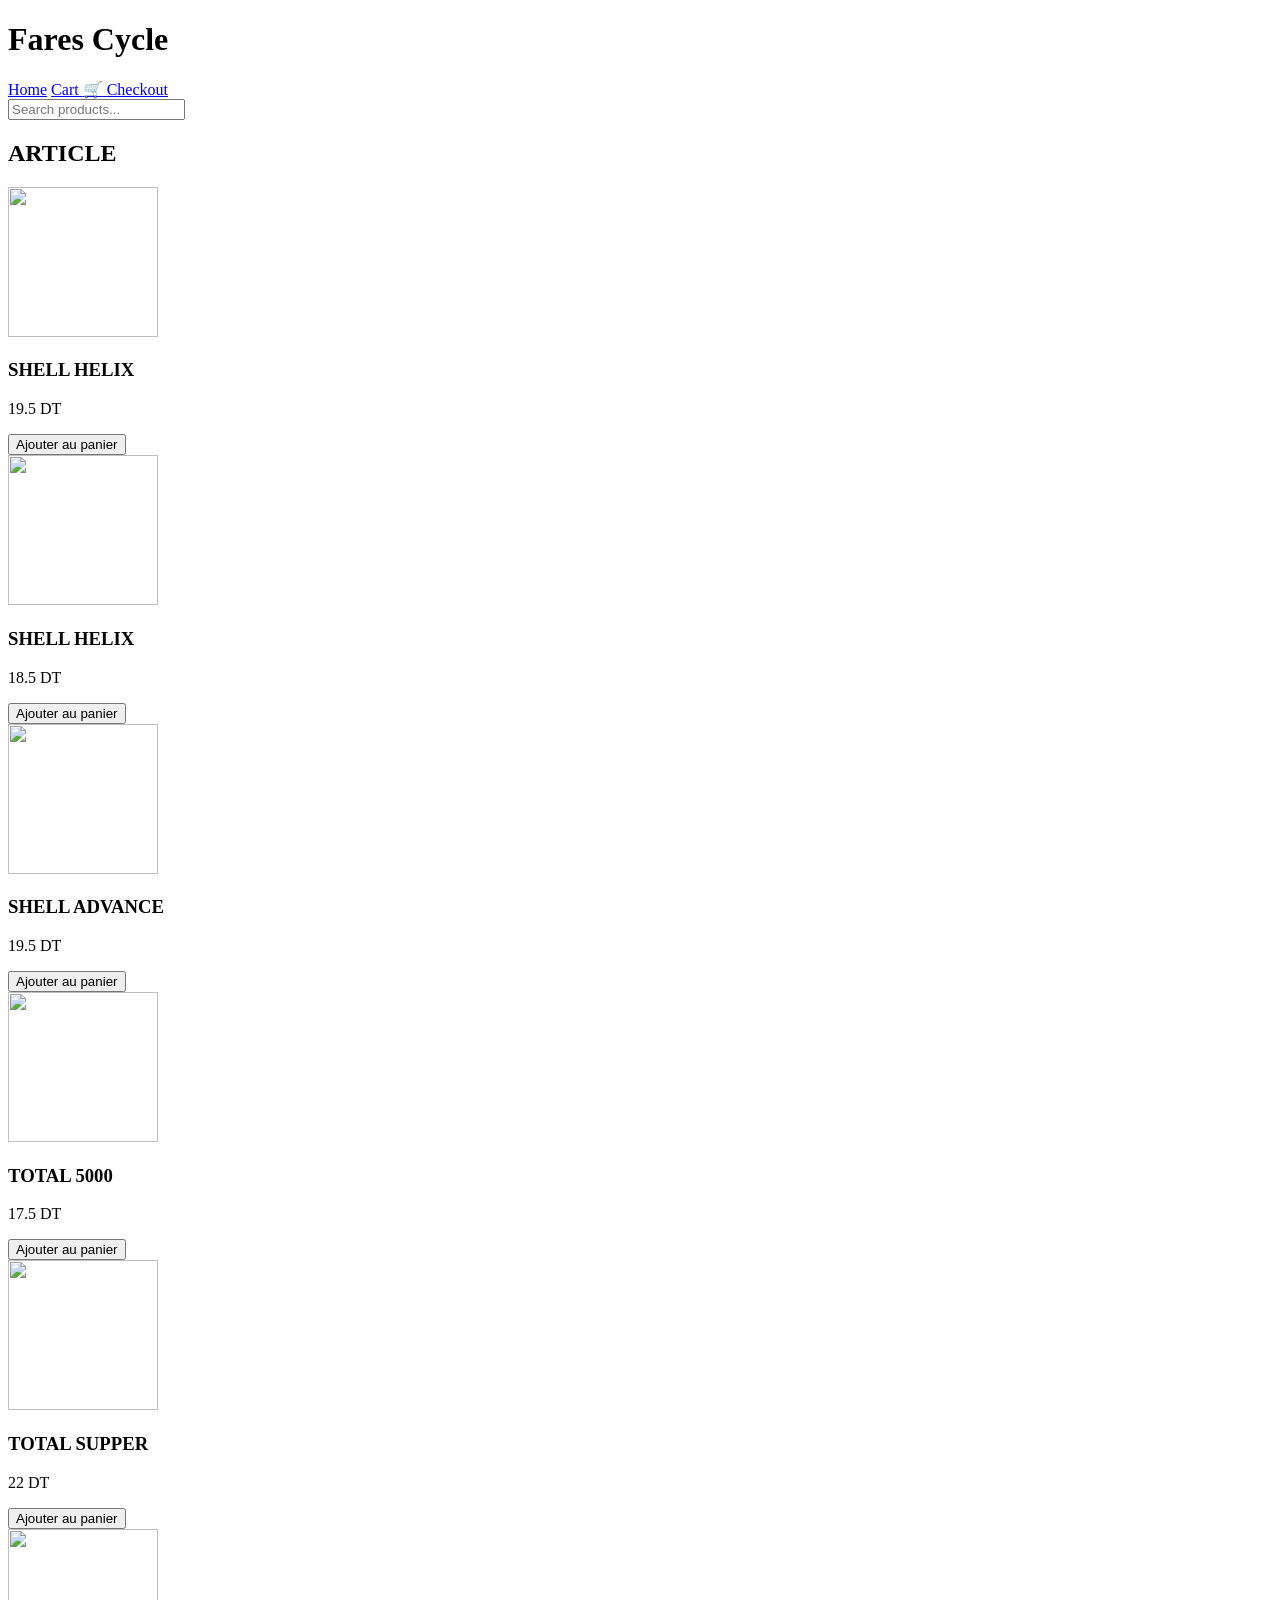
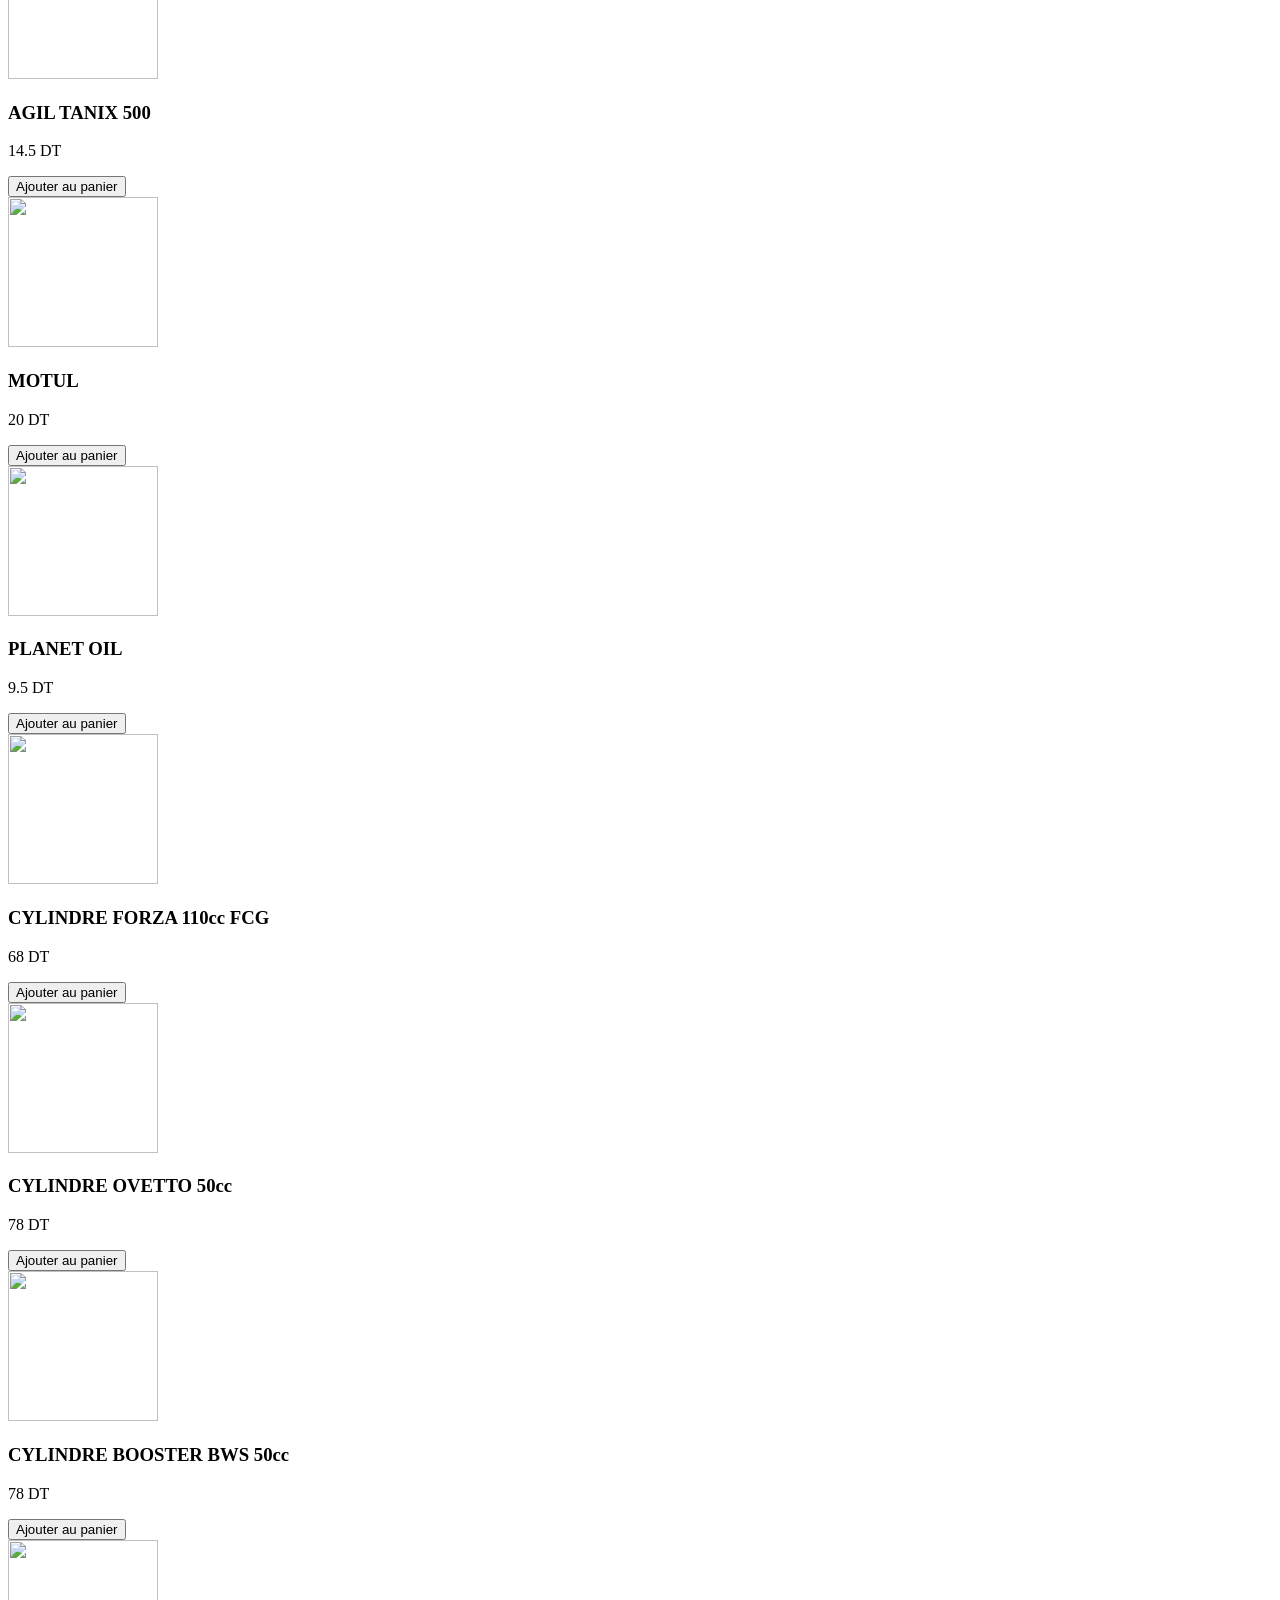
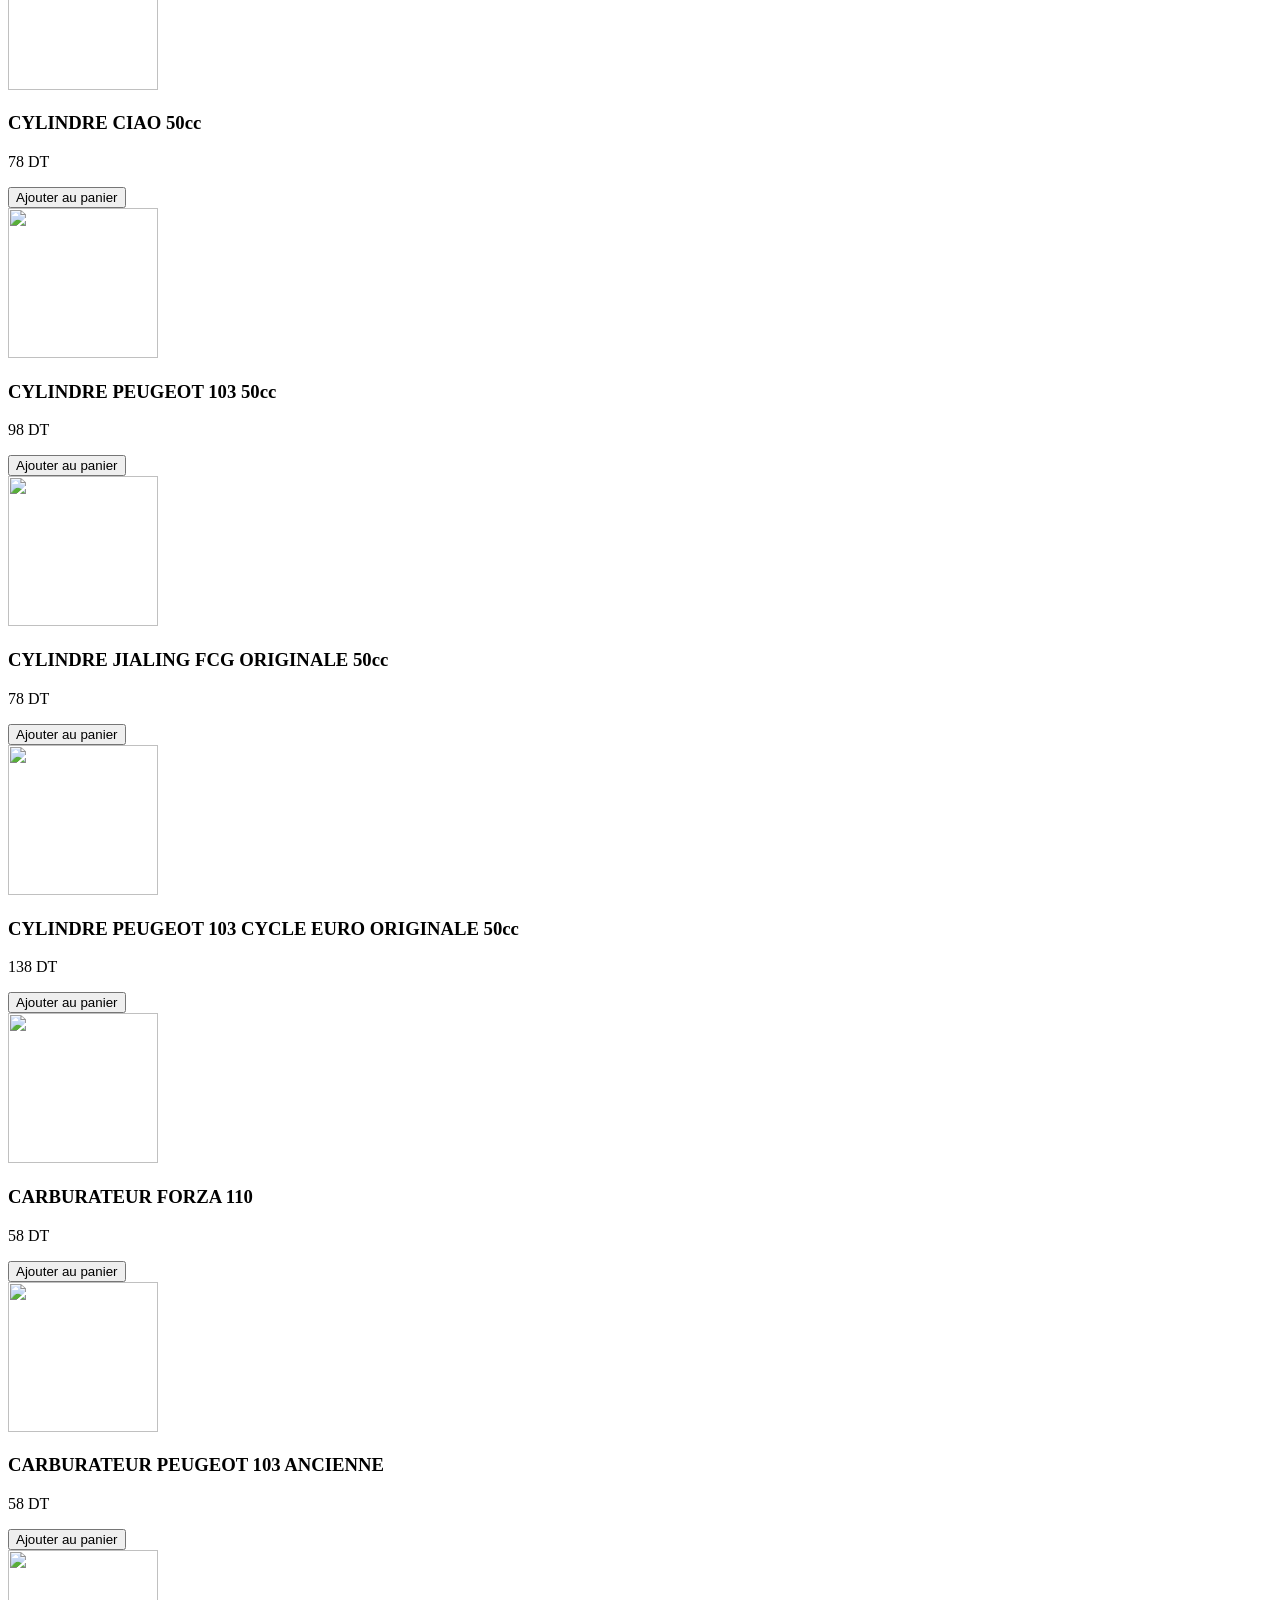
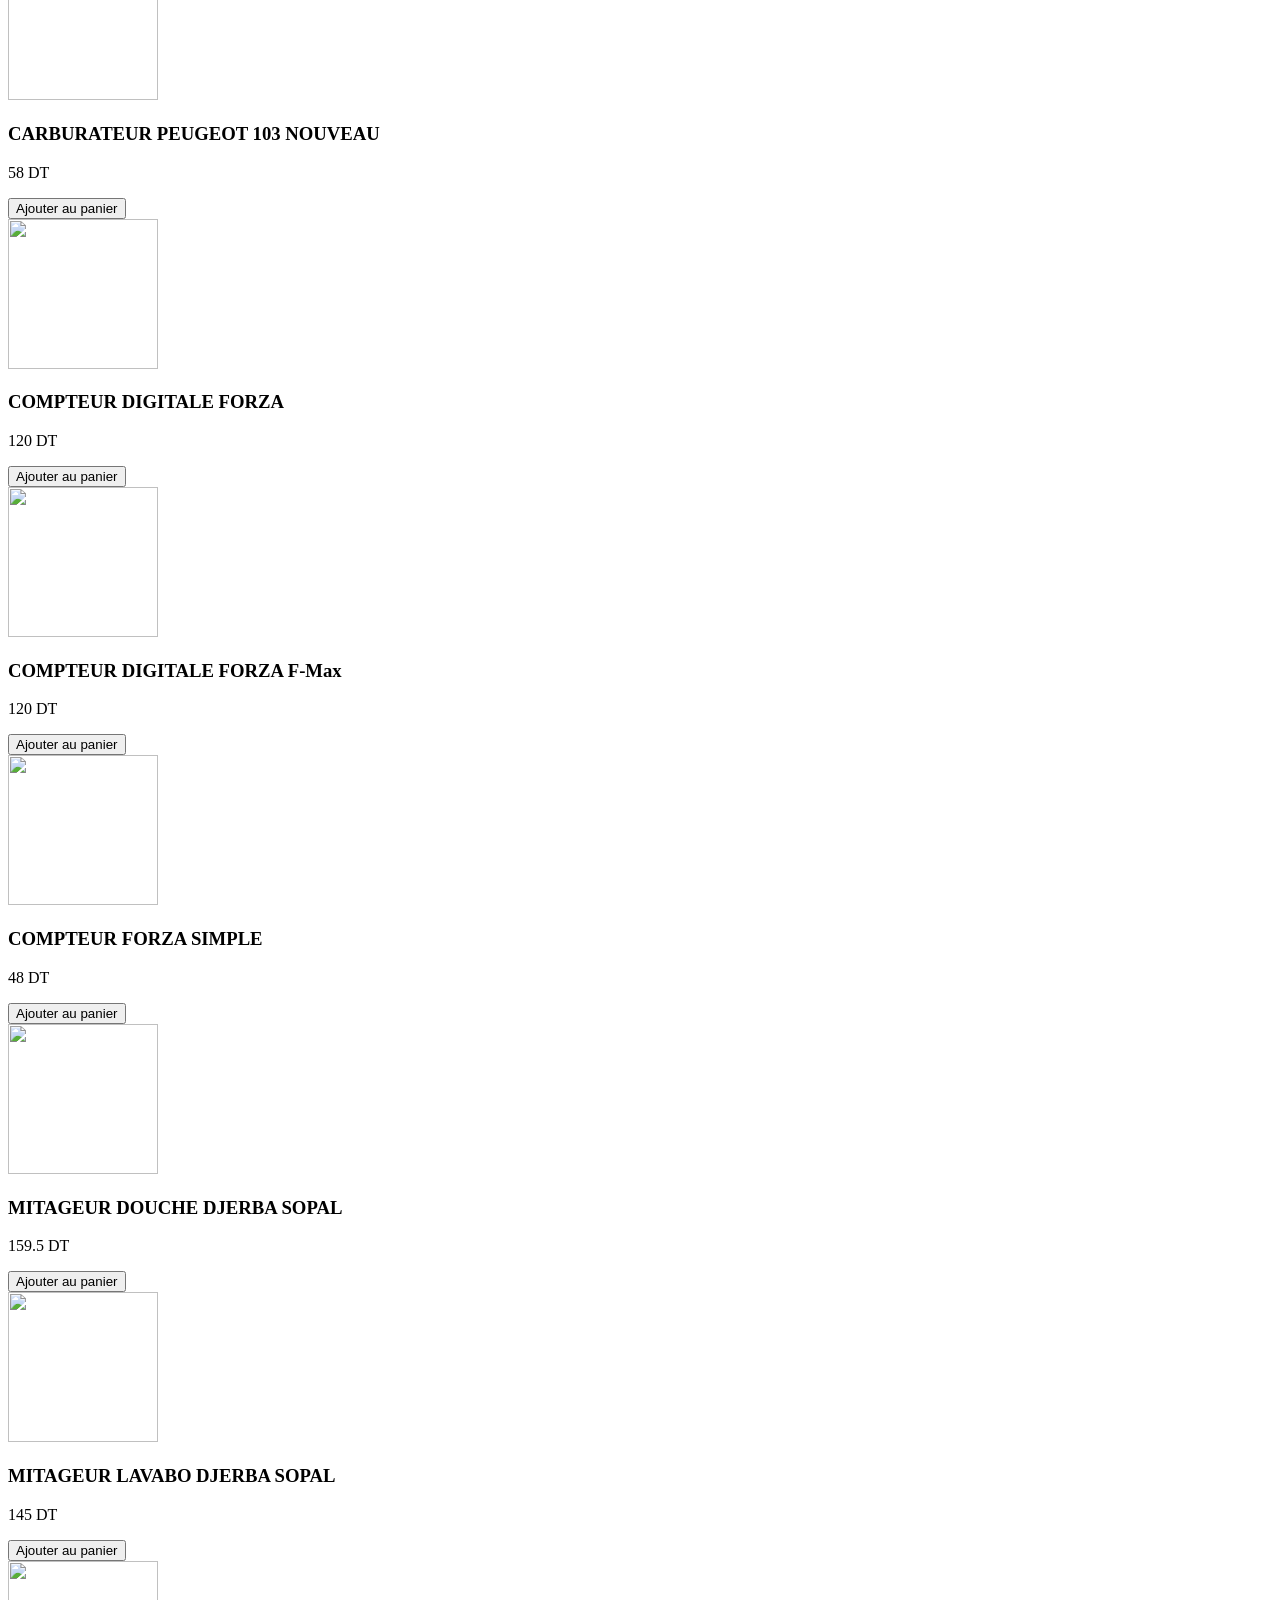
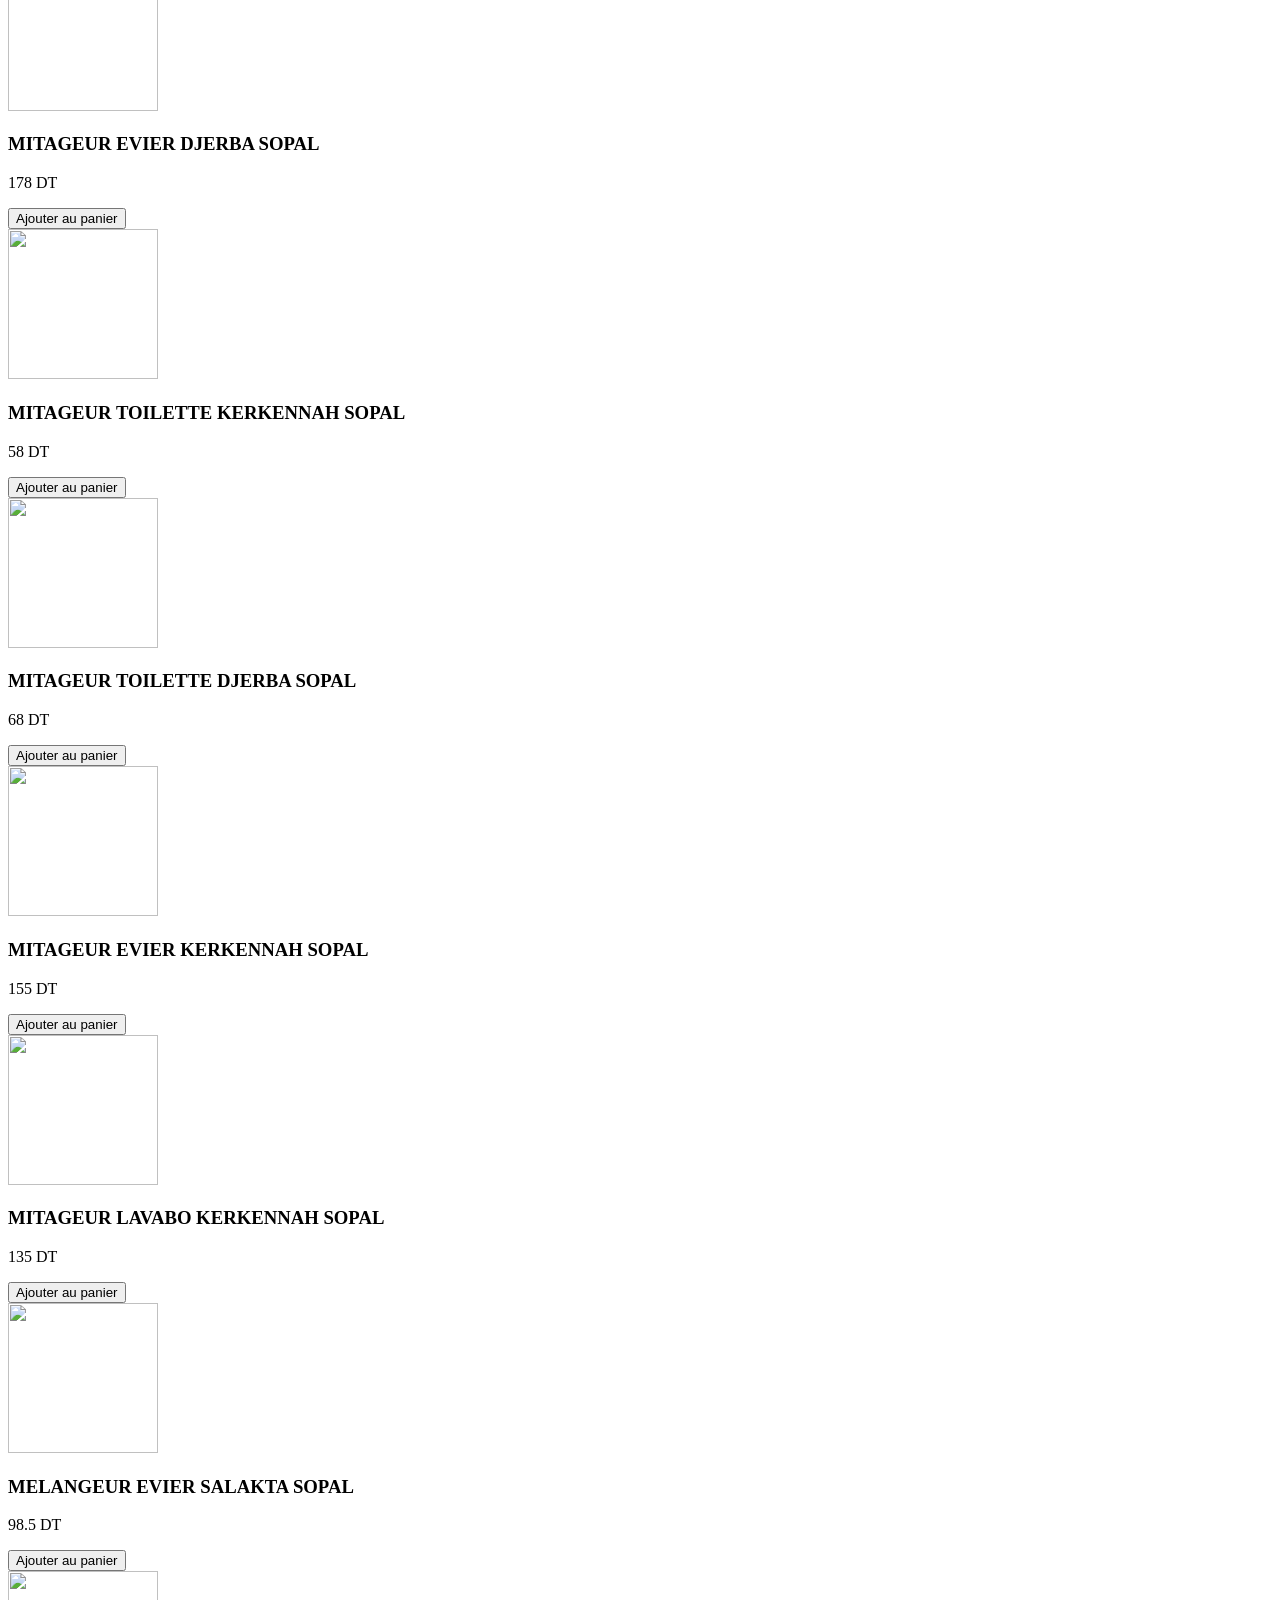
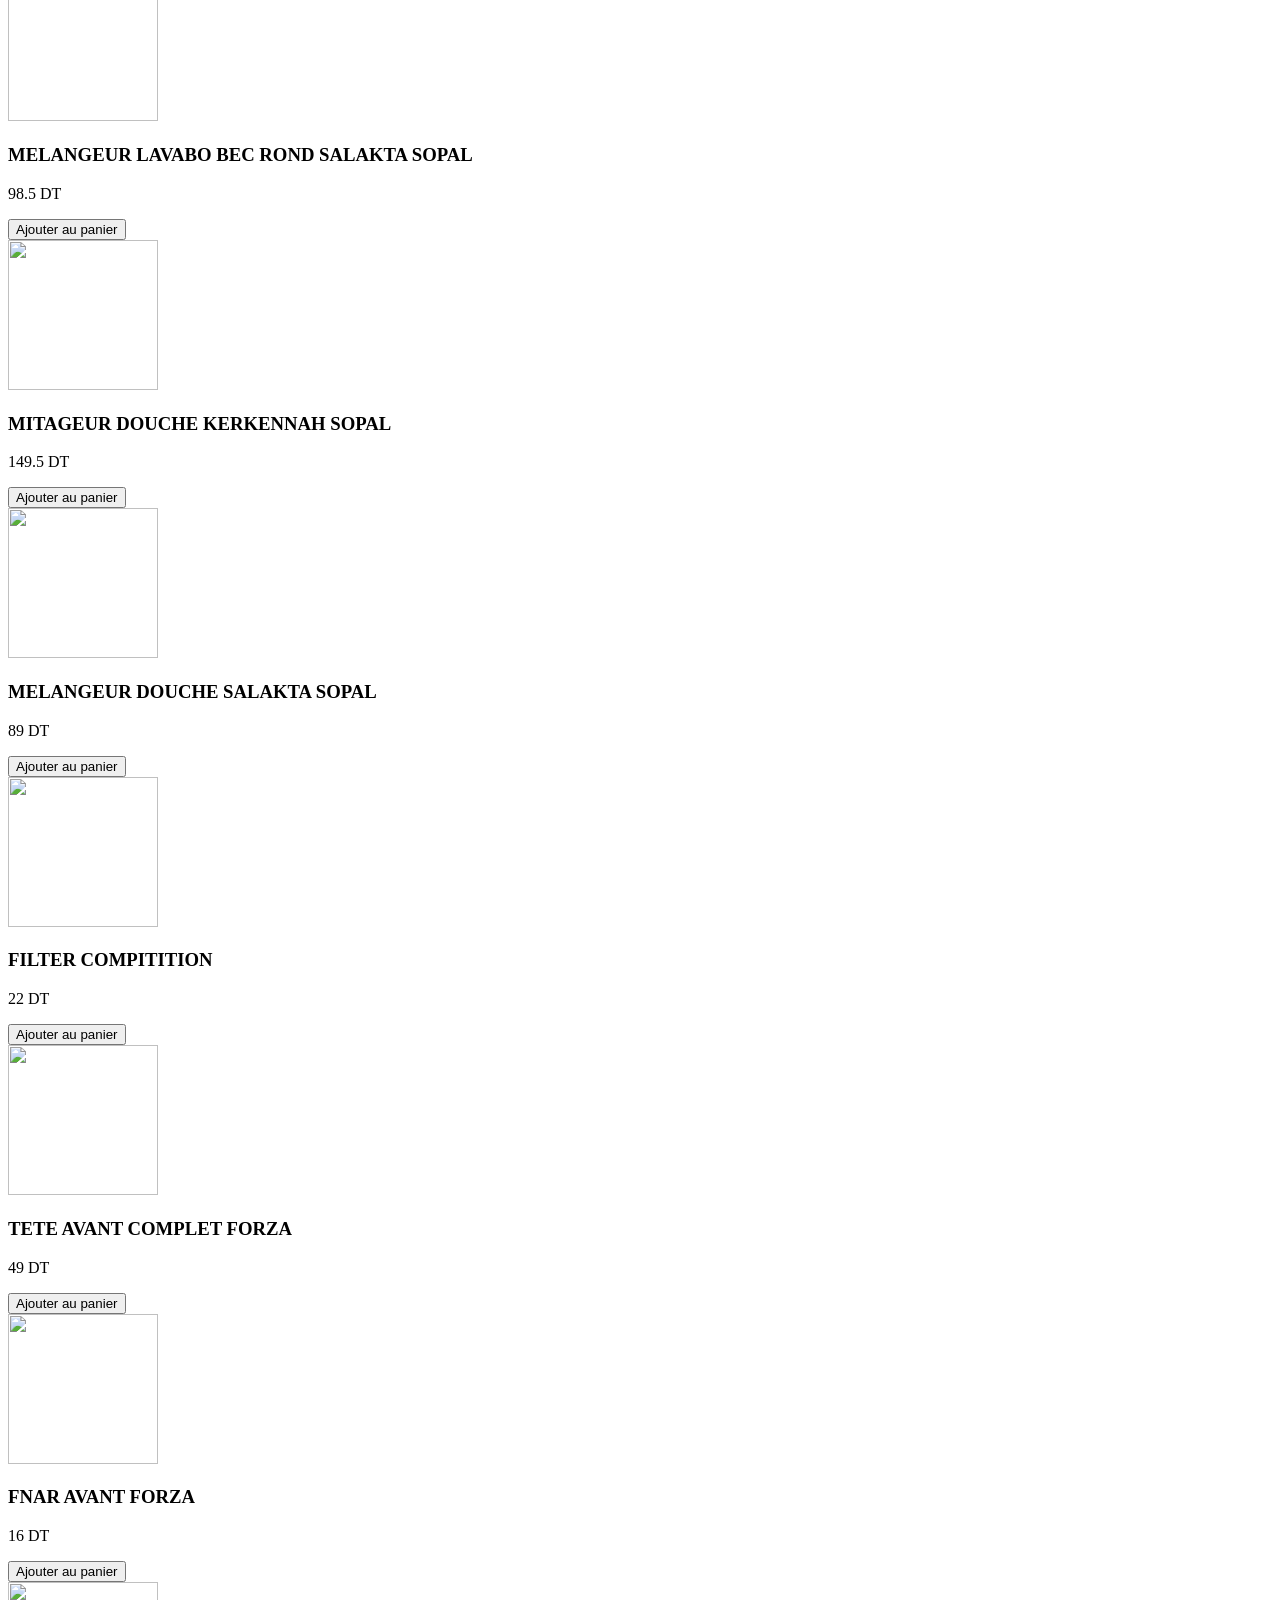
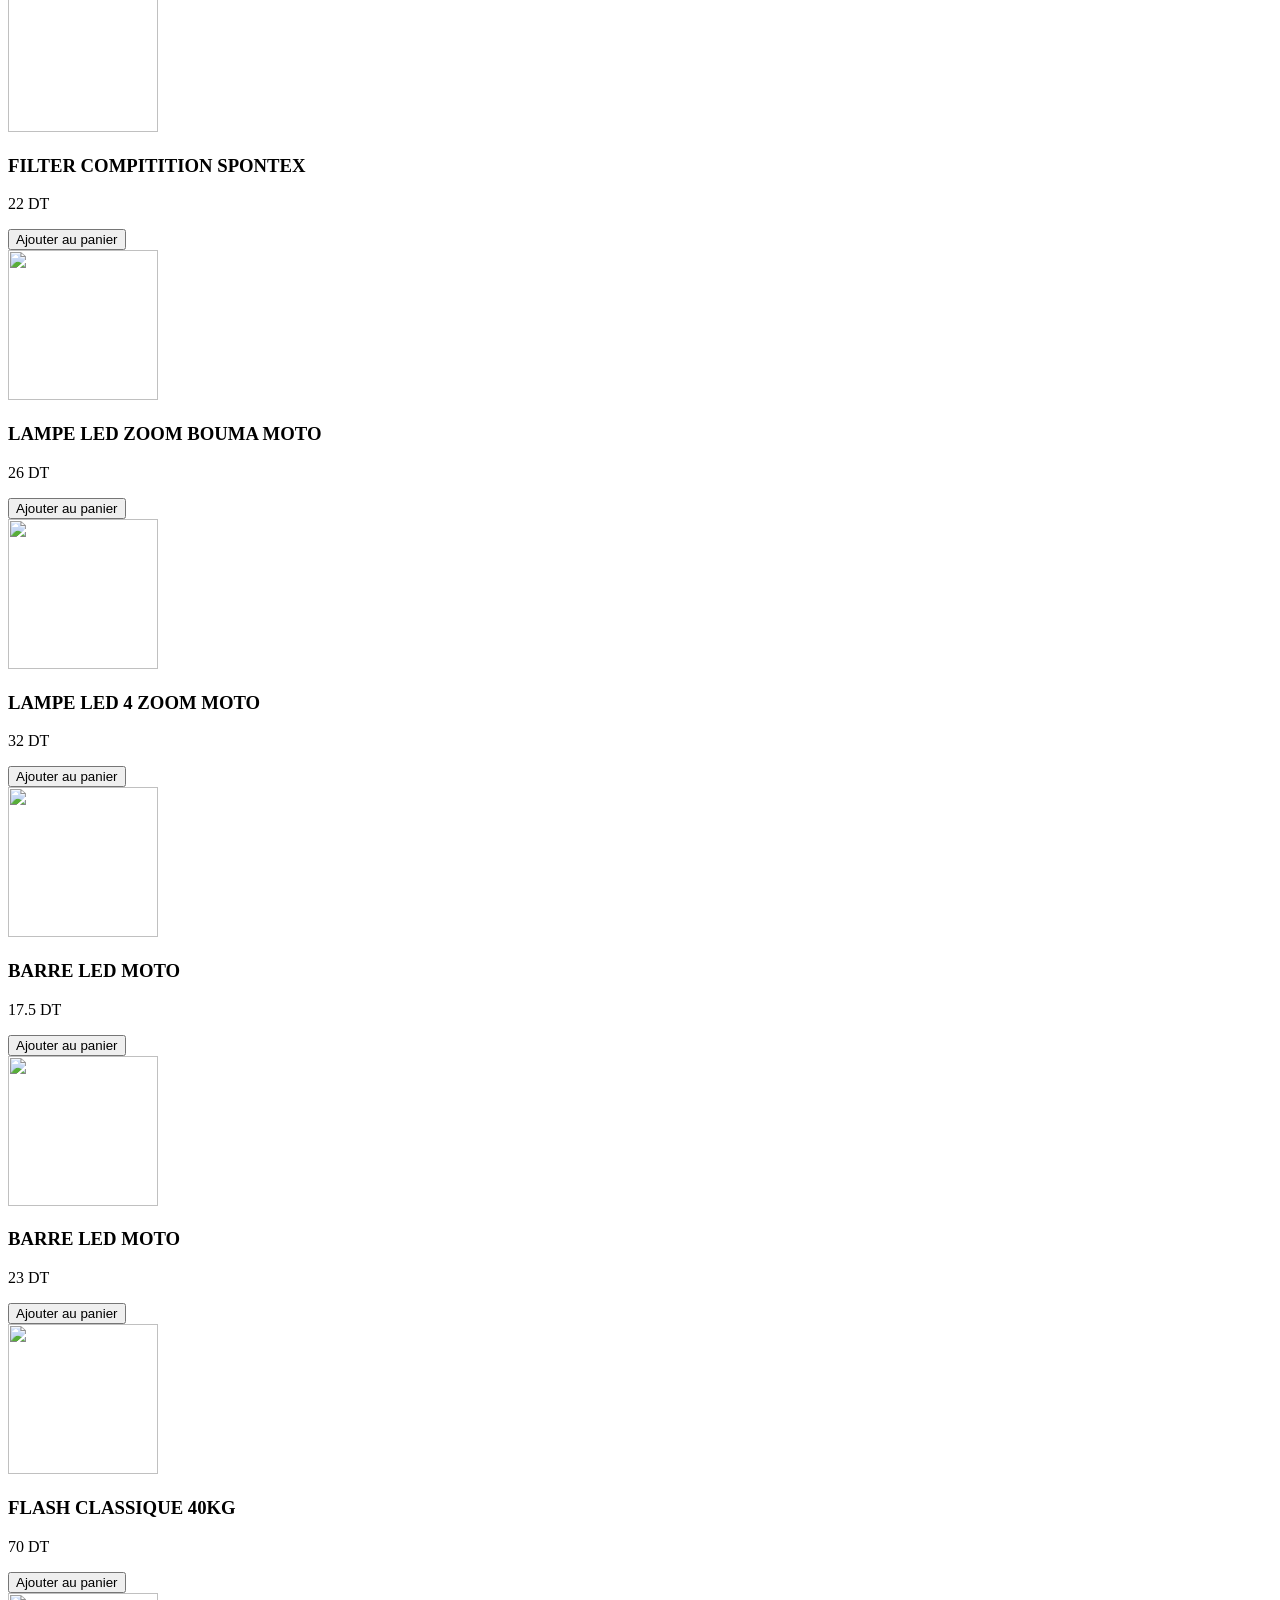
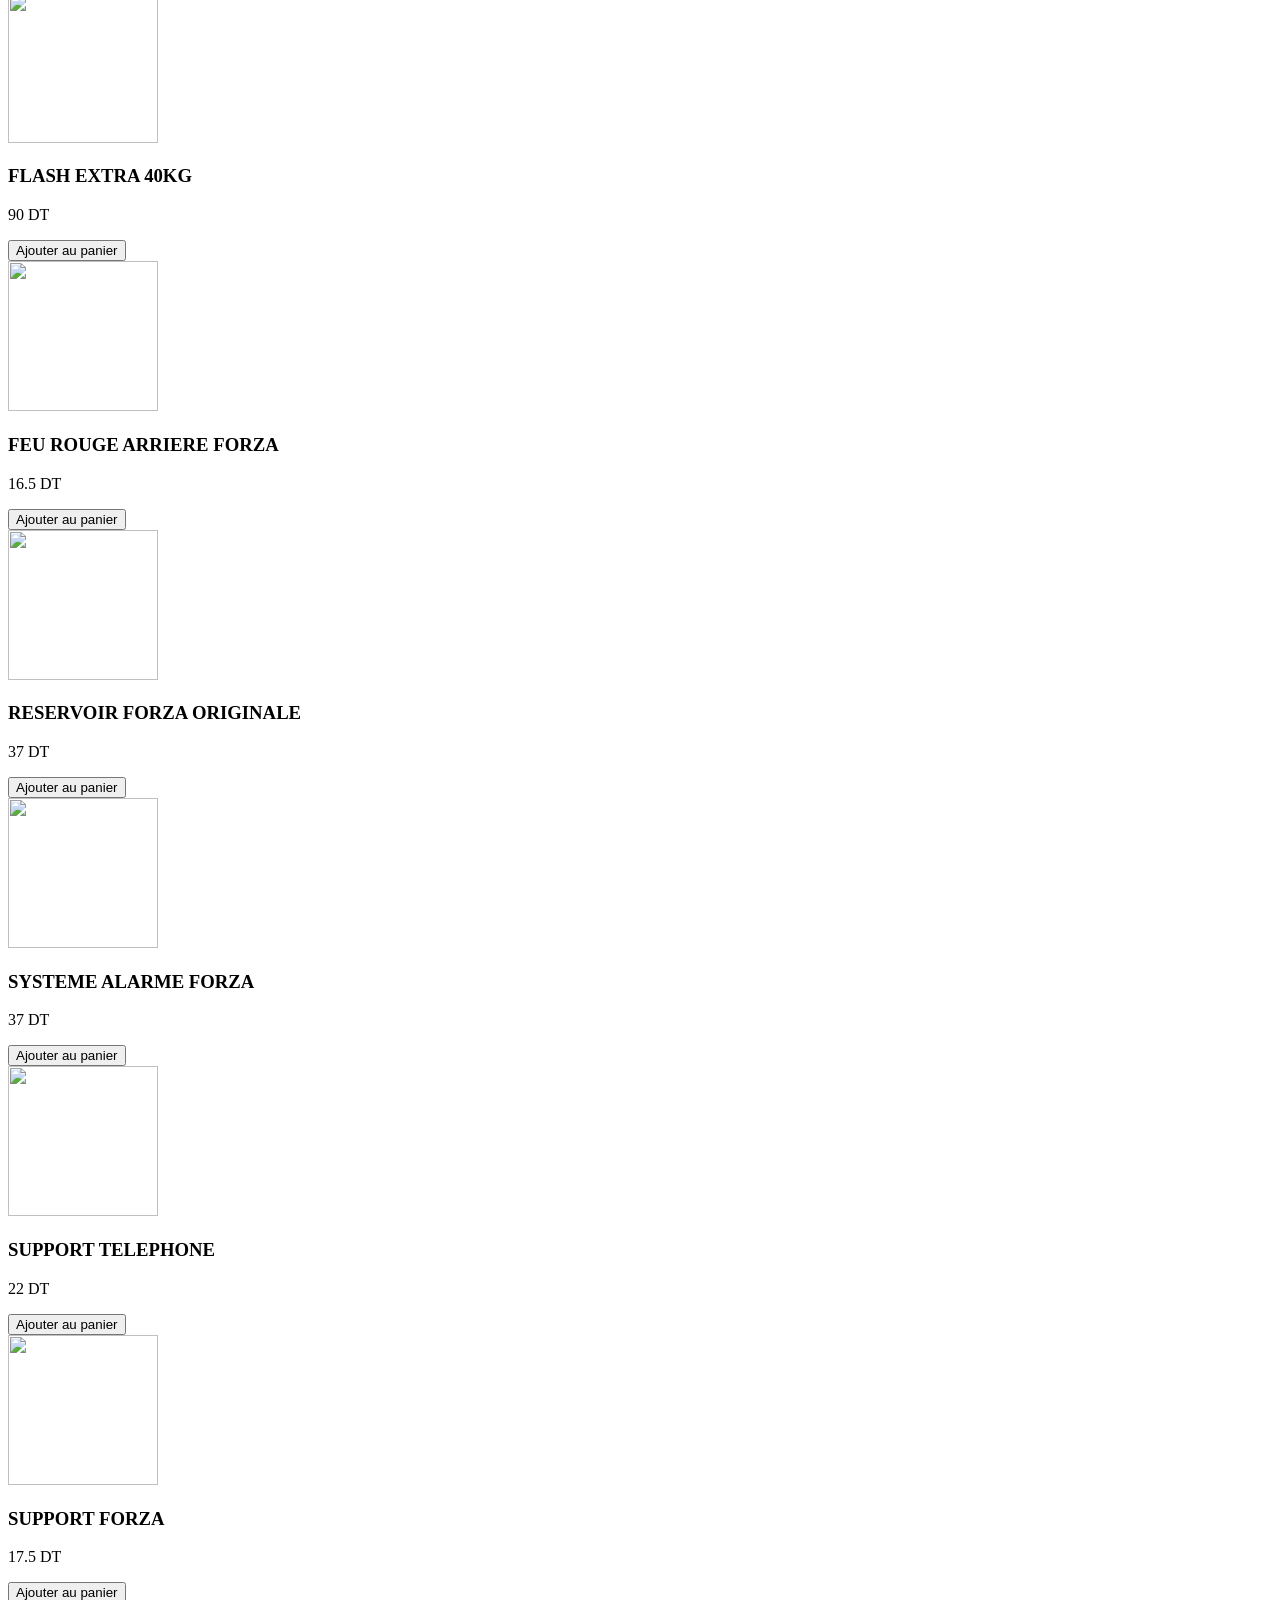
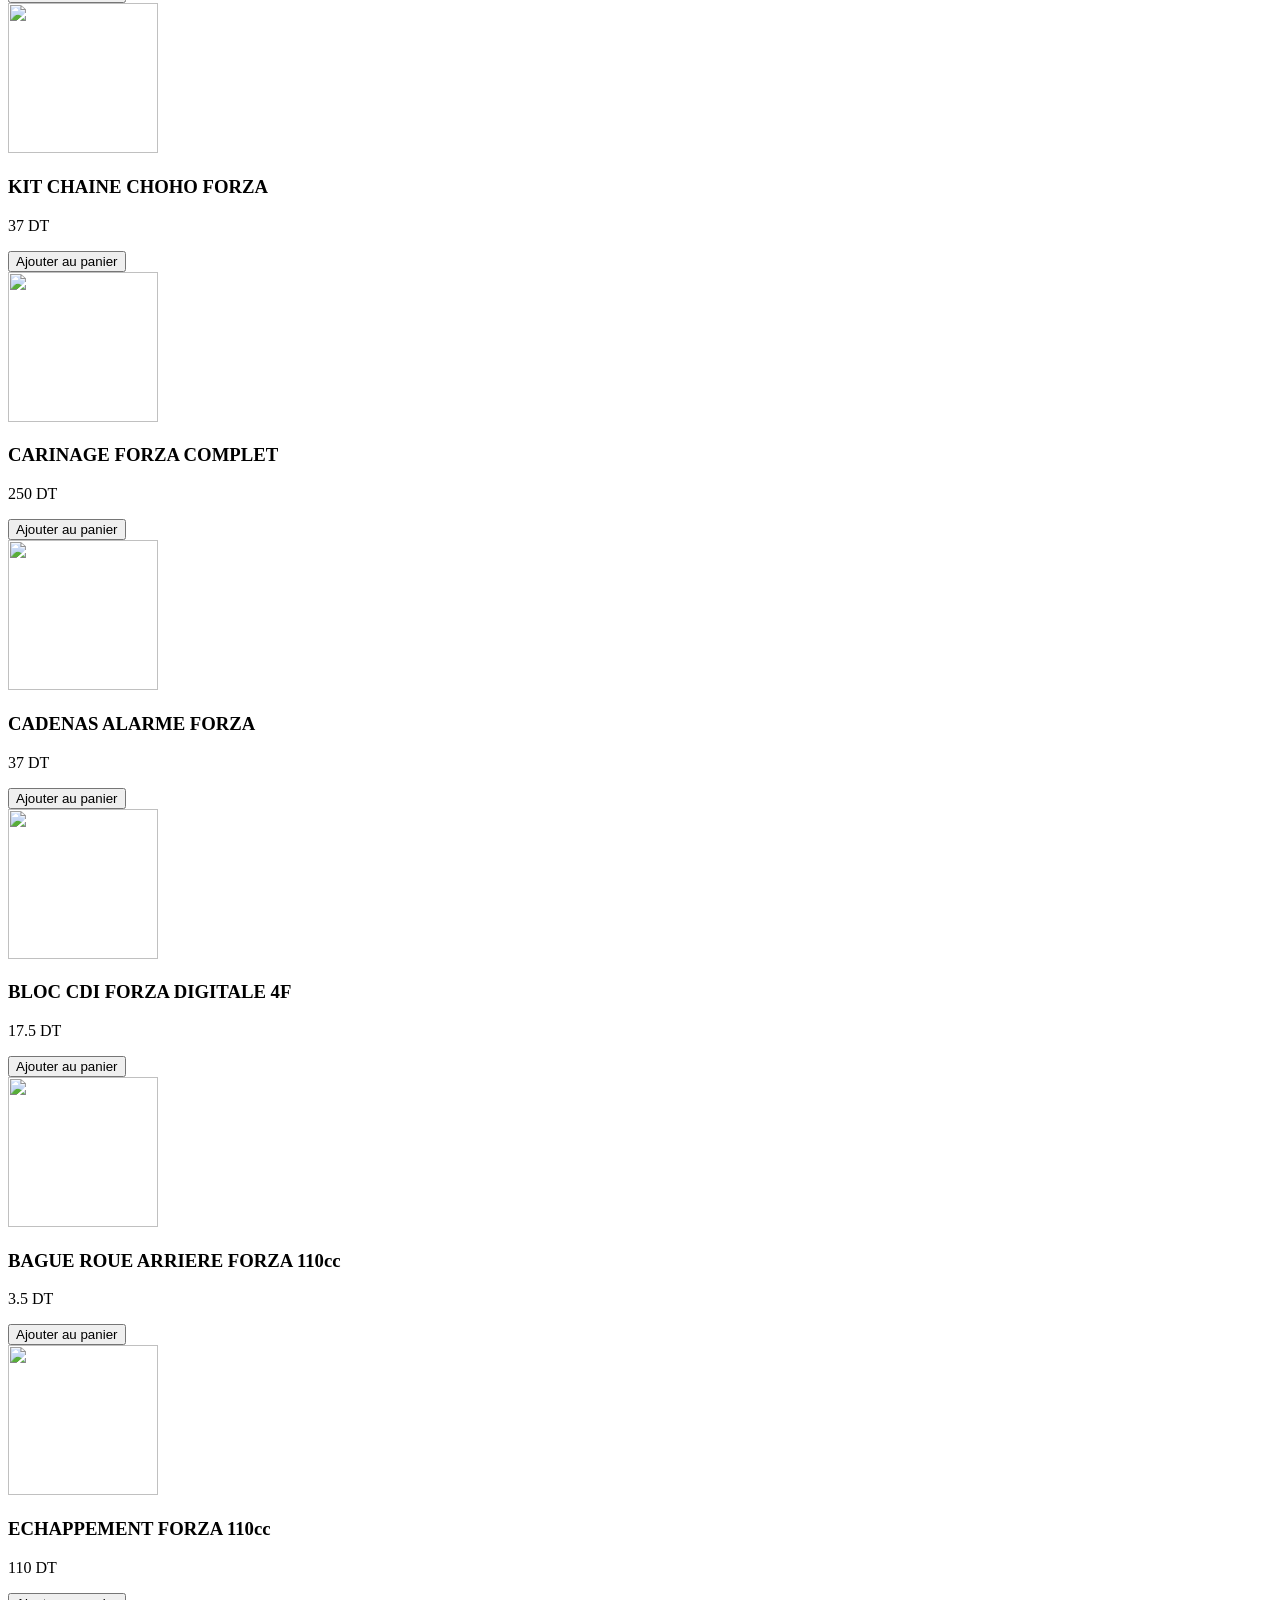
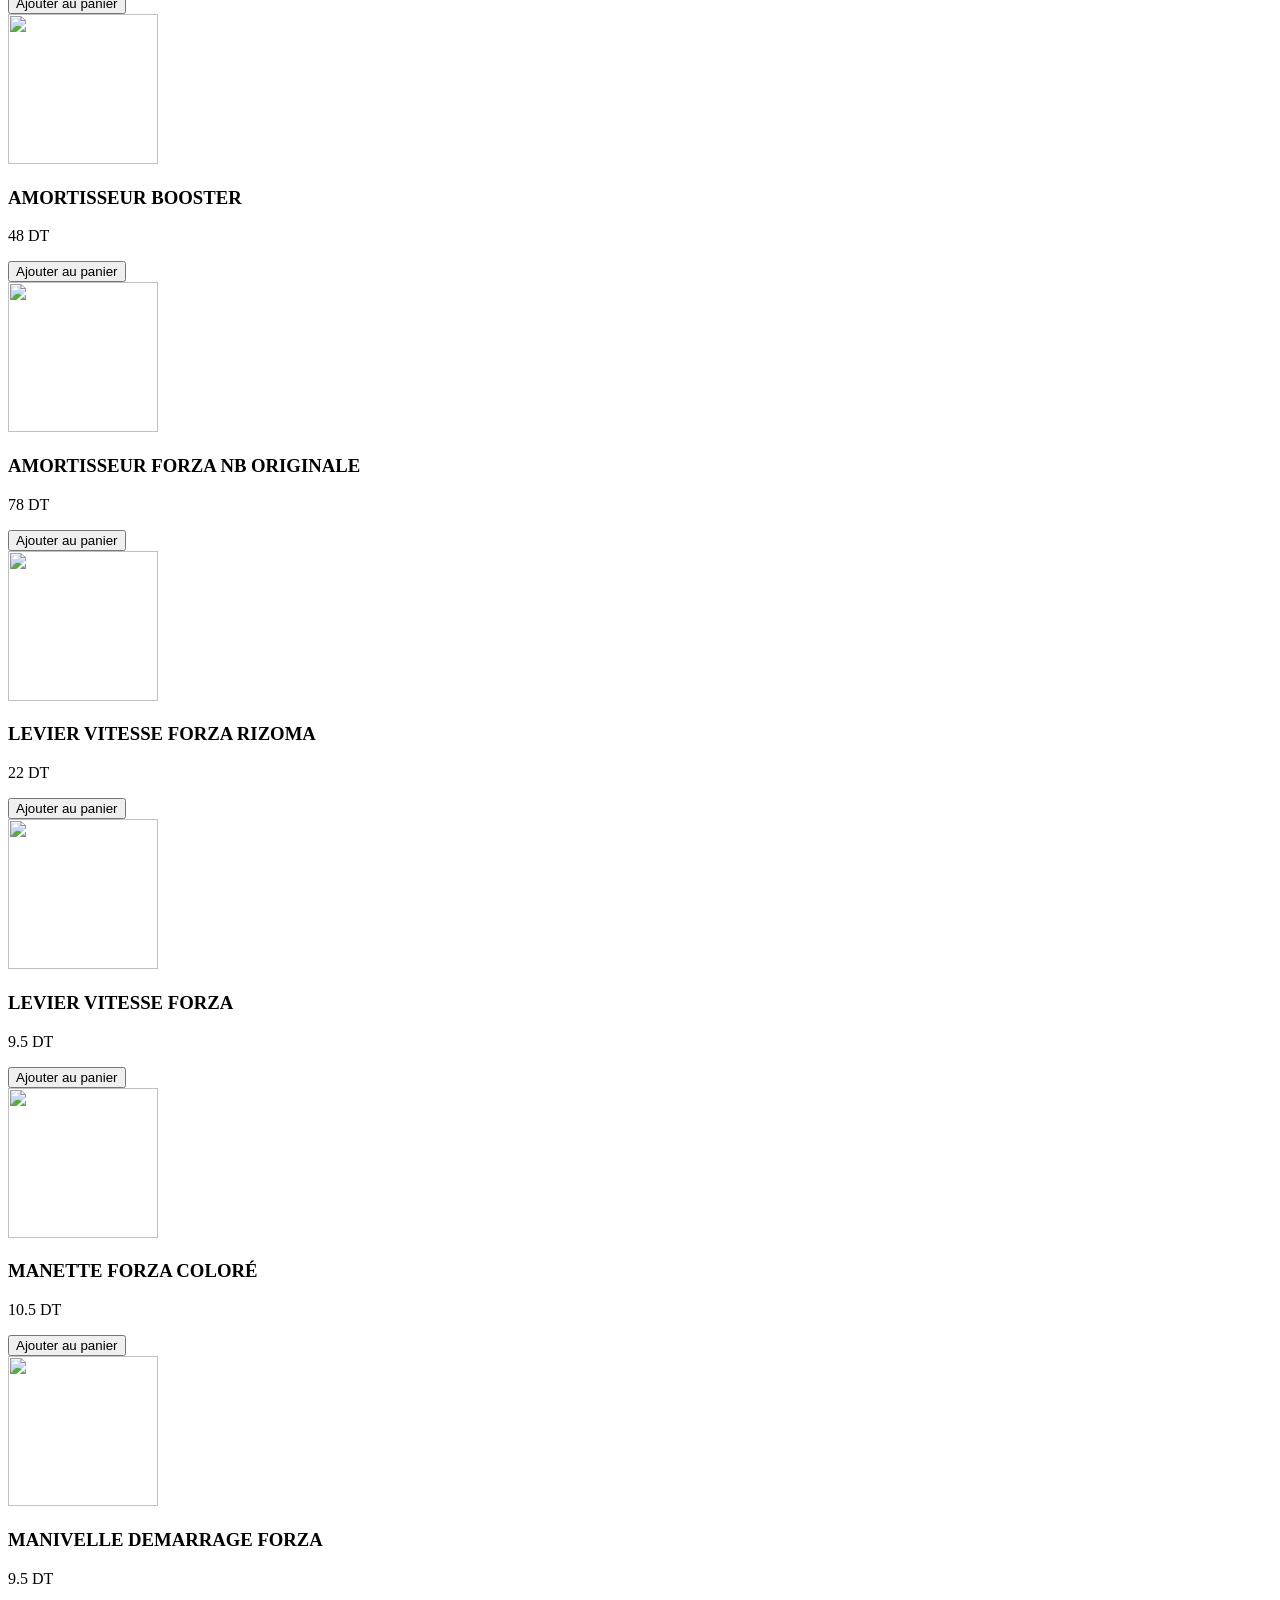
==== index.html @ f3de98d2 "Add files via upload" ====
<!DOCTYPE html>
<html lang="en">
<head>
    <meta charset="UTF-8">
    <title>Fares Cycle</title>
    <meta name="viewport" content="width=device-width, initial-scale=1.0">
    <link rel="stylesheet" type="text/css" href="style.css">
    <meta name="viewport" content="width=device-width, initial-scale=1.0">
</head>
<body>

<header class="top-bar">
    <h1 class="logo">Fares Cycle</h1>

    <nav class="nav">
  <a href="index.html" class="nav-link active">Home</a>
  <a href="cart.html" class="nav-link">
    Cart <span class="cart-count">🛒</span>
  </a>
  <a href="checkout.html" class="nav-link">Checkout</a>
</nav>
</header>
<!-- SEARCH -->
<div class="search-container">
    <i class="fas fa-search"></i>
    <input
        type="text"
        id="search"
        placeholder="Search products..."
        onkeyup="searchProducts()"
    >
</div>
<section class="products">
    <h2>ARTICLE</h2>

    <div class="product-grid" id="productGrid">

        <div class="product-card">
            <img src="img/selljaune.jpeg" width="150" height="150" alt="">
            <h3>SHELL HELIX</h3>
            <p>19.5 DT</p>
            <button onclick="addToCart('SHELL HELIX',19.5,'sell jaune.jpeg')">Ajouter au panier</button>
        </div>

        <div class="product-card">
            <img src="img/shellrouge.jpeg" width="150" height="150" alt="">
            <h3>SHELL HELIX</h3>
            <p>18.5 DT</p>
            <button onclick="addToCart('SHELL HELIX',18.5)">Ajouter au panier</button>
        </div>

        <div class="product-card">
           <img src="img/shelladvance.jpeg" width="150" height="150" alt="">
            <h3>SHELL ADVANCE</h3>
            <p>19.5 DT</p>
            <button onclick="addToCart('SHELL ADVANCE',19.5)">Ajouter au panier</button>
        </div>

        <div class="product-card">
           <img src="img/total5000.jpeg" width="150" height="150" alt="">
            <h3>TOTAL 5000</h3>
            <p>17.5 DT</p>
            <button onclick="addToCart('TOTAL 5000',17.5)">Ajouter au panier</button>
        </div>

        <div class="product-card">
            <img src="img/totalsupper.jpeg" width="150" height="150" alt="">
            <h3>TOTAL SUPPER</h3>
            <p>22 DT</p>
            <button onclick="addToCart('TOTAL SUPPER',22)">Ajouter au panier</button>
        </div>
        <div class="product-card">
            <img src="img/agiltanix500.jpeg" width="150" height="150" alt="">
            <h3>AGIL TANIX 500</h3>
            <p>14.5 DT</p>
            <button onclick="addToCart('AGIL TANIX 500',14.5)">Ajouter au panier</button>
        </div>
        <div class="product-card">
            <img src="img/motul.jpeg" width="150" height="150" alt="">
            <h3>MOTUL</h3>
            <p>20 DT</p>
            <button onclick="addToCart('MOTUL',20)">Ajouter au panier</button>
        </div>
         <div class="product-card">
          <img src="img/planetoil.jpeg" width="150" height="150" alt="">
            <h3>PLANET OIL</h3>
            <p>9.5 DT</p>
            <button onclick="addToCart('PLANET OIL',9.5)">Ajouter au panier</button>
        </div>

          <div class="product-card">
            <img src="img/cylinderefourza110fcg.jpeg" width="150" height="150" alt="">
            <h3>CYLINDRE FORZA 110cc FCG</h3>
            <p>68 DT</p>
            <button onclick="addToCart('CYLINDRE FORZA 110cc FCG',68)">Ajouter au panier</button>
        </div>
        <div class="product-card">
           <img src="img/cylindreovetto50cc .jpeg" width="150" height="150" alt="">
            <h3>CYLINDRE OVETTO 50cc</h3>
            <p>78 DT</p>
            <button onclick="addToCart('CYLINDRE OVETTO 50cc',78)">Ajouter au panier</button>
        </div>
         <div class="product-card">
            <img src="img/cylindre boosterBWS50cc.jpeg" width="150" height="150" alt="">
            <h3>CYLINDRE BOOSTER BWS 50cc</h3>
            <p>78 DT</p>
            <button onclick="addToCart('CYLINDRE BOOSTER BWS 50cc',78)">Ajouter au panier</button>
        </div>
        <div class="product-card">
            <img src="img/cylindreciao50cc.jpeg" width="150" height="150" alt="">
            <h3>CYLINDRE CIAO 50cc</h3>
            <p>78 DT</p>
            <button onclick="addToCart(' CYLINDRE CIAO 50cc',78)">Ajouter au panier</button>
        </div>
         <div class="product-card">
           <img src="img/cylindrepeugeot10350cc.jpeg" width="150" height="150" alt="">
            <h3> CYLINDRE PEUGEOT 103 50cc</h3>
            <p>98 DT</p>
            <button onclick="addToCart('CYLINDRE PEUGEOT 103 50cc',98)">Ajouter au panier</button>
        </div>
         <div class="product-card">
          <img src="img/cylindrejialing.jpeg" width="150" height="150" alt="">
            <h3> CYLINDRE JIALING FCG ORIGINALE 50cc</h3>
            <p>78 DT</p>
            <button onclick="addToCart('CYLINDRE JIALING FCG ORIGINALE 50cc',78)">Ajouter au panier</button>
        </div>
         <div class="product-card">
           <img src="img/cylindrepeugeot10350cc.jpeg" width="150" height="150" alt="">
            <h3> CYLINDRE PEUGEOT 103 CYCLE EURO ORIGINALE 50cc</h3>
            <p>138 DT</p>
            <button onclick="addToCart('CYLINDRE PEUGEOT 103 CYCLE EURO ORIGINALE 50cc ',138)">Ajouter au panier</button>
        </div>
         <div class="product-card">
          <img src="img/carburateurForza.jpeg" width="150" height="150" alt="">
            <h3> CARBURATEUR FORZA 110</h3>
            <p>58 DT</p>
            <button onclick="addToCart('CARBURATEUR FORZA 110cc ',58)">Ajouter au panier</button>
        </div>
        <div class="product-card">
           <img src="img/carburateur peugeot103 ancienne.jpeg" width="150" height="150" alt="">
            <h3> CARBURATEUR PEUGEOT 103 ANCIENNE</h3>
            <p>58 DT</p>
            <button onclick="addToCart('CARBURATEUR PEUGEOT 103 ANCIENNE ',58)">Ajouter au panier</button>
        </div>
        <div class="product-card">
          <img src="img/carburateur peugeot103 nouveau.jpeg" width="150" height="150" alt="">
            <h3> CARBURATEUR PEUGEOT 103 NOUVEAU</h3>
            <p>58 DT</p>
            <button onclick="addToCart('CARBURATEUR PEUGEOT 103 NOUVEAU ',58)">Ajouter au panier</button>
        </div>
         <div class="product-card">
           <img src="img/compteur digitaleFourza.jpeg" width="150" height="150" alt="">
            <h3>COMPTEUR DIGITALE FORZA</h3>
            <p>120 DT</p>
            <button onclick="addToCart('COMPTEUR DIGITALE FORZA ',120)">Ajouter au panier</button>
        </div>
        <div class="product-card">
          <img src="img/compteurdigitalforzafmax.jpeg" width="150" height="150" alt="">
            <h3>COMPTEUR DIGITALE FORZA F-Max</h3>
            <p>120 DT</p>
            <button onclick="addToCart('COMPTEUR DIGITALE FORZA F-Max ',120)">Ajouter au panier</button>
        </div>
        <div class="product-card">
          <img src="img/compteur Fourzasimplr.jpeg" width="150" height="150" alt="">
            <h3>COMPTEUR FORZA SIMPLE</h3>
            <p>48 DT</p>
            <button onclick="addToCart('COMPTEUR FORZA SIMPLE',48)">Ajouter au panier</button>
        </div>
        <div class="product-card">
          <img src="img/mitageurdouchedjerba.jpeg" width="150" height="150" alt="">
            <h3>MITAGEUR DOUCHE DJERBA SOPAL</h3>
            <p>159.5 DT</p>
            <button onclick="addToCart('MITAGEUR DOUCHE DJERBA SOPAL',159.5)">Ajouter au panier</button>
        </div>
         <div class="product-card">
          <img src="img/mitageurlavabodjerba.jpeg" width="150" height="150" alt="">
            <h3>MITAGEUR LAVABO DJERBA SOPAL</h3>
            <p>145 DT</p>
            <button onclick="addToCart('MITAGEUR LAVABO DJERBA SOPAL',145)">Ajouter au panier</button>
        </div>
        <div class="product-card">
          <img src="img/mitageurevierdjerba.jpeg" width="150" height="150" alt="">
            <h3>MITAGEUR EVIER DJERBA SOPAL</h3>
            <p>178 DT</p>
            <button onclick="addToCart('MITAGEUR EVIER DJERBA SOPAL',178)">Ajouter au panier</button>
        </div>
        <div class="product-card">
          <img src="img/mitageurtoilettekerkennah.jpeg" width="150" height="150" alt="">
            <h3>MITAGEUR TOILETTE KERKENNAH SOPAL</h3>
            <p>58 DT</p>
            <button onclick="addToCart('MITAGEUR TOILETTE KERKENNAH SOPAL',58)">Ajouter au panier</button>
        </div>
        <div class="product-card">
           <img src="img/mitageurtoilettedjerba.jpeg" width="150" height="150" alt="">
            <h3>MITAGEUR TOILETTE DJERBA SOPAL</h3>
            <p>68 DT</p>
            <button onclick="addToCart('MITAGEUR TOILETTE DJERBA SOPAL',68)">Ajouter au panier</button>
        </div>
        <div class="product-card">
          <img src="img/mitageurevierkerkennah.jpeg" width="150" height="150" alt="">
            <h3>MITAGEUR EVIER KERKENNAH SOPAL</h3>
            <p>155 DT</p>
            <button onclick="addToCart('MITAGEUR EVIER DJERBA SOPAL',155)">Ajouter au panier</button>
        </div>
        <div class="product-card">
          <img src="img/mitageurlavabokerkennah.jpeg" width="150" height="150" alt="">
            <h3>MITAGEUR LAVABO KERKENNAH SOPAL</h3>
            <p>135 DT</p>
            <button onclick="addToCart('MITAGEUR LAVABO KERKENNAH SOPAL',135)">Ajouter au panier</button>
        </div>
        <div class="product-card">
          <img src="img/melangeureviersalakta.jpeg" width="150" height="150" alt="">
            <h3>MELANGEUR EVIER SALAKTA SOPAL</h3>
            <p>98.5 DT</p>
            <button onclick="addToCart('MELANGEUR EVIER SALAKTA SOPAL',98.5)">Ajouter au panier</button>
        </div>
         <div class="product-card">
          <img src="img/melangeurlavabobecrondsalakta.jpeg" width="150" height="150" alt="">
            <h3>MELANGEUR LAVABO BEC ROND SALAKTA SOPAL</h3>
            <p>98.5 DT</p>
            <button onclick="addToCart('MELANGEUR LAVABO BEC ROND SALAKTA SOPAL',98.5)">Ajouter au panier</button>
        </div>
         <div class="product-card">
           <img src="img/metageurdouchekerkennah .jpeg" width="150" height="150" alt="">
            <h3>MITAGEUR DOUCHE KERKENNAH SOPAL</h3>
            <p>149.5 DT</p>
            <button onclick="addToCart('MITAGEUR DOUCHE KERKENNAH SOPAL',149.5)">Ajouter au panier</button>
        </div>
        <div class="product-card">
          <img src="img/melangeurdouchesalakta.jpeg" width="150" height="150" alt="">
            <h3>MELANGEUR DOUCHE SALAKTA SOPAL</h3>
            <p>89 DT</p>
            <button onclick="addToCart('MELANGEUR DOUCHE SALAKTA SOPAL',89)">Ajouter au panier</button>
        </div>
         <div class="product-card">
          <img src="img/filtercompitition.jpeg" width="150" height="150" alt="">
            <h3>FILTER COMPITITION</h3>
            <p>22 DT</p>
            <button onclick="addToCart('FILTER COMPITITION',22)">Ajouter au panier</button>
        </div>
         <div class="product-card">
         <img src="img/teteavantcompletfourza.jpeg" width="150" height="150" alt="">
            <h3>TETE AVANT COMPLET FORZA</h3>
            <p>49 DT</p>
            <button onclick="addToCart('TETE AVANT COMPLET FORZA',49)">Ajouter au panier</button>
        </div>
         <div class="product-card">
        <img src="img/fnaravantfourza.jpeg" width="150" height="150" alt="">
            <h3>FNAR AVANT FORZA</h3>
            <p>16 DT</p>
            <button onclick="addToCart('FNAR AVANT FORZA',16)">Ajouter au panier</button>
        </div>
        <div class="product-card">
          <img src="img/filtercompititionourza spontex.jpeg" width="150" height="150" alt="">
            <h3>FILTER COMPITITION  SPONTEX </h3>
            <p>22 DT</p>
            <button onclick="addToCart('FILTER COMPITITION SPONTEX',22)">Ajouter au panier</button>
        </div>
         <div class="product-card">
         <img src="img/lampeledzoombouma.jpeg" width="150" height="150" alt="">
            <h3>LAMPE LED ZOOM BOUMA MOTO</h3>
            <p>26 DT</p>
            <button onclick="addToCart('LAMPE LED ZOOM BOUMA MOTO',26)">Ajouter au panier</button>
        </div>
         <div class="product-card">
        <img src="img/lampeled4zoom.jpeg" width="150" height="150" alt="">
            <h3>LAMPE LED 4 ZOOM MOTO</h3>
            <p>32 DT</p>
            <button onclick="addToCart('LAMPE LED 4 ZOOM MOTO',32)">Ajouter au panier</button>
        </div>
         <div class="product-card">
      <img src="img/barreledmoto .jpeg" width="150" height="150" alt="">
            <h3>BARRE LED MOTO</h3>
            <p>17.5 DT</p>
            <button onclick="addToCart('BARRE LED MOTO',17.5)">Ajouter au panier</button>
        </div>
         <div class="product-card">
     <img src="img/barreledmoto 1.jpeg" width="150" height="150" alt="">
            <h3>BARRE LED MOTO</h3>
            <p>23 DT</p>
            <button onclick="addToCart('BARRE LED MOTO',23)">Ajouter au panier</button>
        </div>
         <div class="product-card">
     <img src="img/flashclassique.jpeg" width="150" height="150" alt="">
            <h3>FLASH CLASSIQUE 40KG</h3>
            <p>70 DT</p>
            <button onclick="addToCart('FLASH CLASSIQUE 40KG',70)">Ajouter au panier</button>
        </div>
         <div class="product-card">
     <img src="img/flashextra.jpeg" width="150" height="150" alt="">
            <h3>FLASH EXTRA 40KG</h3>
            <p>90 DT</p>
            <button onclick="addToCart('FLASH EXTRA 40KG',90)">Ajouter au panier</button>
        </div>
         <div class="product-card">
    <img src="img/feu rouge arrierefourza.jpeg" width="150" height="150" alt="">
            <h3>FEU ROUGE ARRIERE FORZA</h3>
            <p>16.5 DT</p>
            <button onclick="addToCart('FEU ROUGE ARRIERE FORZA',16.5)">Ajouter au panier</button>
        </div>
         <div class="product-card">
    <img src="img/reservoirfourza.jpeg" width="150" height="150" alt="">
            <h3>RESERVOIR FORZA ORIGINALE</h3>
            <p>37 DT</p>
            <button onclick="addToCart('RESERVOIR FORZA ORIGINALE',37)">Ajouter au panier</button>
        </div>
         <div class="product-card">
    <img src="img/systemealarmefourza.jpeg" width="150" height="150" alt="">
            <h3>SYSTEME ALARME FORZA</h3>
            <p>37 DT</p>
            <button onclick="addToCart('SYSTEME ALARME FORZA',37)">Ajouter au panier</button>
        </div>
         <div class="product-card">
    <img src="img/supporttelephone.jpeg" width="150" height="150" alt="">
            <h3>SUPPORT TELEPHONE</h3>
            <p>22 DT</p>
            <button onclick="addToCart('SUPPORT TELEPHONE',22)">Ajouter au panier</button>
        </div>
         <div class="product-card">
    <img src="img/supportfourza.jpeg" width="150" height="150" alt="">
            <h3>SUPPORT FORZA</h3>
            <p>17.5 DT</p>
            <button onclick="addToCart('SUPPORT FORZA',17.5)">Ajouter au panier</button>
        </div>
         <div class="product-card">
    <img src="img/kitchainechohofourza.jpeg" width="150" height="150" alt="">
            <h3>KIT CHAINE CHOHO FORZA</h3>
            <p>37 DT</p>
            <button onclick="addToCart('KIT CHAINE CHOHO FORZA',37)">Ajouter au panier</button>
        </div>
         <div class="product-card">
    <img src="img/carinagefourzacomplet.jpeg" width="150" height="150" alt="">
            <h3>CARINAGE FORZA COMPLET</h3>
            <p>250 DT</p>
            <button onclick="addToCart('CARINAGE FORZA COMPLET',250)">Ajouter au panier</button>
        </div>
         <div class="product-card">
   <img src="img/cadenasalarmefourza.jpeg" width="150" height="150" alt="">
            <h3>CADENAS ALARME FORZA</h3>
            <p>37 DT</p>
            <button onclick="addToCart('CADENAS ALARME FORZA',37)">Ajouter au panier</button>
        </div>
         <div class="product-card">
  <img src="img/bloccdiforzadigitale4f.jpeg" width="150" height="150" alt="">
            <h3>BLOC CDI FORZA DIGITALE 4F</h3>
            <p>17.5 DT</p>
            <button onclick="addToCart('BLOC CDI FORZA DIGITALE 4F',17.5)">Ajouter au panier</button>
        </div>
        <div class="product-card">
  <img src="img/baguerouearriere forza110cc.jpeg" width="150" height="150" alt="">
            <h3>BAGUE ROUE ARRIERE FORZA 110cc</h3>
            <p>3.5 DT</p>
            <button onclick="addToCart('BAGUE ROUE ARRIERE FORZA 110cc',3.5)">Ajouter au panier</button>
        </div>
        <div class="product-card">
 <img src="img/echappementforza110cc.jpeg" width="150" height="150" alt="">
            <h3>ECHAPPEMENT FORZA 110cc</h3>
            <p>110 DT</p>
            <button onclick="addToCart('ECHAPPEMENT FORZA 110cc',110)">Ajouter au panier</button>
        </div>


         <div class="product-card">
 <img src="img/amortisseurbooster.jpeg" width="150" height="150" alt="">
            <h3>AMORTISSEUR BOOSTER</h3>
            <p>48 DT</p>
            <button onclick="addToCart('AMORTISSEUR BOOSTER',48)">Ajouter au panier</button>
        </div>

         <div class="product-card">
 <img src="img/amortisseurforzanboriginale.jpeg" width="150" height="150" alt="">
            <h3>AMORTISSEUR FORZA NB ORIGINALE</h3>
            <p>78 DT</p>
            <button onclick="addToCart('AMORTISSEUR FORZA NB ORIGINALE',78)">Ajouter au panier</button>
        </div>

         <div class="product-card">
 <img src="img/leviervitesseforzarizoma.jpeg" width="150" height="150" alt="">
            <h3>LEVIER VITESSE FORZA RIZOMA</h3>
            <p>22 DT</p>
            <button onclick="addToCart('LEVIER VITESSE FORZA RIZOMA',22)">Ajouter au panier</button>
        </div>

         <div class="product-card">
<img src="img/leviervitesseforza.jpeg" width="150" height="150" alt="">
            <h3>LEVIER VITESSE FORZA</h3>
            <p>9.5 DT</p>
            <button onclick="addToCart('LEVIER VITESSE FORZA',9.5)">Ajouter au panier</button>
        </div>

         <div class="product-card">
 <img src="img/manetteforzacolore.jpeg" width="150" height="150" alt="">
            <h3>MANETTE FORZA COLORÉ</h3>
            <p>10.5 DT</p>
            <button onclick="addToCart('MANETTE FORZA COLORÉ',10.5)">Ajouter au panier</button>
        </div>

         <div class="product-card">
 <img src="img/manivelledemarrageforza.jpeg" width="150" height="150" alt="">
            <h3>MANIVELLE DEMARRAGE FORZA</h3>
            <p>9.5 DT</p>
            <button onclick="addToCart('MANIVELLE DEMARRAGE FORZA',9.5)">Ajouter au panier</button>
        </div>

         <div class="product-card">
 <img src="img/manetterizomaforza.jpeg" width="150" height="150" alt="">
            <h3>MANETTE RIZOMA FORZA</h3>
            <p>14.5 DT</p>
            <button onclick="addToCart('MANETTE RIZOMA FORZA',14.5)">Ajouter au panier</button>
        </div>

         <div class="product-card">
<img src="img/matcylinderfreinscooter.jpeg" width="150" height="150" alt="">
            <h3>MAT CYLINDRE FREIN SCOOTER</h3>
            <p>78 DT</p>
            <button onclick="addToCart('MAT CYLINDRE FREIN SCOOTER',78)">Ajouter au panier</button>
        </div>

         <div class="product-card">
<img src="img/posepiedarrierecompletforza.jpeg" width="150" height="150" alt="">
            <h3>POSE PIED ARRIERE COMPLET FORZA</h3>
            <p>110 DT</p>
            <button onclick="addToCart('POSE PIED ARRIERE COMPLET FORZA',110)">Ajouter au panier</button>
        </div>

         <div class="product-card">
 <img src="img/pedalefreinforza.jpeg" width="150" height="150" alt="">
            <h3>PEDALE FREIN FORZA</h3>
            <p>14 DT</p>
            <button onclick="addToCart('PEDALE FREIN FORZA',14)">Ajouter au panier</button>
        </div>

         <div class="product-card">
 <img src="img/posepiedarriereforza.jpeg" width="150" height="150" alt="">
            <h3>POSE PIED ARRIERE FORZA</h3>
            <p>8.5 DT</p>
            <button onclick="addToCart('POSE PIED ARRIERE FORZA',8.5)">Ajouter au panier</button>
        </div>

         <div class="product-card">
 <img src="img/posepiedavantcompletforza.jpeg" width="150" height="150" alt="">
            <h3>POSE PIED AVANT COMPLET FORZA</h3>
            <p>19 DT</p>
            <button onclick="addToCart('POSE PIED AVANT COMPLET FORZA',19)">Ajouter au panier</button>
        </div>

         <div class="product-card">
 <img src="img/posepiedavantforza.jpeg" width="150" height="150" alt="">
            <h3>POSE PIED AVANT FORZA</h3>
            <p>6.5 DT</p>
            <button onclick="addToCart('POSE PIED AVANT FORZA',6.5)">Ajouter au panier</button>
        </div>

         <div class="product-card">
<img src="img/protegemainledforza.jpeg" width="150" height="150" alt="">
            <h3>PROTEGE MAIN LED FORZA</h3>
            <p>39 DT</p>
            <button onclick="addToCart('PROTEGE MAIN LED FORZA',39)">Ajouter au panier</button>
        </div>
         <div class="product-card">
 <img src="img/vilbrequinforzaoriginale.jpeg" width="150" height="150" alt="">
            <h3>VILBREQUIN FORZA NB ORIGINALE</h3>
            <p>98 DT</p>
            <button onclick="addToCart('VILBREQUIN FORZA NB ORIGINALE',98)">Ajouter au panier</button>
        </div>
          <div class="product-card">
<img src="img/manetteprotaperforza.jpeg" width="150" height="150" alt="">
            <h3>MANETTE PRO TAPER FORZA</h3>
            <p>14.5 DT</p>
            <button onclick="addToCart('MANETTE PRO TAPER FORZA',14.5)">Ajouter au panier</button>
        </div>


    </div>

</section>

<footer>
    © 2026 by ayoub arem
</footer>
<script src="script.js"></script>


</body>
</html>
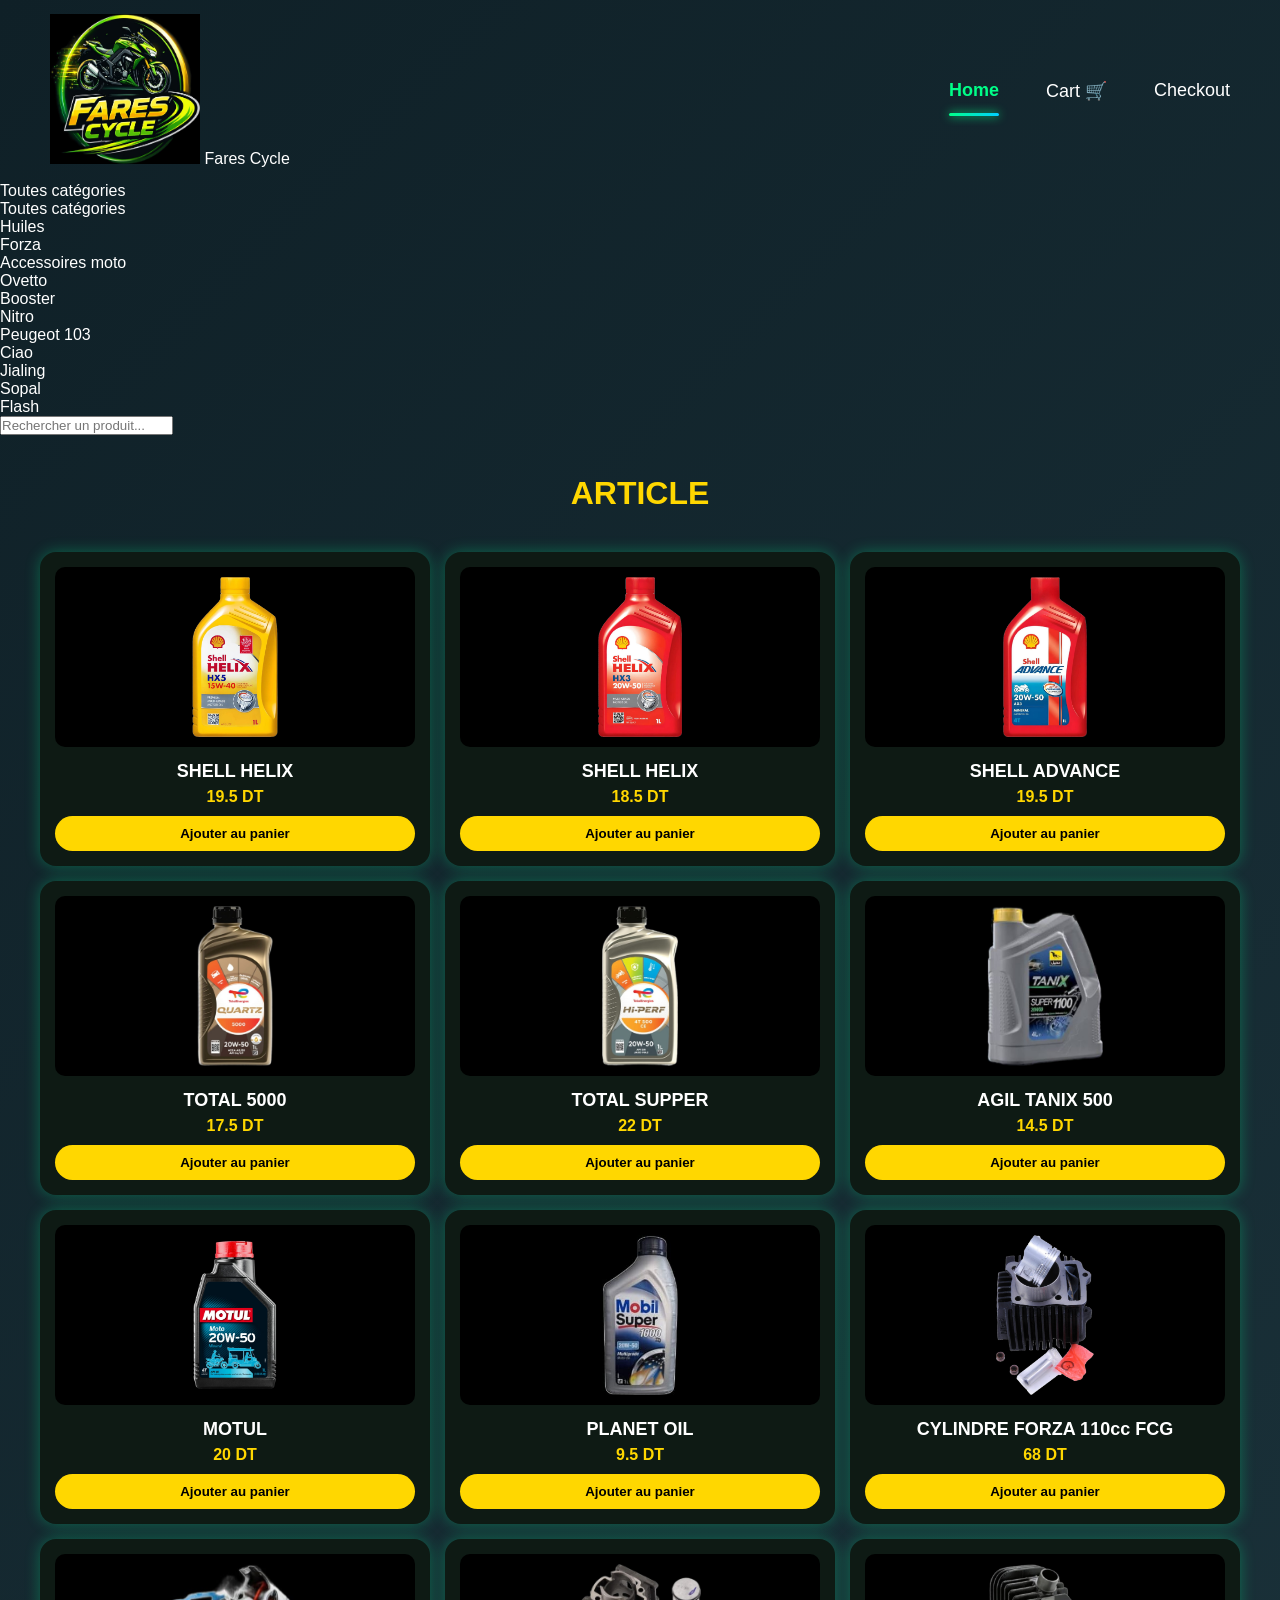
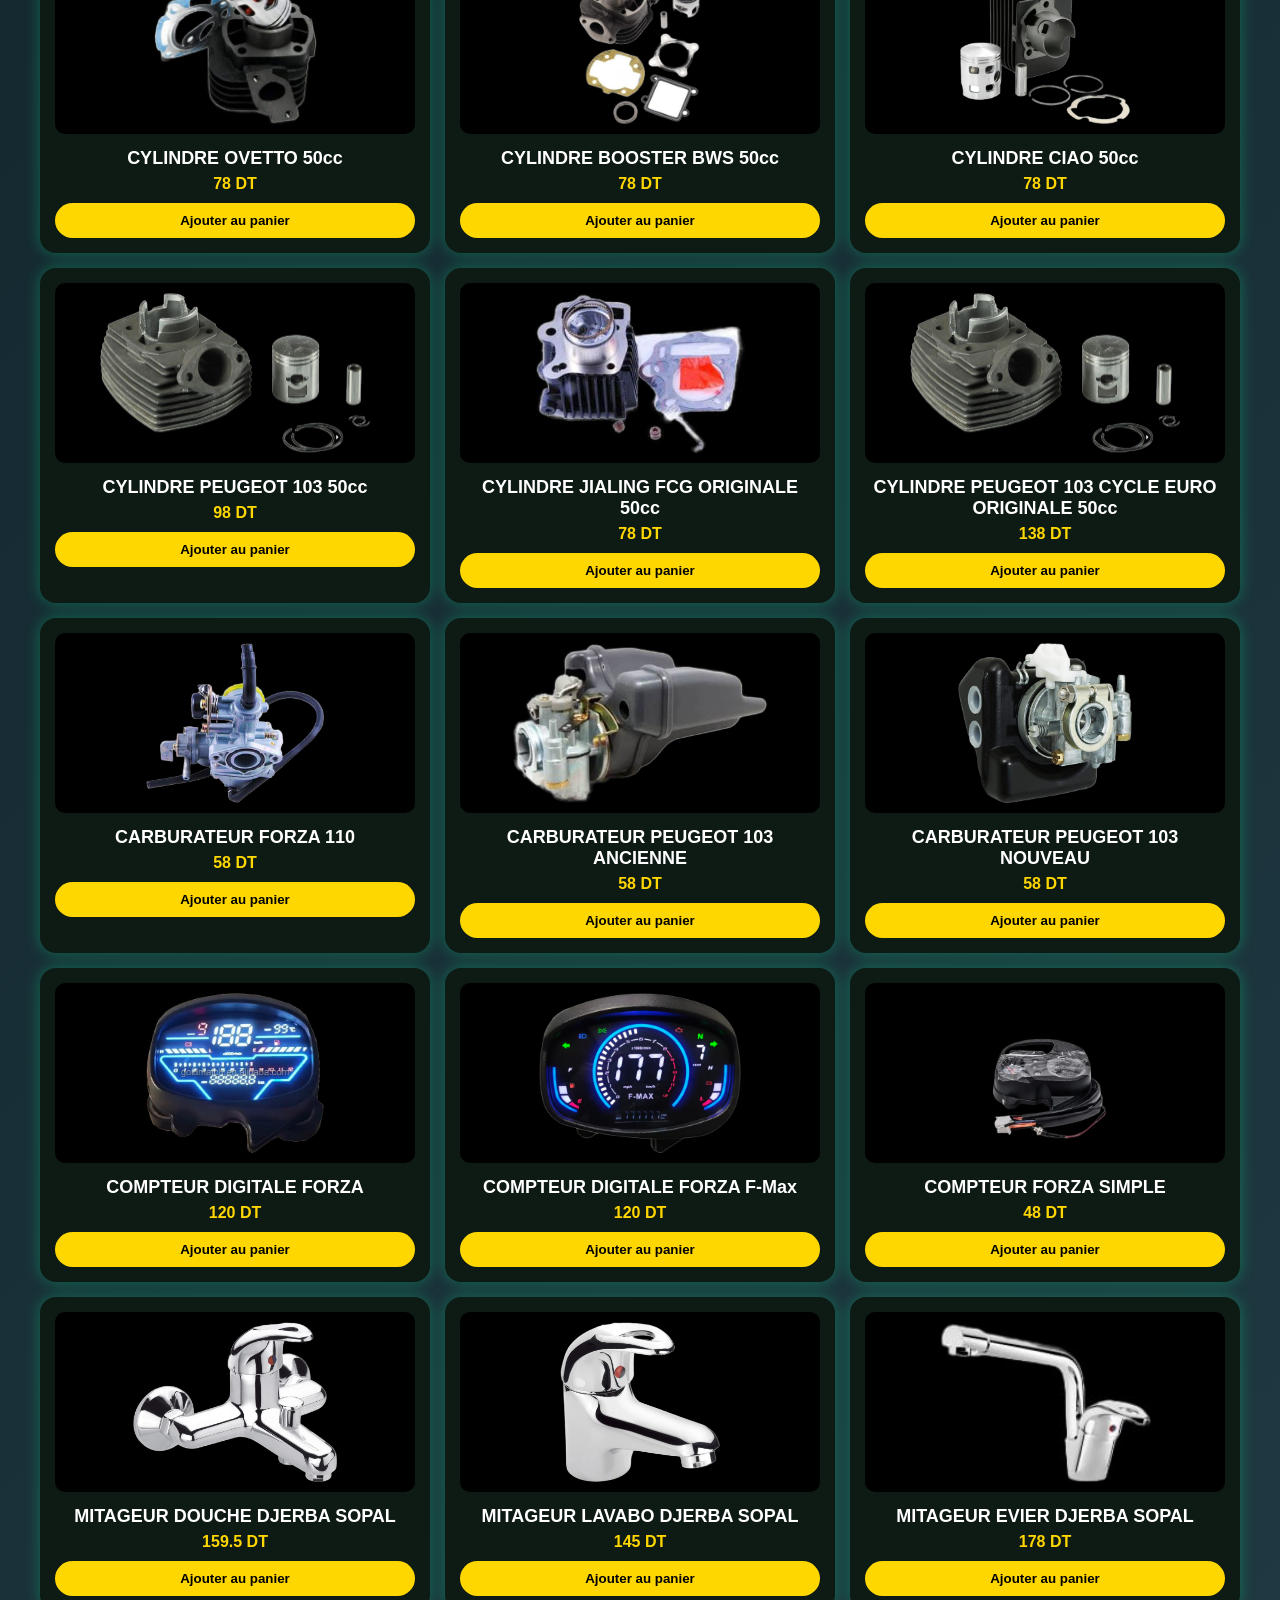
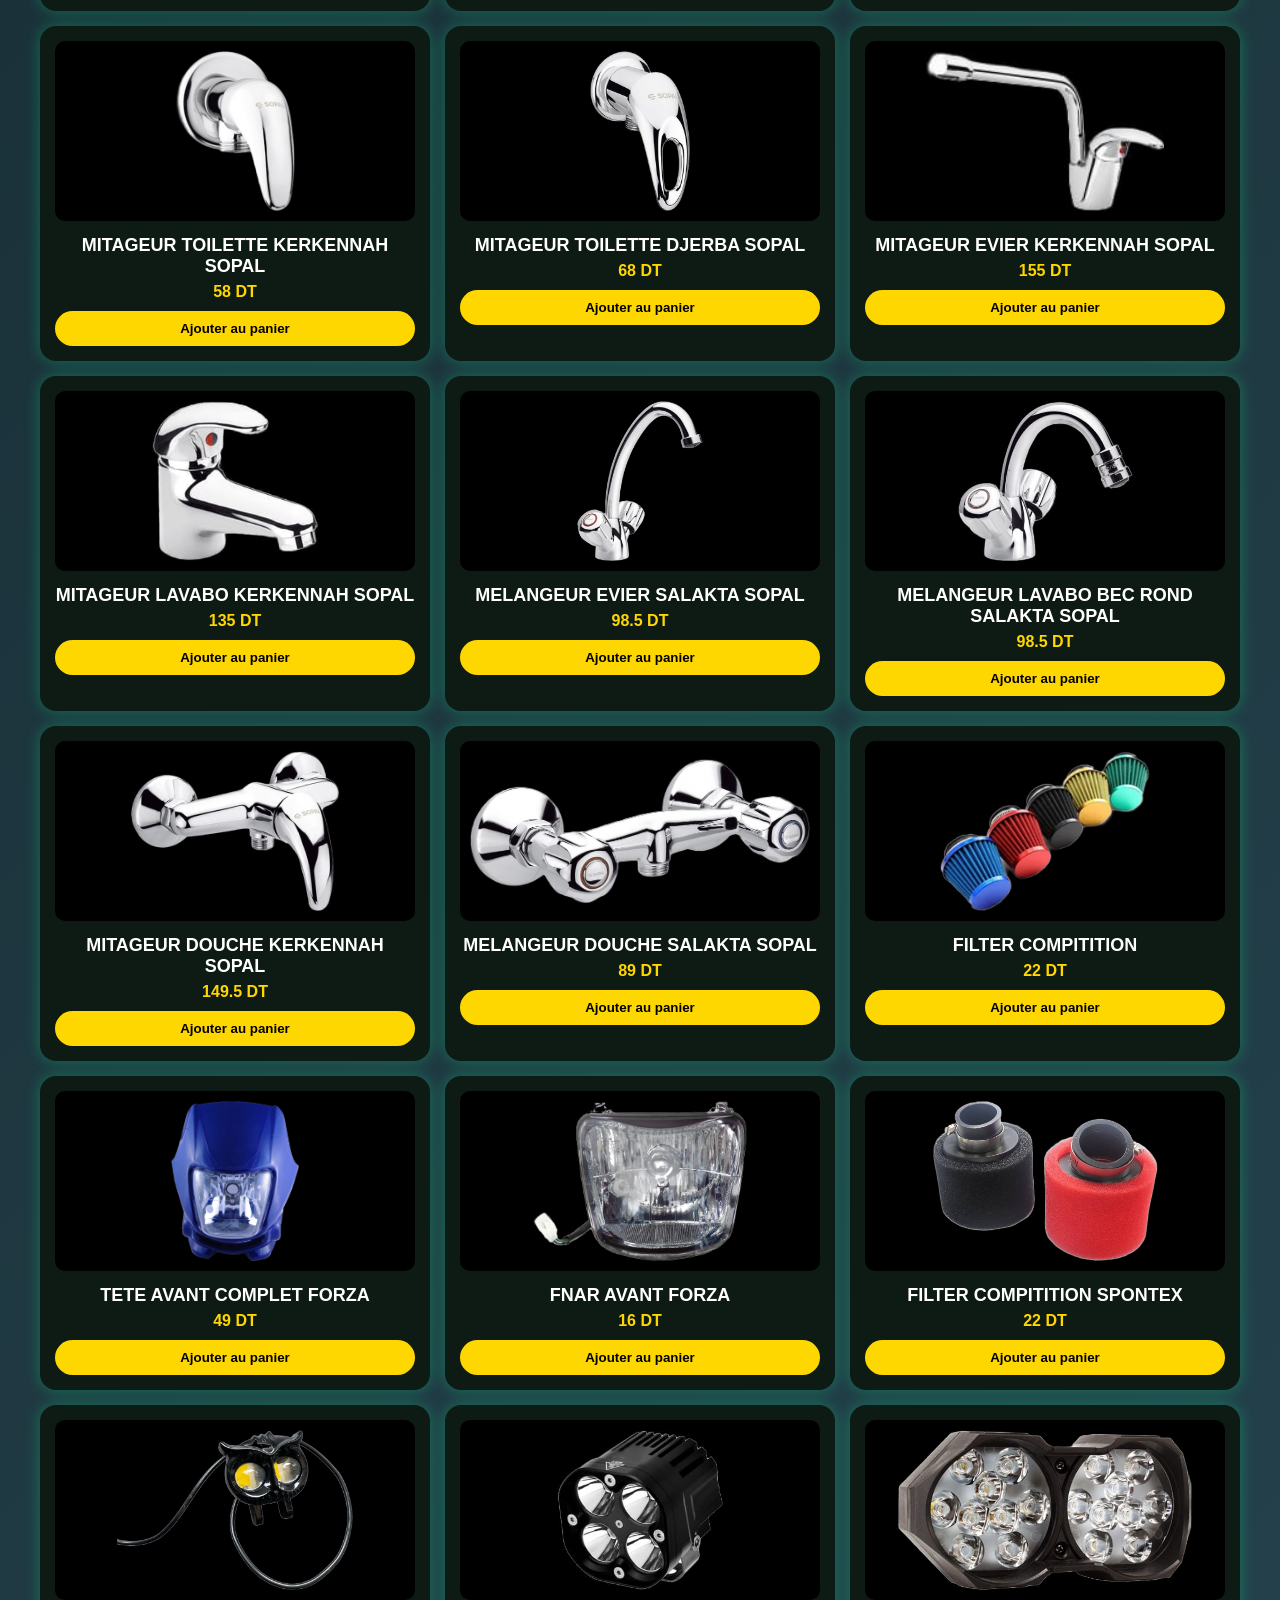
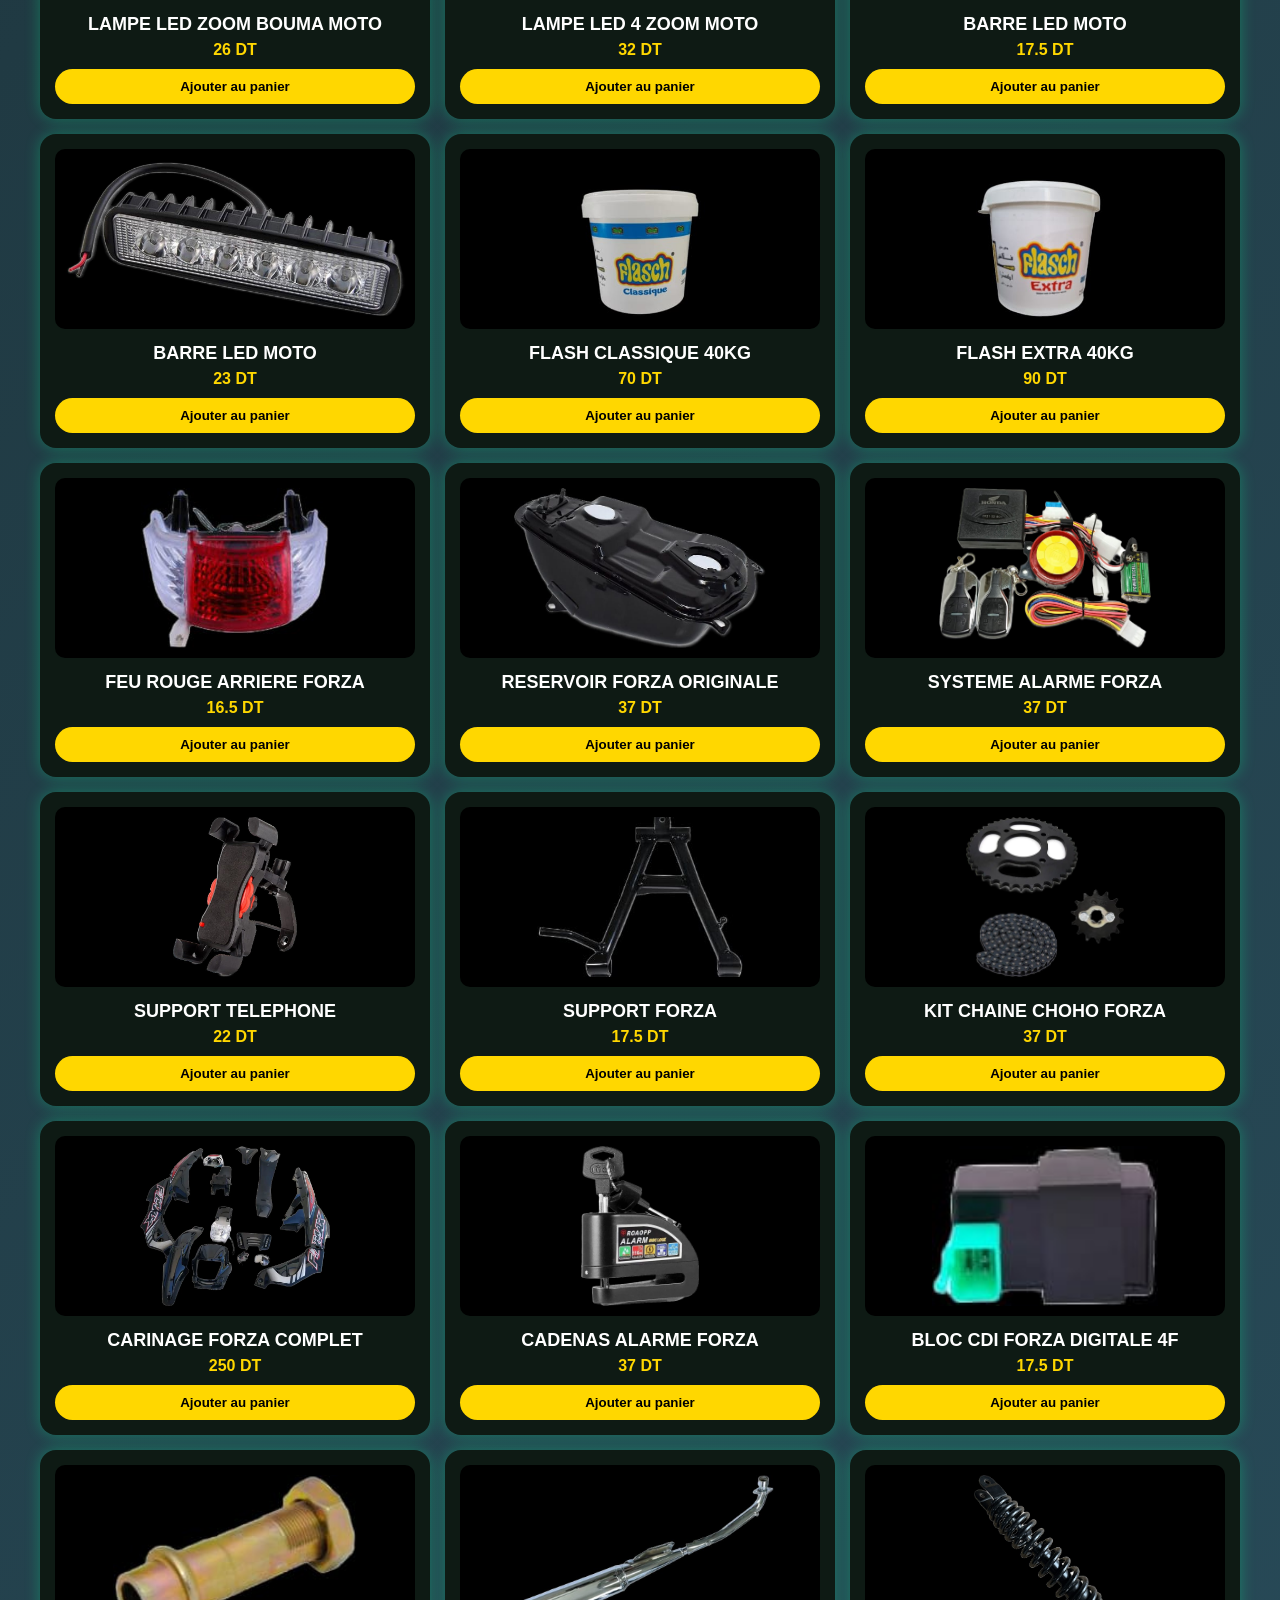
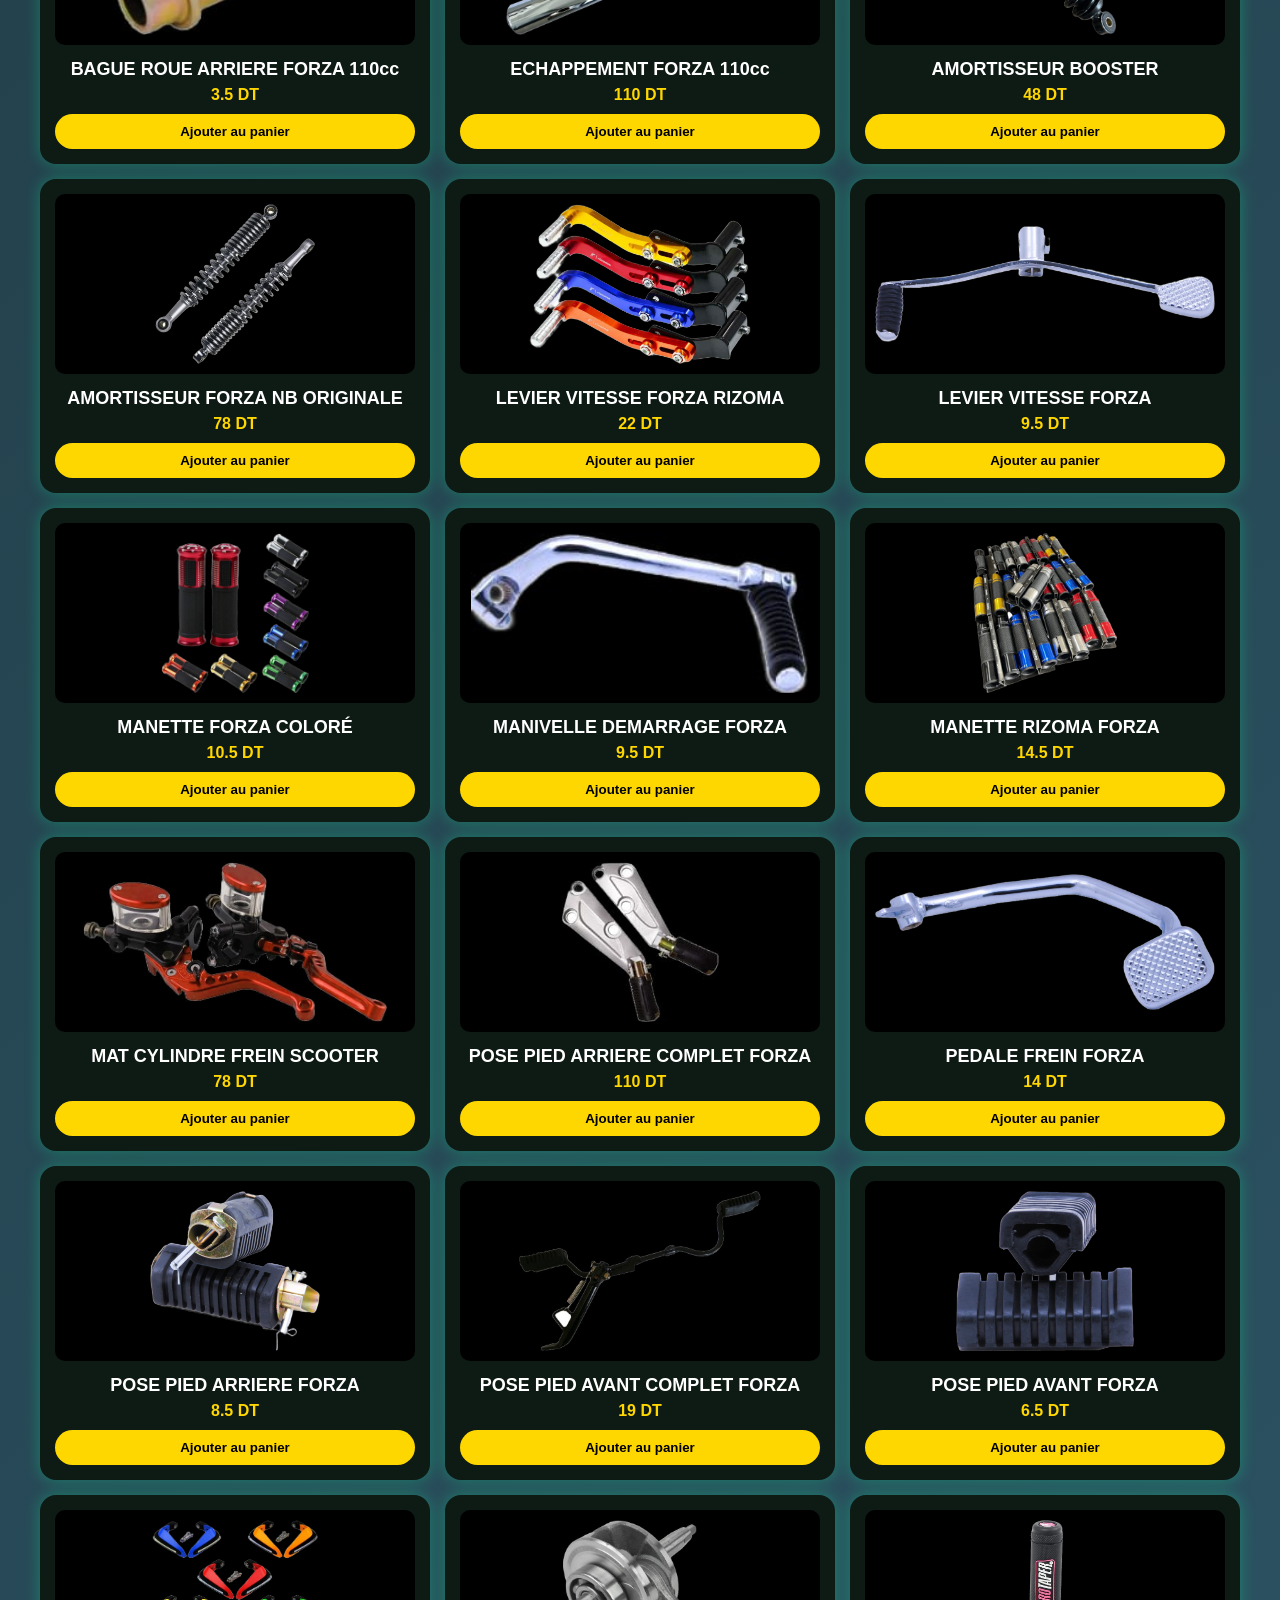
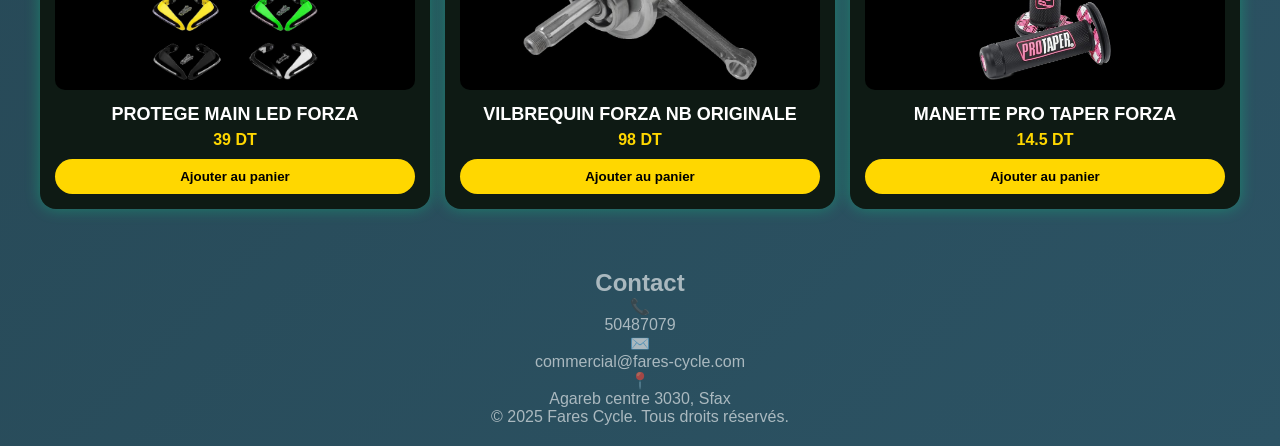
==== commit d59d40ae: "Update index.html" ====
--- a/index.html
+++ b/index.html
@@ -9,8 +9,13 @@
 </head>
 <body>
 
+
 <header class="top-bar">
-    <h1 class="logo">Fares Cycle</h1>
+   <div class="logo-box">
+    <img src="img/farescycle.jpeg" width="150" height="150" alt="">
+     <span class="fares">Fares</span>
+    <span class="cycle">Cycle</span>
+</div>
 
     <nav class="nav">
   <a href="index.html" class="nav-link active">Home</a>
@@ -20,339 +25,368 @@
   <a href="checkout.html" class="nav-link">Checkout</a>
 </nav>
 </header>
-<!-- SEARCH -->
-<div class="search-container">
-    <i class="fas fa-search"></i>
-    <input
-        type="text"
-        id="search"
-        placeholder="Search products..."
-        onkeyup="searchProducts()"
-    >
+
+<div class="ultra-search">
+
+  <!-- CATEGORY -->
+  <div class="category-select" id="catBox">
+    <span id="selectedCat">Toutes catégories</span>
+    <i class="fas fa-chevron-down"></i>
+
+    <ul class="cat-list">
+      <li data-cat="all">Toutes catégories</li>
+      <li data-cat="huile">Huiles</li>
+      <li data-cat="forza">Forza</li>
+      <li data-cat="accessoire">Accessoires moto</li>
+      <li data-cat="ovetto">Ovetto</li>
+      <li data-cat="booster">Booster</li>
+      <li data-cat="nitro">Nitro</li>
+      <li data-cat="peugeot103">Peugeot 103</li>
+      <li data-cat="ciao">Ciao</li>
+      <li data-cat="jialing">Jialing</li>
+       <li data-cat="sopal">Sopal</li>
+      <li data-cat="flash">Flash</li>
+
+
+    </ul>
+  </div>
+
+  <!-- SEARCH -->
+  <input
+    type="text"
+    id="searchInput"
+    placeholder="Rechercher un produit..."
+    onkeyup="filterUltra()"
+  >
+
 </div>
+
+<p id="counter" class="counter"></p>
+
+
 <section class="products">
     <h2>ARTICLE</h2>
 
     <div class="product-grid" id="productGrid">
 
-        <div class="product-card">
+        <div class="product-card" data-category="huile">
             <img src="img/selljaune.jpeg" width="150" height="150" alt="">
             <h3>SHELL HELIX</h3>
             <p>19.5 DT</p>
             <button onclick="addToCart('SHELL HELIX',19.5,'sell jaune.jpeg')">Ajouter au panier</button>
         </div>
 
-        <div class="product-card">
+        <div class="product-card" data-category="huile">
             <img src="img/shellrouge.jpeg" width="150" height="150" alt="">
             <h3>SHELL HELIX</h3>
             <p>18.5 DT</p>
             <button onclick="addToCart('SHELL HELIX',18.5)">Ajouter au panier</button>
         </div>
 
-        <div class="product-card">
+        <div class="product-card" data-category="huile">
            <img src="img/shelladvance.jpeg" width="150" height="150" alt="">
             <h3>SHELL ADVANCE</h3>
             <p>19.5 DT</p>
             <button onclick="addToCart('SHELL ADVANCE',19.5)">Ajouter au panier</button>
         </div>
 
-        <div class="product-card">
+        <div class="product-card" data-category="huile">
            <img src="img/total5000.jpeg" width="150" height="150" alt="">
             <h3>TOTAL 5000</h3>
             <p>17.5 DT</p>
             <button onclick="addToCart('TOTAL 5000',17.5)">Ajouter au panier</button>
         </div>
 
-        <div class="product-card">
+        <div class="product-card" data-category="huile">
             <img src="img/totalsupper.jpeg" width="150" height="150" alt="">
             <h3>TOTAL SUPPER</h3>
             <p>22 DT</p>
             <button onclick="addToCart('TOTAL SUPPER',22)">Ajouter au panier</button>
         </div>
-        <div class="product-card">
+        <div class="product-card" data-category="huile">
             <img src="img/agiltanix500.jpeg" width="150" height="150" alt="">
             <h3>AGIL TANIX 500</h3>
             <p>14.5 DT</p>
             <button onclick="addToCart('AGIL TANIX 500',14.5)">Ajouter au panier</button>
         </div>
-        <div class="product-card">
+        <div class="product-card" data-category="huile">
             <img src="img/motul.jpeg" width="150" height="150" alt="">
             <h3>MOTUL</h3>
             <p>20 DT</p>
             <button onclick="addToCart('MOTUL',20)">Ajouter au panier</button>
         </div>
-         <div class="product-card">
+         <div class="product-card" data-category="huile">
           <img src="img/planetoil.jpeg" width="150" height="150" alt="">
             <h3>PLANET OIL</h3>
             <p>9.5 DT</p>
             <button onclick="addToCart('PLANET OIL',9.5)">Ajouter au panier</button>
         </div>
 
-          <div class="product-card">
+          <div class="product-card"data-category="forza">
             <img src="img/cylinderefourza110fcg.jpeg" width="150" height="150" alt="">
             <h3>CYLINDRE FORZA 110cc FCG</h3>
             <p>68 DT</p>
             <button onclick="addToCart('CYLINDRE FORZA 110cc FCG',68)">Ajouter au panier</button>
         </div>
-        <div class="product-card">
+        <div class="product-card" data-category="ovetto">
            <img src="img/cylindreovetto50cc .jpeg" width="150" height="150" alt="">
             <h3>CYLINDRE OVETTO 50cc</h3>
             <p>78 DT</p>
             <button onclick="addToCart('CYLINDRE OVETTO 50cc',78)">Ajouter au panier</button>
         </div>
-         <div class="product-card">
+         <div class="product-card" data-category="booster">
             <img src="img/cylindre boosterBWS50cc.jpeg" width="150" height="150" alt="">
             <h3>CYLINDRE BOOSTER BWS 50cc</h3>
             <p>78 DT</p>
             <button onclick="addToCart('CYLINDRE BOOSTER BWS 50cc',78)">Ajouter au panier</button>
         </div>
-        <div class="product-card">
+        <div class="product-card" data-category="ciao">
             <img src="img/cylindreciao50cc.jpeg" width="150" height="150" alt="">
             <h3>CYLINDRE CIAO 50cc</h3>
             <p>78 DT</p>
             <button onclick="addToCart(' CYLINDRE CIAO 50cc',78)">Ajouter au panier</button>
         </div>
-         <div class="product-card">
+         <div class="product-card" data-category="peugeot103">
            <img src="img/cylindrepeugeot10350cc.jpeg" width="150" height="150" alt="">
             <h3> CYLINDRE PEUGEOT 103 50cc</h3>
             <p>98 DT</p>
             <button onclick="addToCart('CYLINDRE PEUGEOT 103 50cc',98)">Ajouter au panier</button>
         </div>
-         <div class="product-card">
+         <div class="product-card" data-category="jialing">
           <img src="img/cylindrejialing.jpeg" width="150" height="150" alt="">
             <h3> CYLINDRE JIALING FCG ORIGINALE 50cc</h3>
             <p>78 DT</p>
             <button onclick="addToCart('CYLINDRE JIALING FCG ORIGINALE 50cc',78)">Ajouter au panier</button>
         </div>
-         <div class="product-card">
+         <div class="product-card" data-category="peugeot103">
            <img src="img/cylindrepeugeot10350cc.jpeg" width="150" height="150" alt="">
             <h3> CYLINDRE PEUGEOT 103 CYCLE EURO ORIGINALE 50cc</h3>
             <p>138 DT</p>
             <button onclick="addToCart('CYLINDRE PEUGEOT 103 CYCLE EURO ORIGINALE 50cc ',138)">Ajouter au panier</button>
         </div>
-         <div class="product-card">
+         <div class="product-card" data-category="forza">
           <img src="img/carburateurForza.jpeg" width="150" height="150" alt="">
             <h3> CARBURATEUR FORZA 110</h3>
             <p>58 DT</p>
             <button onclick="addToCart('CARBURATEUR FORZA 110cc ',58)">Ajouter au panier</button>
         </div>
-        <div class="product-card">
+        <div class="product-card" data-category="peugeot103">
            <img src="img/carburateur peugeot103 ancienne.jpeg" width="150" height="150" alt="">
             <h3> CARBURATEUR PEUGEOT 103 ANCIENNE</h3>
             <p>58 DT</p>
             <button onclick="addToCart('CARBURATEUR PEUGEOT 103 ANCIENNE ',58)">Ajouter au panier</button>
         </div>
-        <div class="product-card">
+        <div class="product-card" data-category="peugeot103">
           <img src="img/carburateur peugeot103 nouveau.jpeg" width="150" height="150" alt="">
             <h3> CARBURATEUR PEUGEOT 103 NOUVEAU</h3>
             <p>58 DT</p>
             <button onclick="addToCart('CARBURATEUR PEUGEOT 103 NOUVEAU ',58)">Ajouter au panier</button>
         </div>
-         <div class="product-card">
+         <div class="product-card" data-category="forza">
            <img src="img/compteur digitaleFourza.jpeg" width="150" height="150" alt="">
             <h3>COMPTEUR DIGITALE FORZA</h3>
             <p>120 DT</p>
             <button onclick="addToCart('COMPTEUR DIGITALE FORZA ',120)">Ajouter au panier</button>
         </div>
-        <div class="product-card">
+        <div class="product-card" data-category="forza">
           <img src="img/compteurdigitalforzafmax.jpeg" width="150" height="150" alt="">
             <h3>COMPTEUR DIGITALE FORZA F-Max</h3>
             <p>120 DT</p>
             <button onclick="addToCart('COMPTEUR DIGITALE FORZA F-Max ',120)">Ajouter au panier</button>
         </div>
-        <div class="product-card">
+        <div class="product-card" data-category="forza">
           <img src="img/compteur Fourzasimplr.jpeg" width="150" height="150" alt="">
             <h3>COMPTEUR FORZA SIMPLE</h3>
             <p>48 DT</p>
             <button onclick="addToCart('COMPTEUR FORZA SIMPLE',48)">Ajouter au panier</button>
         </div>
-        <div class="product-card">
+        <div class="product-card" data-category="sopal">
           <img src="img/mitageurdouchedjerba.jpeg" width="150" height="150" alt="">
             <h3>MITAGEUR DOUCHE DJERBA SOPAL</h3>
             <p>159.5 DT</p>
             <button onclick="addToCart('MITAGEUR DOUCHE DJERBA SOPAL',159.5)">Ajouter au panier</button>
         </div>
-         <div class="product-card">
+         <div class="product-card" data-category="sopal">
           <img src="img/mitageurlavabodjerba.jpeg" width="150" height="150" alt="">
             <h3>MITAGEUR LAVABO DJERBA SOPAL</h3>
             <p>145 DT</p>
             <button onclick="addToCart('MITAGEUR LAVABO DJERBA SOPAL',145)">Ajouter au panier</button>
         </div>
-        <div class="product-card">
+        <div class="product-card" data-category="sopal">
           <img src="img/mitageurevierdjerba.jpeg" width="150" height="150" alt="">
             <h3>MITAGEUR EVIER DJERBA SOPAL</h3>
             <p>178 DT</p>
             <button onclick="addToCart('MITAGEUR EVIER DJERBA SOPAL',178)">Ajouter au panier</button>
         </div>
-        <div class="product-card">
+        <div class="product-card" data-category="sopal">
           <img src="img/mitageurtoilettekerkennah.jpeg" width="150" height="150" alt="">
             <h3>MITAGEUR TOILETTE KERKENNAH SOPAL</h3>
             <p>58 DT</p>
             <button onclick="addToCart('MITAGEUR TOILETTE KERKENNAH SOPAL',58)">Ajouter au panier</button>
         </div>
-        <div class="product-card">
+        <div class="product-card" data-category="sopal">
            <img src="img/mitageurtoilettedjerba.jpeg" width="150" height="150" alt="">
             <h3>MITAGEUR TOILETTE DJERBA SOPAL</h3>
             <p>68 DT</p>
             <button onclick="addToCart('MITAGEUR TOILETTE DJERBA SOPAL',68)">Ajouter au panier</button>
         </div>
-        <div class="product-card">
+        <div class="product-card" data-category="sopal">
           <img src="img/mitageurevierkerkennah.jpeg" width="150" height="150" alt="">
             <h3>MITAGEUR EVIER KERKENNAH SOPAL</h3>
             <p>155 DT</p>
             <button onclick="addToCart('MITAGEUR EVIER DJERBA SOPAL',155)">Ajouter au panier</button>
         </div>
-        <div class="product-card">
+        <div class="product-card" data-category="sopal">
           <img src="img/mitageurlavabokerkennah.jpeg" width="150" height="150" alt="">
             <h3>MITAGEUR LAVABO KERKENNAH SOPAL</h3>
             <p>135 DT</p>
             <button onclick="addToCart('MITAGEUR LAVABO KERKENNAH SOPAL',135)">Ajouter au panier</button>
         </div>
-        <div class="product-card">
+        <div class="product-card" data-category="sopal">
           <img src="img/melangeureviersalakta.jpeg" width="150" height="150" alt="">
             <h3>MELANGEUR EVIER SALAKTA SOPAL</h3>
             <p>98.5 DT</p>
             <button onclick="addToCart('MELANGEUR EVIER SALAKTA SOPAL',98.5)">Ajouter au panier</button>
         </div>
-         <div class="product-card">
+         <div class="product-card" data-category="sopal">
           <img src="img/melangeurlavabobecrondsalakta.jpeg" width="150" height="150" alt="">
             <h3>MELANGEUR LAVABO BEC ROND SALAKTA SOPAL</h3>
             <p>98.5 DT</p>
             <button onclick="addToCart('MELANGEUR LAVABO BEC ROND SALAKTA SOPAL',98.5)">Ajouter au panier</button>
         </div>
-         <div class="product-card">
+         <div class="product-card" data-category="sopal">
            <img src="img/metageurdouchekerkennah .jpeg" width="150" height="150" alt="">
             <h3>MITAGEUR DOUCHE KERKENNAH SOPAL</h3>
             <p>149.5 DT</p>
             <button onclick="addToCart('MITAGEUR DOUCHE KERKENNAH SOPAL',149.5)">Ajouter au panier</button>
         </div>
-        <div class="product-card">
+        <div class="product-card" data-category="sopal">
           <img src="img/melangeurdouchesalakta.jpeg" width="150" height="150" alt="">
             <h3>MELANGEUR DOUCHE SALAKTA SOPAL</h3>
             <p>89 DT</p>
             <button onclick="addToCart('MELANGEUR DOUCHE SALAKTA SOPAL',89)">Ajouter au panier</button>
         </div>
-         <div class="product-card">
+         <div class="product-card" data-category="accessoire" >
           <img src="img/filtercompitition.jpeg" width="150" height="150" alt="">
             <h3>FILTER COMPITITION</h3>
             <p>22 DT</p>
             <button onclick="addToCart('FILTER COMPITITION',22)">Ajouter au panier</button>
         </div>
-         <div class="product-card">
+         <div class="product-card" data-category="forza">
          <img src="img/teteavantcompletfourza.jpeg" width="150" height="150" alt="">
             <h3>TETE AVANT COMPLET FORZA</h3>
             <p>49 DT</p>
             <button onclick="addToCart('TETE AVANT COMPLET FORZA',49)">Ajouter au panier</button>
         </div>
-         <div class="product-card">
+         <div class="product-card" data-category="forza">
         <img src="img/fnaravantfourza.jpeg" width="150" height="150" alt="">
             <h3>FNAR AVANT FORZA</h3>
             <p>16 DT</p>
             <button onclick="addToCart('FNAR AVANT FORZA',16)">Ajouter au panier</button>
         </div>
-        <div class="product-card">
+        <div class="product-card" data-category="accessoire">
           <img src="img/filtercompititionourza spontex.jpeg" width="150" height="150" alt="">
             <h3>FILTER COMPITITION  SPONTEX </h3>
             <p>22 DT</p>
             <button onclick="addToCart('FILTER COMPITITION SPONTEX',22)">Ajouter au panier</button>
         </div>
-         <div class="product-card">
+         <div class="product-card" data-category="led">
          <img src="img/lampeledzoombouma.jpeg" width="150" height="150" alt="">
             <h3>LAMPE LED ZOOM BOUMA MOTO</h3>
             <p>26 DT</p>
             <button onclick="addToCart('LAMPE LED ZOOM BOUMA MOTO',26)">Ajouter au panier</button>
         </div>
-         <div class="product-card">
+         <div class="product-card" data-category="led">
         <img src="img/lampeled4zoom.jpeg" width="150" height="150" alt="">
             <h3>LAMPE LED 4 ZOOM MOTO</h3>
             <p>32 DT</p>
             <button onclick="addToCart('LAMPE LED 4 ZOOM MOTO',32)">Ajouter au panier</button>
         </div>
-         <div class="product-card">
+         <div class="product-card" data-category="led">
       <img src="img/barreledmoto .jpeg" width="150" height="150" alt="">
             <h3>BARRE LED MOTO</h3>
             <p>17.5 DT</p>
             <button onclick="addToCart('BARRE LED MOTO',17.5)">Ajouter au panier</button>
         </div>
-         <div class="product-card">
+         <div class="product-card" data-category="led">
      <img src="img/barreledmoto 1.jpeg" width="150" height="150" alt="">
             <h3>BARRE LED MOTO</h3>
             <p>23 DT</p>
             <button onclick="addToCart('BARRE LED MOTO',23)">Ajouter au panier</button>
         </div>
-         <div class="product-card">
+         <div class="product-card" data-category="flash">
      <img src="img/flashclassique.jpeg" width="150" height="150" alt="">
             <h3>FLASH CLASSIQUE 40KG</h3>
             <p>70 DT</p>
             <button onclick="addToCart('FLASH CLASSIQUE 40KG',70)">Ajouter au panier</button>
         </div>
-         <div class="product-card">
+         <div class="product-card" data-category="flash">
      <img src="img/flashextra.jpeg" width="150" height="150" alt="">
             <h3>FLASH EXTRA 40KG</h3>
             <p>90 DT</p>
             <button onclick="addToCart('FLASH EXTRA 40KG',90)">Ajouter au panier</button>
         </div>
-         <div class="product-card">
+         <div class="product-card" data-category="forza">
     <img src="img/feu rouge arrierefourza.jpeg" width="150" height="150" alt="">
             <h3>FEU ROUGE ARRIERE FORZA</h3>
             <p>16.5 DT</p>
             <button onclick="addToCart('FEU ROUGE ARRIERE FORZA',16.5)">Ajouter au panier</button>
         </div>
-         <div class="product-card">
+         <div class="product-card" data-category="forza">
     <img src="img/reservoirfourza.jpeg" width="150" height="150" alt="">
             <h3>RESERVOIR FORZA ORIGINALE</h3>
             <p>37 DT</p>
             <button onclick="addToCart('RESERVOIR FORZA ORIGINALE',37)">Ajouter au panier</button>
         </div>
-         <div class="product-card">
+         <div class="product-card" data-category="forza">
     <img src="img/systemealarmefourza.jpeg" width="150" height="150" alt="">
             <h3>SYSTEME ALARME FORZA</h3>
             <p>37 DT</p>
             <button onclick="addToCart('SYSTEME ALARME FORZA',37)">Ajouter au panier</button>
         </div>
-         <div class="product-card">
+         <div class="product-card" data-category="accessoire">
     <img src="img/supporttelephone.jpeg" width="150" height="150" alt="">
             <h3>SUPPORT TELEPHONE</h3>
             <p>22 DT</p>
             <button onclick="addToCart('SUPPORT TELEPHONE',22)">Ajouter au panier</button>
         </div>
-         <div class="product-card">
+         <div class="product-card" data-category="forza">
     <img src="img/supportfourza.jpeg" width="150" height="150" alt="">
             <h3>SUPPORT FORZA</h3>
             <p>17.5 DT</p>
             <button onclick="addToCart('SUPPORT FORZA',17.5)">Ajouter au panier</button>
         </div>
-         <div class="product-card">
+         <div class="product-card" data-category="forza">
     <img src="img/kitchainechohofourza.jpeg" width="150" height="150" alt="">
             <h3>KIT CHAINE CHOHO FORZA</h3>
             <p>37 DT</p>
             <button onclick="addToCart('KIT CHAINE CHOHO FORZA',37)">Ajouter au panier</button>
         </div>
-         <div class="product-card">
+         <div class="product-card" data-category="forza">
     <img src="img/carinagefourzacomplet.jpeg" width="150" height="150" alt="">
             <h3>CARINAGE FORZA COMPLET</h3>
             <p>250 DT</p>
             <button onclick="addToCart('CARINAGE FORZA COMPLET',250)">Ajouter au panier</button>
         </div>
-         <div class="product-card">
+         <div class="product-card" data-category="forza">
    <img src="img/cadenasalarmefourza.jpeg" width="150" height="150" alt="">
             <h3>CADENAS ALARME FORZA</h3>
             <p>37 DT</p>
             <button onclick="addToCart('CADENAS ALARME FORZA',37)">Ajouter au panier</button>
         </div>
-         <div class="product-card">
+         <div class="product-card" data-category="forza">
   <img src="img/bloccdiforzadigitale4f.jpeg" width="150" height="150" alt="">
             <h3>BLOC CDI FORZA DIGITALE 4F</h3>
             <p>17.5 DT</p>
             <button onclick="addToCart('BLOC CDI FORZA DIGITALE 4F',17.5)">Ajouter au panier</button>
         </div>
-        <div class="product-card">
+        <div class="product-card" data-category="forza">
   <img src="img/baguerouearriere forza110cc.jpeg" width="150" height="150" alt="">
             <h3>BAGUE ROUE ARRIERE FORZA 110cc</h3>
             <p>3.5 DT</p>
             <button onclick="addToCart('BAGUE ROUE ARRIERE FORZA 110cc',3.5)">Ajouter au panier</button>
         </div>
-        <div class="product-card">
+        <div class="product-card" data-category="forza">
  <img src="img/echappementforza110cc.jpeg" width="150" height="150" alt="">
             <h3>ECHAPPEMENT FORZA 110cc</h3>
             <p>110 DT</p>
@@ -360,110 +394,110 @@
         </div>
 
 
-         <div class="product-card">
+         <div class="product-card" data-category="booster">
  <img src="img/amortisseurbooster.jpeg" width="150" height="150" alt="">
             <h3>AMORTISSEUR BOOSTER</h3>
             <p>48 DT</p>
             <button onclick="addToCart('AMORTISSEUR BOOSTER',48)">Ajouter au panier</button>
         </div>
 
-         <div class="product-card">
+         <div class="product-card" data-category="forza">
  <img src="img/amortisseurforzanboriginale.jpeg" width="150" height="150" alt="">
             <h3>AMORTISSEUR FORZA NB ORIGINALE</h3>
             <p>78 DT</p>
             <button onclick="addToCart('AMORTISSEUR FORZA NB ORIGINALE',78)">Ajouter au panier</button>
         </div>
 
-         <div class="product-card">
+         <div class="product-card" data-category="accessoire">
  <img src="img/leviervitesseforzarizoma.jpeg" width="150" height="150" alt="">
             <h3>LEVIER VITESSE FORZA RIZOMA</h3>
             <p>22 DT</p>
             <button onclick="addToCart('LEVIER VITESSE FORZA RIZOMA',22)">Ajouter au panier</button>
         </div>
 
-         <div class="product-card">
+         <div class="product-card" data-category="forza">
 <img src="img/leviervitesseforza.jpeg" width="150" height="150" alt="">
             <h3>LEVIER VITESSE FORZA</h3>
             <p>9.5 DT</p>
             <button onclick="addToCart('LEVIER VITESSE FORZA',9.5)">Ajouter au panier</button>
         </div>
 
-         <div class="product-card">
+         <div class="product-card" data-category="accessoire">
  <img src="img/manetteforzacolore.jpeg" width="150" height="150" alt="">
             <h3>MANETTE FORZA COLORÉ</h3>
             <p>10.5 DT</p>
             <button onclick="addToCart('MANETTE FORZA COLORÉ',10.5)">Ajouter au panier</button>
         </div>
 
-         <div class="product-card">
+         <div class="product-card" data-category="forza">
  <img src="img/manivelledemarrageforza.jpeg" width="150" height="150" alt="">
             <h3>MANIVELLE DEMARRAGE FORZA</h3>
             <p>9.5 DT</p>
             <button onclick="addToCart('MANIVELLE DEMARRAGE FORZA',9.5)">Ajouter au panier</button>
         </div>
 
-         <div class="product-card">
+         <div class="product-card" data-category="accessoire">
  <img src="img/manetterizomaforza.jpeg" width="150" height="150" alt="">
             <h3>MANETTE RIZOMA FORZA</h3>
             <p>14.5 DT</p>
             <button onclick="addToCart('MANETTE RIZOMA FORZA',14.5)">Ajouter au panier</button>
         </div>
 
-         <div class="product-card">
+         <div class="product-card" data-category="accessoire">
 <img src="img/matcylinderfreinscooter.jpeg" width="150" height="150" alt="">
             <h3>MAT CYLINDRE FREIN SCOOTER</h3>
             <p>78 DT</p>
             <button onclick="addToCart('MAT CYLINDRE FREIN SCOOTER',78)">Ajouter au panier</button>
         </div>
 
-         <div class="product-card">
+         <div class="product-card" data-category="forza">
 <img src="img/posepiedarrierecompletforza.jpeg" width="150" height="150" alt="">
             <h3>POSE PIED ARRIERE COMPLET FORZA</h3>
             <p>110 DT</p>
             <button onclick="addToCart('POSE PIED ARRIERE COMPLET FORZA',110)">Ajouter au panier</button>
         </div>
 
-         <div class="product-card">
+         <div class="product-card" data-category="forza">
  <img src="img/pedalefreinforza.jpeg" width="150" height="150" alt="">
             <h3>PEDALE FREIN FORZA</h3>
             <p>14 DT</p>
             <button onclick="addToCart('PEDALE FREIN FORZA',14)">Ajouter au panier</button>
         </div>
 
-         <div class="product-card">
+         <div class="product-card" data-category="forza">
  <img src="img/posepiedarriereforza.jpeg" width="150" height="150" alt="">
             <h3>POSE PIED ARRIERE FORZA</h3>
             <p>8.5 DT</p>
             <button onclick="addToCart('POSE PIED ARRIERE FORZA',8.5)">Ajouter au panier</button>
         </div>
 
-         <div class="product-card">
+         <div class="product-card" data-category="forza">
  <img src="img/posepiedavantcompletforza.jpeg" width="150" height="150" alt="">
             <h3>POSE PIED AVANT COMPLET FORZA</h3>
             <p>19 DT</p>
             <button onclick="addToCart('POSE PIED AVANT COMPLET FORZA',19)">Ajouter au panier</button>
         </div>
 
-         <div class="product-card">
+         <div class="product-card" data-category="forza">
  <img src="img/posepiedavantforza.jpeg" width="150" height="150" alt="">
             <h3>POSE PIED AVANT FORZA</h3>
             <p>6.5 DT</p>
             <button onclick="addToCart('POSE PIED AVANT FORZA',6.5)">Ajouter au panier</button>
         </div>
 
-         <div class="product-card">
+         <div class="product-card" data-category="accessoire">
 <img src="img/protegemainledforza.jpeg" width="150" height="150" alt="">
             <h3>PROTEGE MAIN LED FORZA</h3>
             <p>39 DT</p>
             <button onclick="addToCart('PROTEGE MAIN LED FORZA',39)">Ajouter au panier</button>
         </div>
-         <div class="product-card">
+         <div class="product-card" data-category="forza">
  <img src="img/vilbrequinforzaoriginale.jpeg" width="150" height="150" alt="">
             <h3>VILBREQUIN FORZA NB ORIGINALE</h3>
             <p>98 DT</p>
             <button onclick="addToCart('VILBREQUIN FORZA NB ORIGINALE',98)">Ajouter au panier</button>
         </div>
-          <div class="product-card">
+          <div class="product-card" data-category="accessoire">
 <img src="img/manetteprotaperforza.jpeg" width="150" height="150" alt="">
             <h3>MANETTE PRO TAPER FORZA</h3>
             <p>14.5 DT</p>
@@ -475,11 +509,34 @@
 
 </section>
 
-<footer>
-    © 2026 by ayoub arem
+<footer class="footer">
+  <div class="footer-container">
+
+    <h2>Contact</h2>
+
+    <div class="contact-item">
+      <span class="icon">📞</span>
+      <p>50487079</p>
+    </div>
+
+    <div class="contact-item">
+      <span class="icon">✉️</span>
+      <p>commercial@fares-cycle.com</p>
+    </div>
+
+    <div class="contact-item">
+      <span class="icon">📍</span>
+      <p>Agareb centre 3030, Sfax</p>
+    </div>
+
+  </div>
+
+  <div class="footer-bottom">
+    © 2025 <span>Fares Cycle</span>. Tous droits réservés.
+  </div>
 </footer>
 <script src="script.js"></script>
 
 
 </body>
-</html>+</html>
--- a/style.css
+++ b/style.css
@@ -0,0 +1,379 @@
+/* ===== RESET ===== */
+*{
+    margin:0;
+    padding:0;
+    box-sizing:border-box;
+    font-family: "Poppins", sans-serif;
+}
+
+body{
+    background: linear-gradient(135deg, #0f2027, #203a43, #2c5364);
+    color:#fff;
+}
+
+/* =========================
+   TOP BAR (HEADER)
+========================= */
+.top-bar{
+    display: flex;
+    align-items: center;
+    justify-content: space-between;
+    padding: 14px 50px;
+}
+
+/* LOGO */
+.top-bar .logo{
+    font-size: 30px; /* PC */
+    font-weight: 700;
+    color: gold;
+    letter-spacing: 1.5px;
+}
+
+/* NAV LINKS */
+.top-bar nav a{
+    font-size: 18px; /* PC */
+    color: #fff;
+    margin-left: 22px;
+    text-decoration: none;
+    transition: 0.3s;
+}
+
+.top-bar nav a:hover{
+    color: #25D366;
+}
+
+/* CART ICON */
+.top-bar nav i{
+    font-size: 18px;
+}
+
+/* =========================
+   ?? MOBILE & TABLET
+========================= */
+@media (max-width: 768px){
+
+    .top-bar{
+        flex-direction: column;
+        gap: 10px;
+        padding: 10px 16px;
+    }
+
+    .top-bar .logo{
+        font-size: 22px;   /* ?? ???? Fares Cycle */
+        text-align: center;
+    }
+
+    .top-bar nav{
+        display: flex;
+        justify-content: center;
+        gap: 14px;
+    }
+
+    .top-bar nav a{
+        font-size: 14px;   /* ?? ???? Home / Cart / Checkout */
+        margin: 0;
+    }
+
+    .top-bar nav i{
+        font-size: 14px;
+    }
+}
+
+/* ?? SMALL PHONES */
+@media (max-width: 480px){
+
+    .top-bar .logo{
+        font-size: 20px;
+    }
+
+    .top-bar nav a{
+        font-size: 13px;
+    }
+}
+
+/* ===== SEARCH CONTAINER ===== */
+.search-container{
+    position: relative;
+    width: 320px;
+    margin: 30px auto;
+    transition: 0.3s ease;
+}
+
+/* INPUT */
+.search-container input{
+    width: 100%;
+    padding: 14px 50px;
+    border-radius: 40px;
+    border: 2px solid #25D366;
+    background: #030607;
+    color: #25D366;
+    font-size: 15px;
+    outline: none;
+    transition: all 0.35s ease;
+    box-shadow: 0 0 12px rgba(37,211,102,0.5);
+}
+
+/* ICON */
+.search-container i{
+    position: absolute;
+    top: 50%;
+    left: 18px;
+    transform: translateY(-50%);
+    color: #25D366;
+    font-size: 16px;
+    transition: 0.35s ease;
+}
+
+/* ?? HOVER EFFECT */
+.search-container:hover input{
+    background: #000;
+    box-shadow:
+        0 0 20px #25D366,
+        0 0 40px rgba(37,211,102,0.6);
+    transform: scale(1.03);
+}
+
+.search-container:hover i{
+    color: #ffffff;
+}
+
+/* ? FOCUS (?? ????) */
+.search-container input:focus{
+    box-shadow:
+        0 0 25px #25D366,
+        0 0 60px rgba(37,211,102,0.7);
+}
+
+/* ?? MOBILE FIX */
+@media(max-width:768px){
+    .search-container{
+        width: 90%;
+    }
+
+    .search-container:hover input{
+        transform: none; /* ?? ????? ???????? */
+    }
+}
+
+/* ===== CATEGORY ===== */
+.category-list{
+    list-style:none;
+    display:flex;
+    justify-content:center;
+    gap:30px;
+    margin:30px 0;
+}
+
+.category-list li{
+    cursor:pointer;
+    color:gold;
+    font-weight:600;
+}
+
+/* ===== PRODUCTS ===== */
+.products{
+    padding:40px 15px;
+}
+
+.products h2{
+    text-align:center;
+    color:gold;
+    margin-bottom:40px;
+    font-size:32px;
+}
+
+/* ===== GRID (PC + PHONE) ===== */
+.product-grid{
+    display:grid;
+    grid-template-columns:repeat(3, 1fr); /* ? 3 ?? ?? ??????? */
+    gap:15px;
+    max-width:1200px;
+    margin:0 auto; /* ? ?? ????? */
+}
+
+/* ===== CARD ===== */
+.product-card{
+    background:#0e1a14;
+    border-radius:16px;
+    padding:15px;
+    text-align:center;
+    box-shadow:0 0 15px rgba(0,255,150,0.3);
+    transition:.3s;
+}
+
+.product-card:hover{
+    transform:translateY(-8px);
+    box-shadow:0 0 30px #25D366;
+}
+
+.product-card img{
+       width: 100%;
+        height: 180px;
+        object-fit: contain;
+        border-radius: 10px;
+        background: #000000; /* ???? */
+        padding: 10px;;
+}
+
+.product-card h3{
+    margin:10px 0 6px;
+    font-size:18px;
+}
+
+.product-card p{
+    color:gold;
+    font-weight:600;
+}
+
+.product-card button{
+    margin-top:10px;
+    width:100%;
+    padding:10px;
+    border-radius:25px;
+    border:none;
+    background:gold;
+    color:#000;
+    font-weight:bold;
+    cursor:pointer;
+}
+
+/* ===== CART ===== */
+.cart-item{
+    display:flex;
+    justify-content:space-between;
+    padding:15px;
+    margin-bottom:10px;
+    background:rgba(255,255,255,0.05);
+    border-radius:10px;
+}
+
+.cart-item button{
+    background:red;
+    border:none;
+    color:#fff;
+    padding:5px 10px;
+    border-radius:5px;
+    cursor:pointer;
+}
+
+/* ===== CHECKOUT ===== */
+.checkout-form{
+    max-width:400px;
+    margin:auto;
+    display:flex;
+    flex-direction:column;
+}
+
+.checkout-form input{
+    margin-bottom:15px;
+    padding:12px;
+    border-radius:10px;
+    border:none;
+}
+
+.checkout-btn,
+.checkout-form button{
+    margin-top:20px;
+    width:100%;
+    padding:15px;
+    border-radius:30px;
+    border:none;
+    background:gold;
+    color:#000;
+    font-weight:bold;
+    cursor:pointer;
+}
+
+/* ===== FOOTER ===== */
+footer{
+    text-align:center;
+    padding:20px;
+    opacity:.6;
+}
+
+/* ===== MOBILE (TELEPHONE) ===== */
+@media (max-width:768px){
+
+    .header{
+        flex-direction:column;
+        gap:15px;
+    }
+
+    .product-grid{
+        grid-template-columns:repeat(3, 1fr); /* ?? 3 ??? ?? ?????? */
+        gap:8px;
+    }
+
+    .product-card{
+        padding:10px;
+    }
+
+    .product-card img{
+        height:100px;
+
+    }
+
+    .product-card h3{
+        font-size:12px;
+    }
+
+    .product-card p{
+        font-size:12px;
+    }
+
+    .product-card button{
+        font-size:11px;
+        padding:6px;
+    }
+}
+.nav {
+    display: flex;
+    gap: 25px;
+}
+
+.nav-link {
+    position: relative;
+    color: #ccc;
+    text-decoration: none;
+    font-size: 18px;
+    padding: 8px 0;
+    transition: 0.3s ease;
+}
+
+/* Hover */
+.nav-link:hover {
+    color: #3cff7f;
+}
+
+/* ???? ??????? */
+.nav-link::after {
+    content: "";
+    position: absolute;
+    left: 0;
+    bottom: -6px;
+    width: 0;
+    height: 3px;
+    background: linear-gradient(90deg, #00ff88, #00cfff);
+    transition: 0.4s ease;
+    border-radius: 10px;
+}
+
+.nav-link:hover::after {
+    width: 100%;
+}
+
+/* Active page */
+.nav-link.active {
+    color: #00ff88;
+    font-weight: bold;
+}
+
+.nav-link.active::after {
+    width: 100%;
+    box-shadow: 0 0 10px #00ff88;
+}
+
+
+
+
+
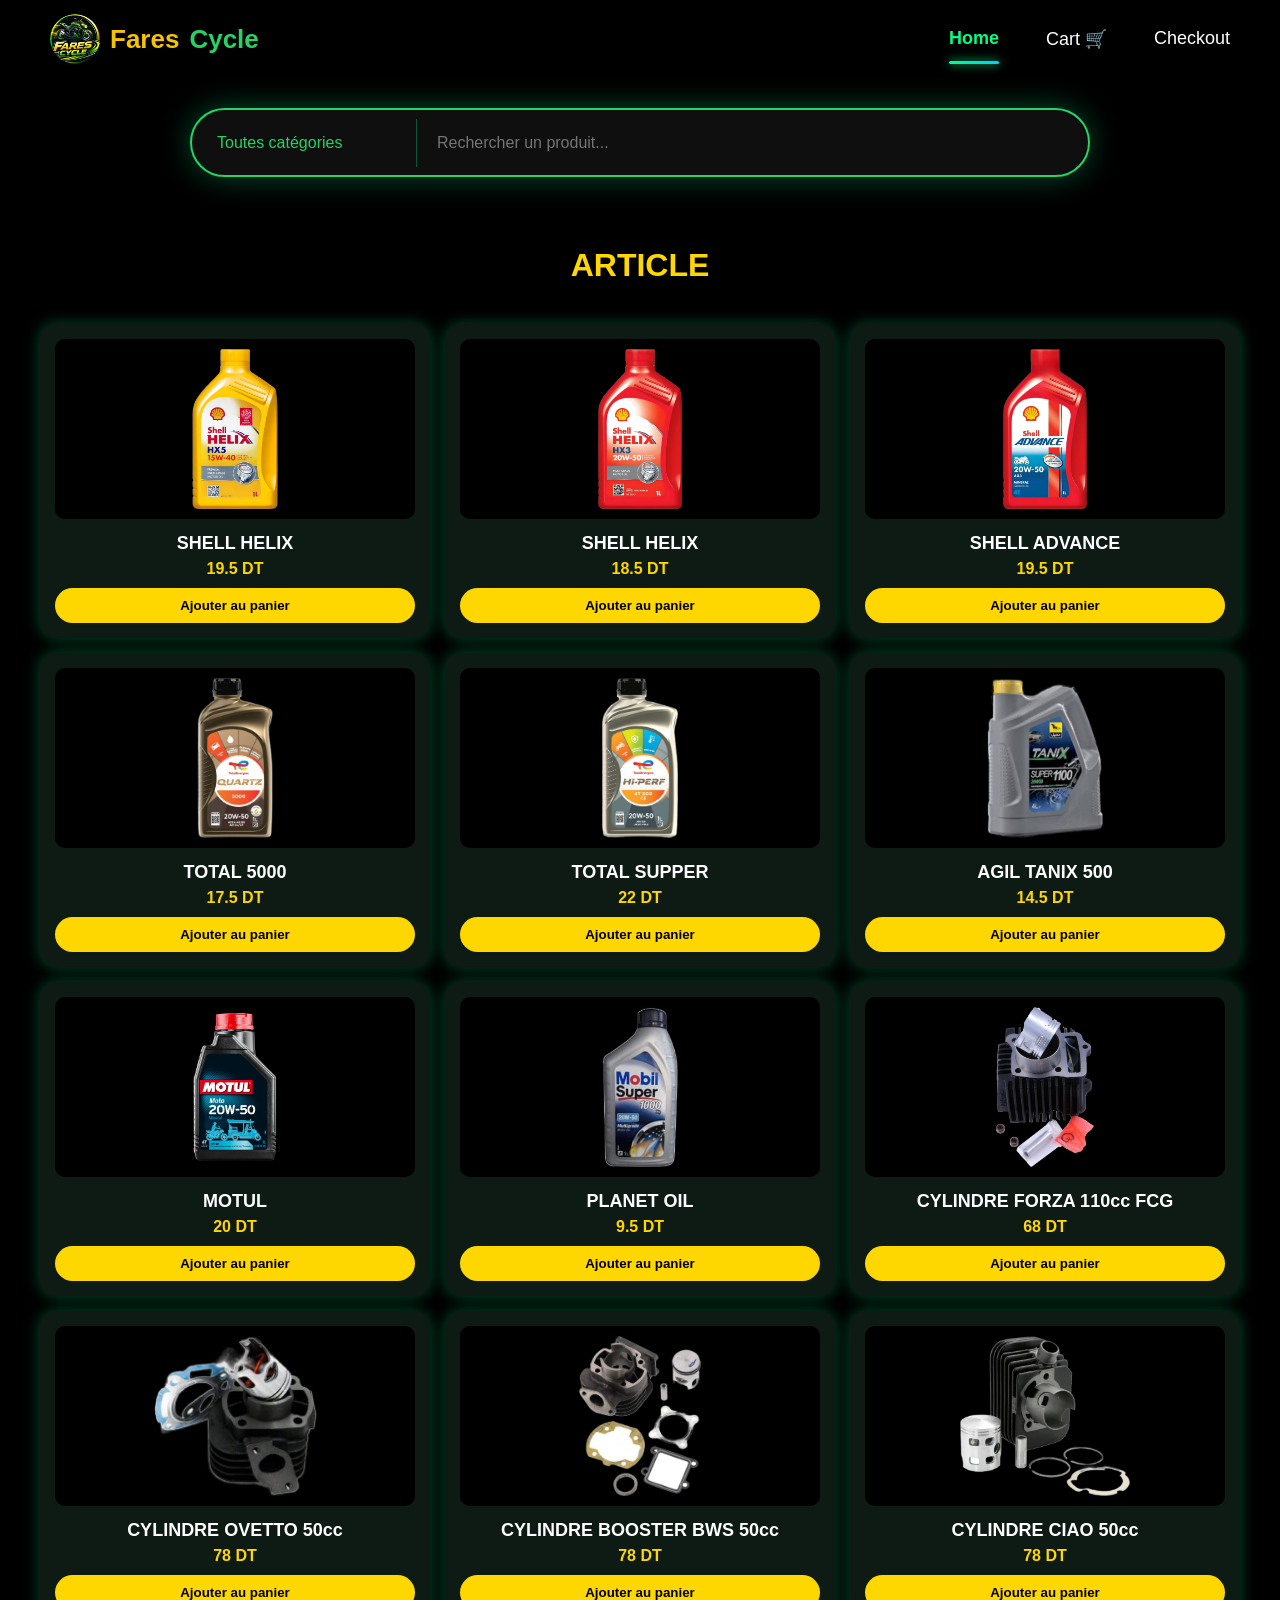
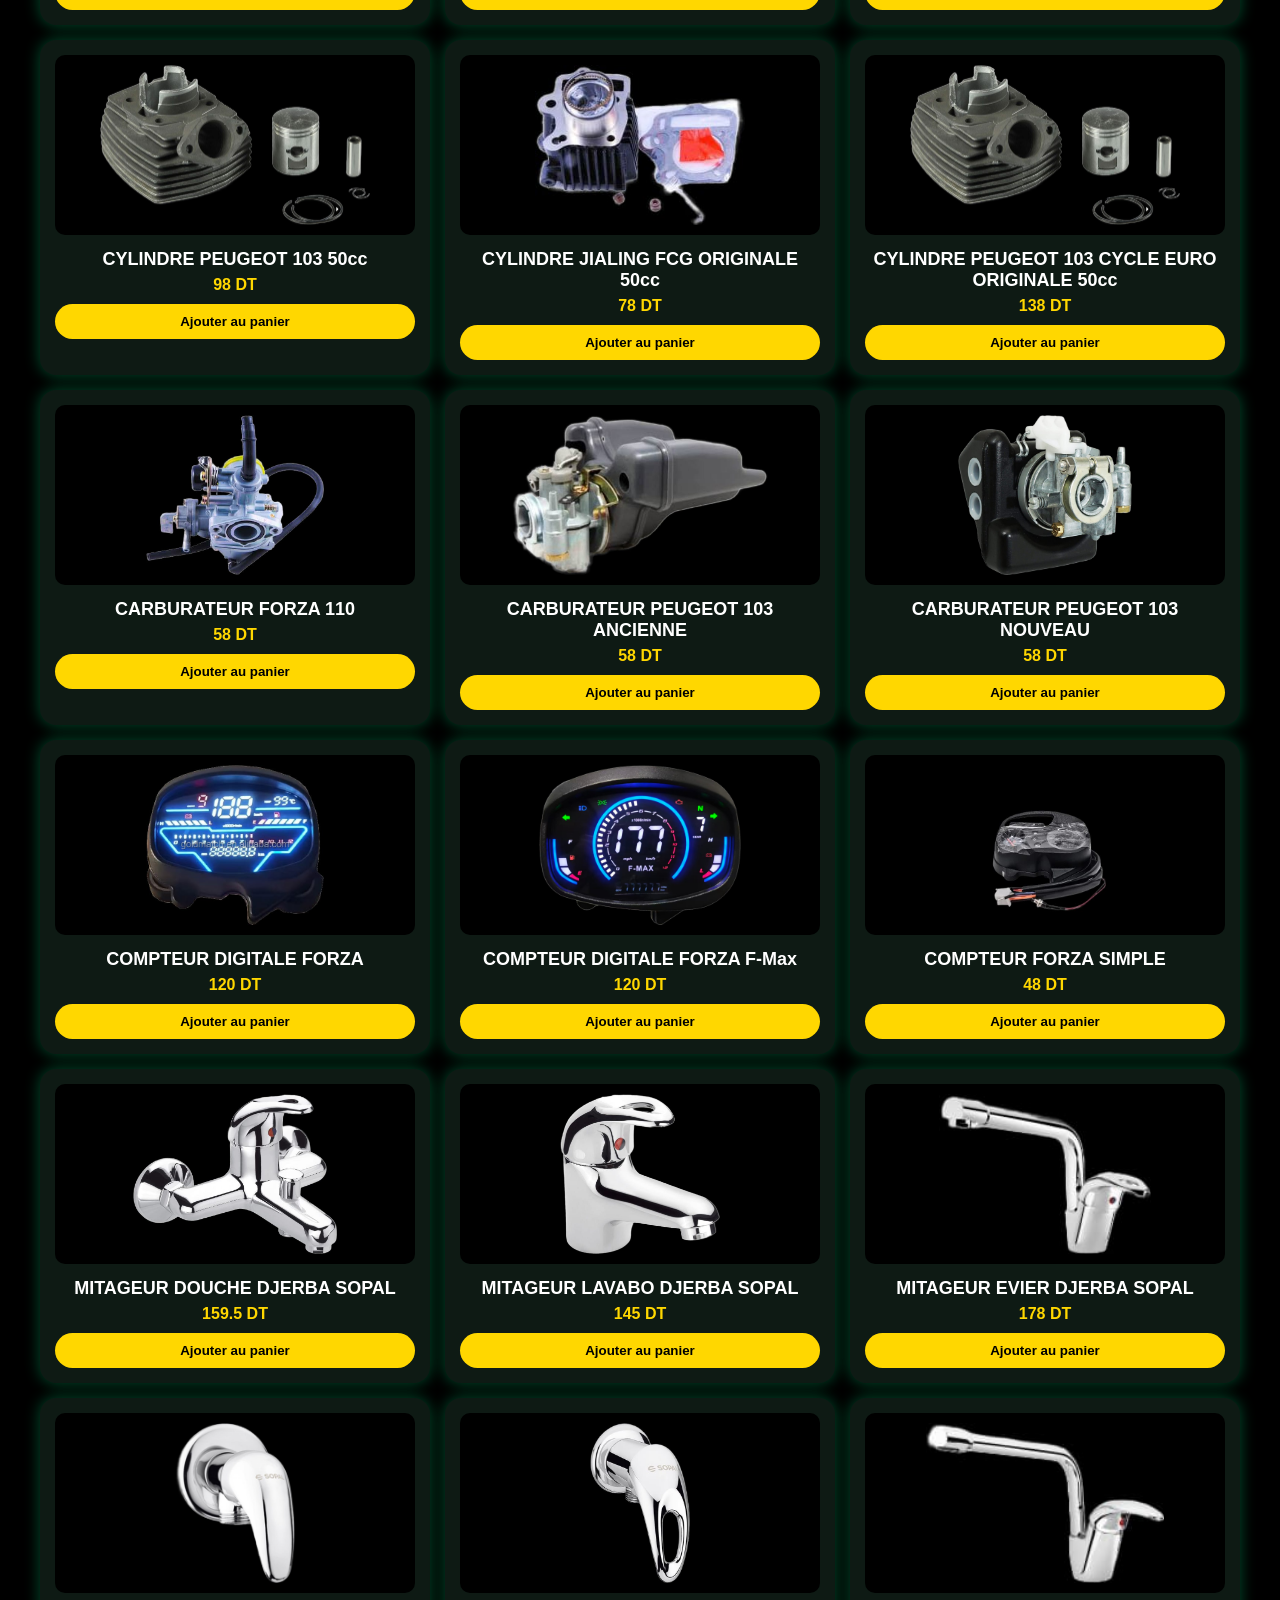
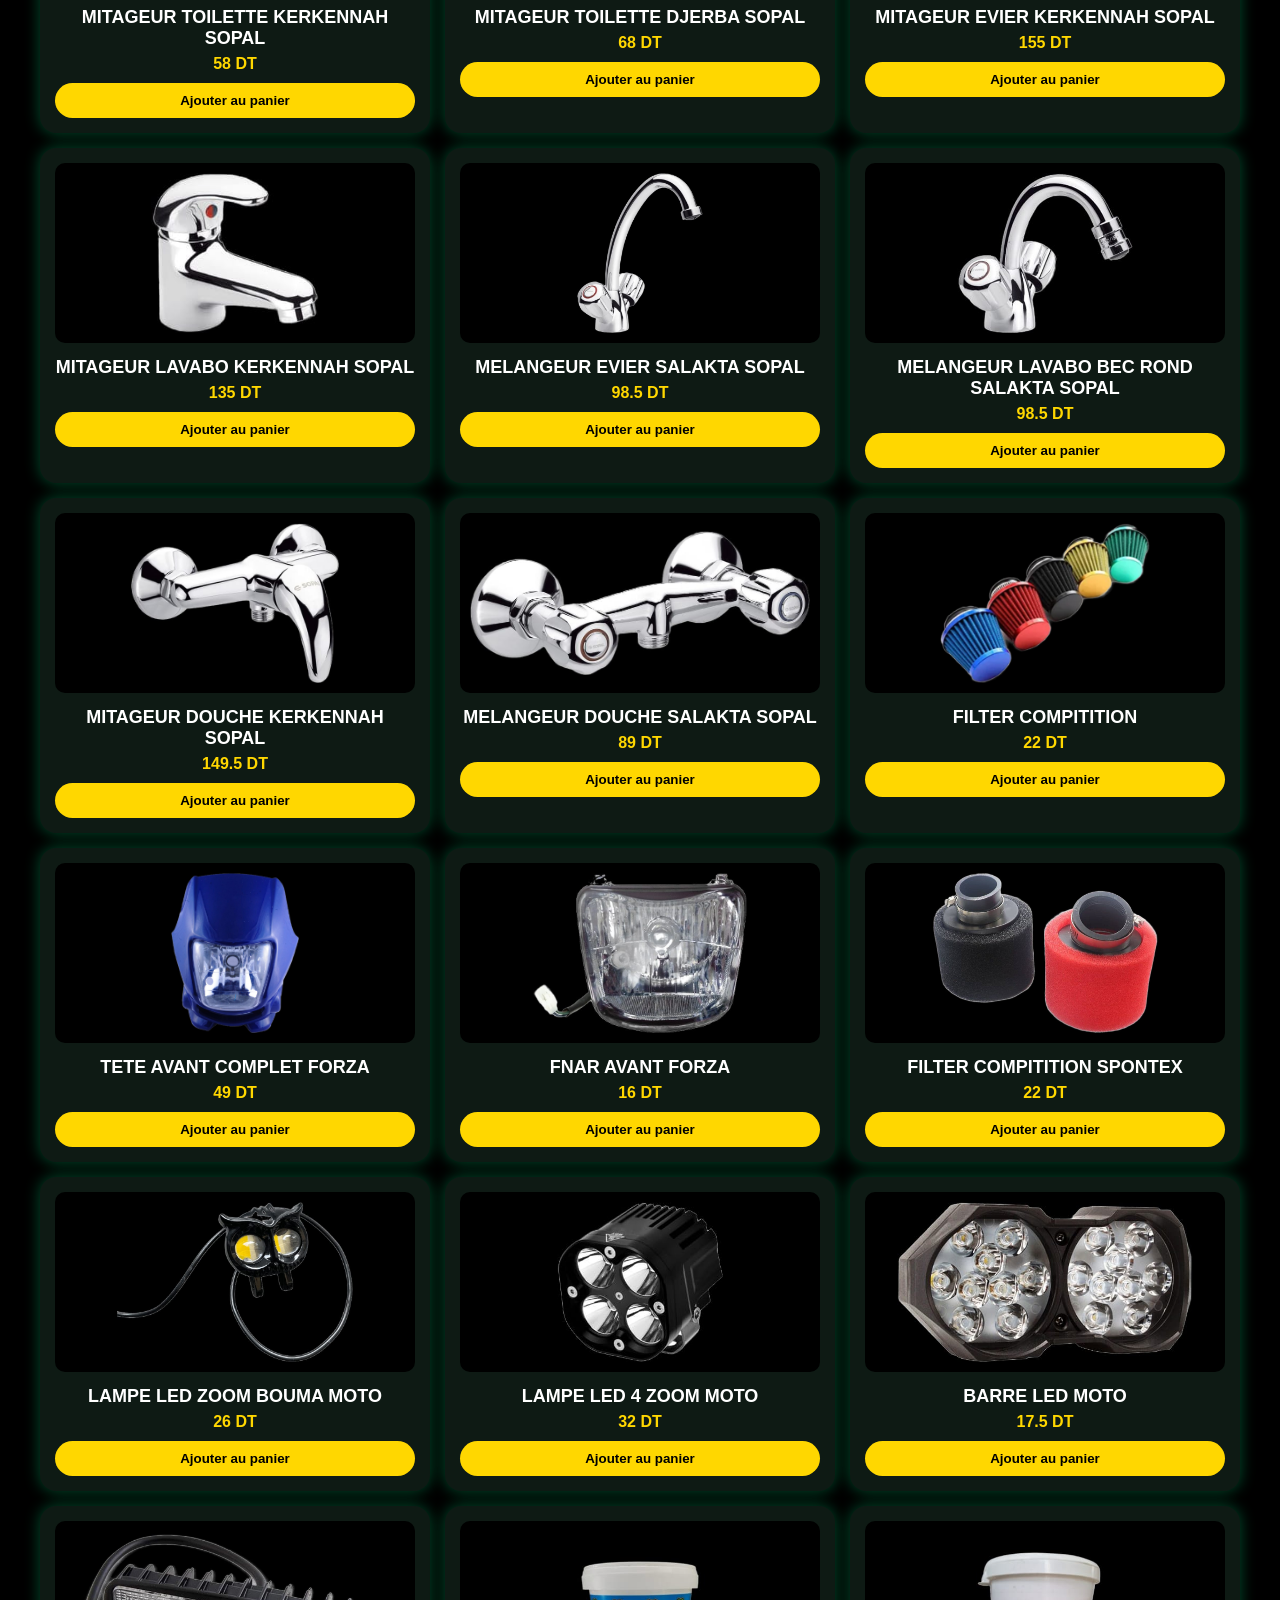
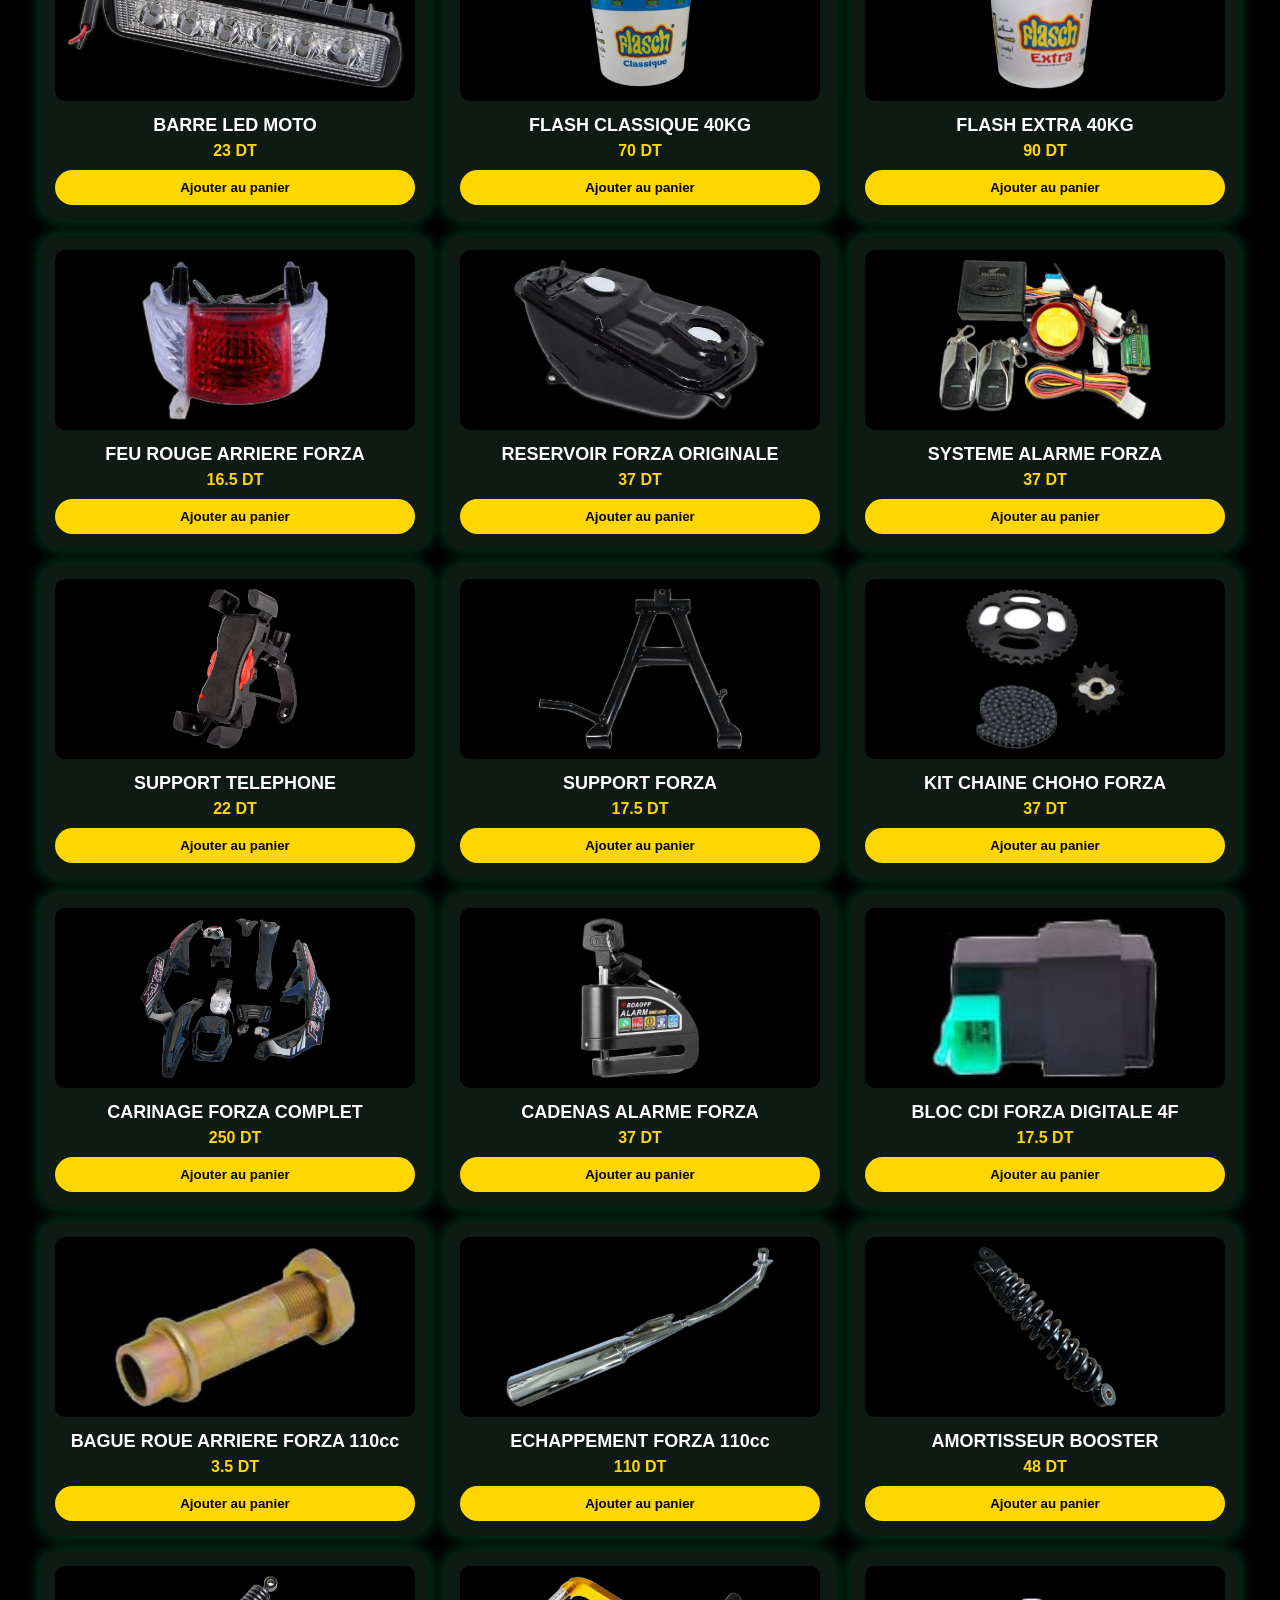
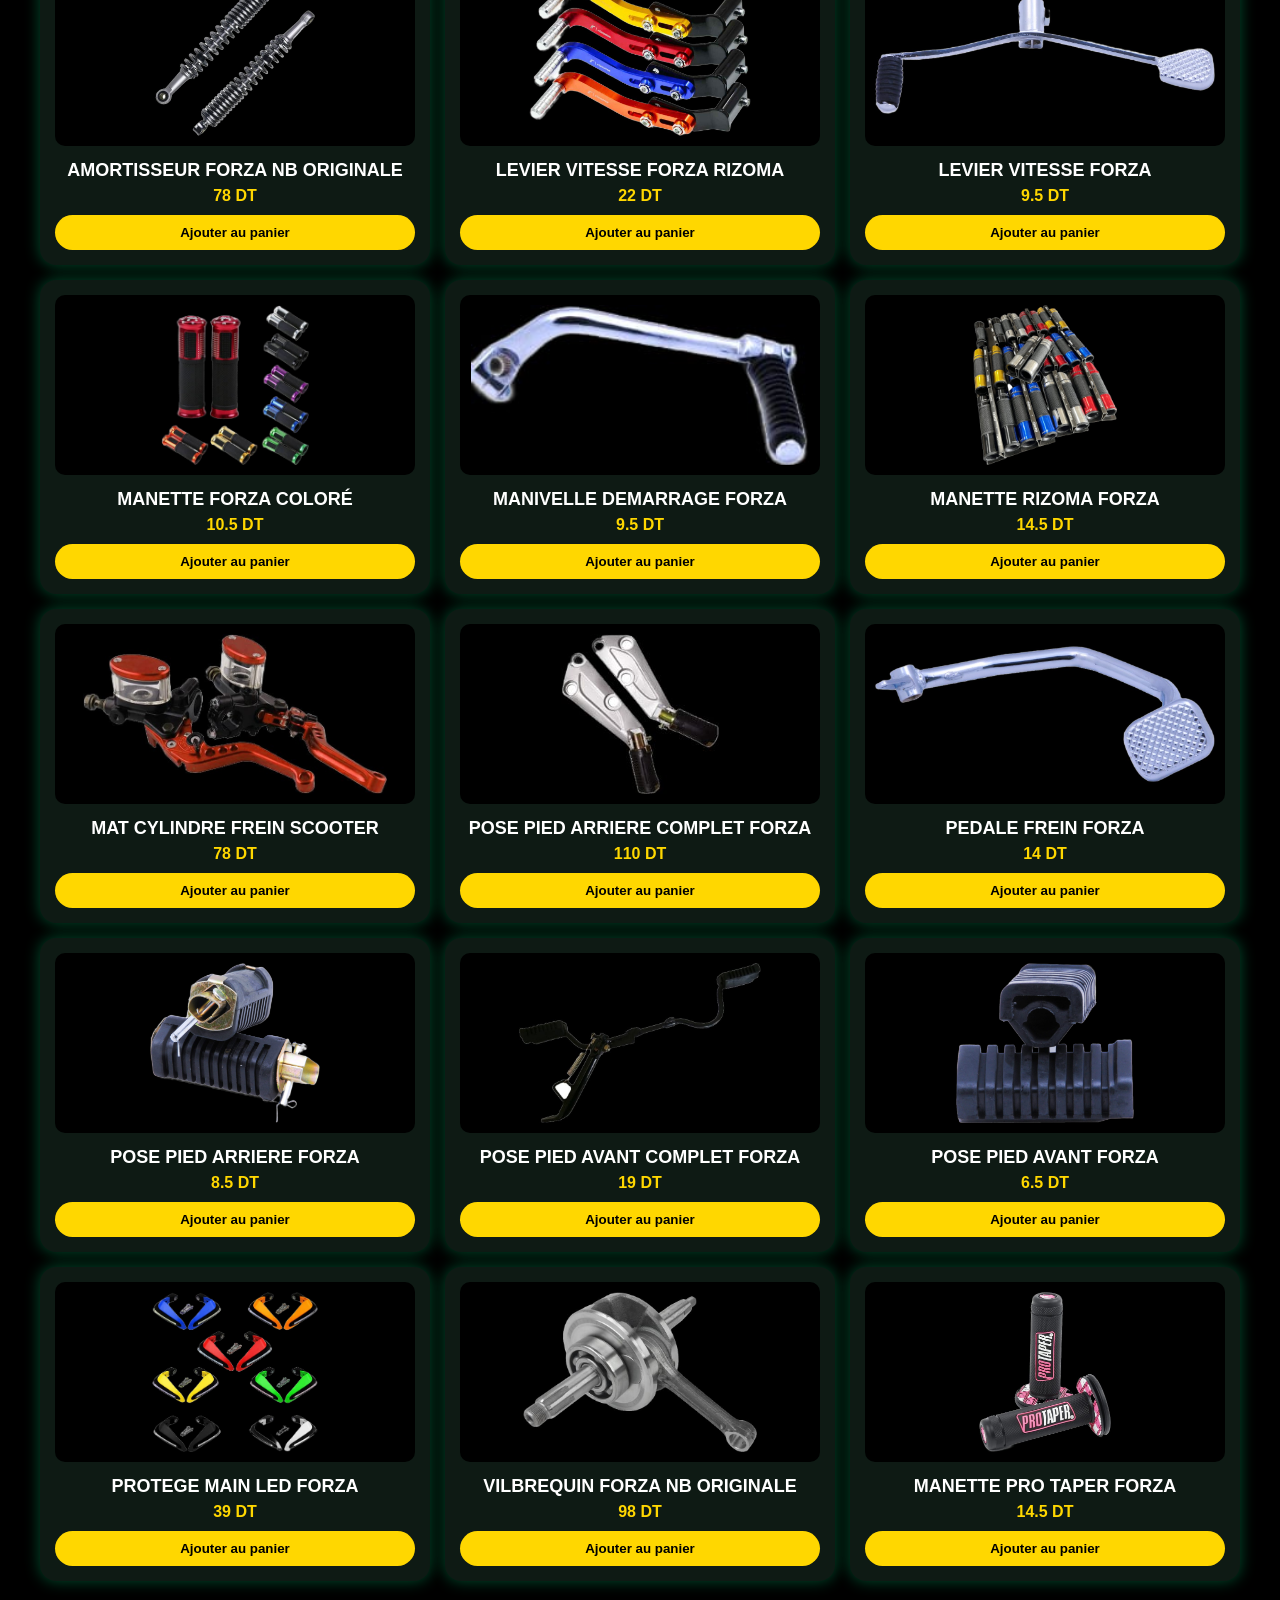
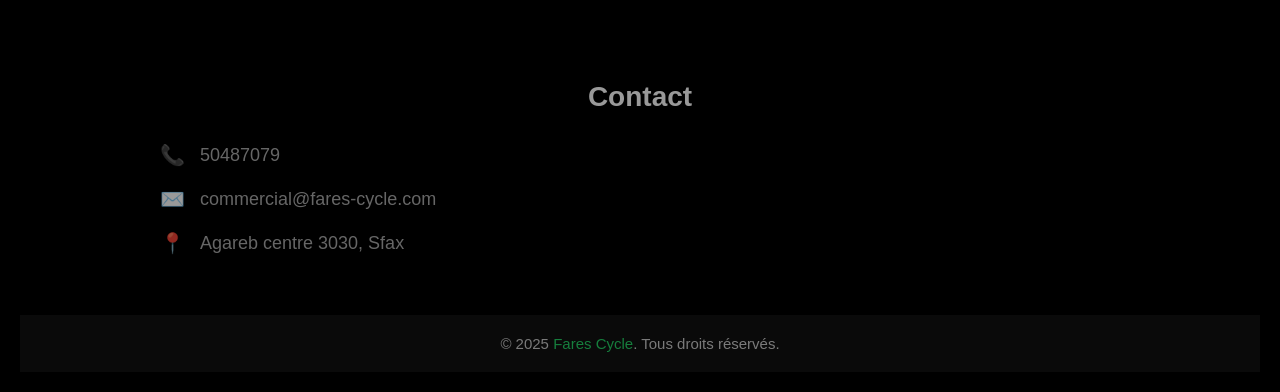
==== commit 2ddf085c: "Update index.html" ====
--- a/index.html
+++ b/index.html
@@ -3,9 +3,8 @@
 <head>
     <meta charset="UTF-8">
     <title>Fares Cycle</title>
-    <meta name="viewport" content="width=device-width, initial-scale=1.0">
     <link rel="stylesheet" type="text/css" href="style.css">
-    <meta name="viewport" content="width=device-width, initial-scale=1.0">
+  <meta name="viewport" content="width=device-width, initial-scale=1.0">
 </head>
 <body>
 
@@ -540,3 +539,4 @@
 
 </body>
 </html>
+
--- a/style.css
+++ b/style.css
@@ -7,7 +7,7 @@
 }
 
 body{
-    background: linear-gradient(135deg, #0f2027, #203a43, #2c5364);
+    background: linear-gradient(135deg, #000000, #000000, #000000);
     color:#fff;
 }
 
@@ -41,6 +41,41 @@
 .top-bar nav a:hover{
     color: #25D366;
 }
+.fares {
+    color: #f5c400; /* Gold */
+}
+
+.cycle {
+    color: #25D366; /* Green */
+}
+
+.logo-box {
+    display: flex;
+    align-items: center;
+    gap: 6px;
+    font-size: 26px;
+    font-weight: bold;
+}
+
+.logo-box img {
+    width: 50px;
+    height: 50px;
+    border-radius: 50%; /* ✨ مدوّرة */
+    object-fit: cover;
+}
+ /* =========================
+    ?? MOBILE & TABLET
+========================= */
+@media (max-width: 600px) {
+    .logo-box {
+        font-size: 20px;
+    }
+
+    .logo-box img {
+        width: 40px;
+        height: 40px;
+    }
+}
 
 /* CART ICON */
 .top-bar nav i{
@@ -91,83 +126,124 @@
     }
 }
 
-/* ===== SEARCH CONTAINER ===== */
-.search-container{
+/* ===== FILTER BAR ===== */
+.filter-bar {
+    display: flex;
+    flex-direction: column;
+    gap: 15px;
+    width: 95%;
+    max-width: 900px;
+    margin: 30px auto;
+}
+
+/* CONTAINER */
+.filter-bar-pro {
+    display: flex;
+    gap: 15px;
+    justify-content: center;
+    flex-wrap: wrap;
+    width: 95%;
+    max-width: 900px;
+    margin: 25px auto;
+}
+
+.ultra-search {
+    display: flex;
+    align-items: center;
+    width: 95%;
+    max-width: 900px;
+    margin: 30px auto;
+    background: #0f0f0f;
+    border-radius: 50px;
+    border: 2px solid #25D366;
+    box-shadow: 0 0 30px rgba(0,255,150,0.3);
+    padding: 5px;
+}
+
+/* CATEGORY */
+.category-select {
     position: relative;
-    width: 320px;
-    margin: 30px auto;
-    transition: 0.3s ease;
-}
-
-/* INPUT */
-.search-container input{
+    min-width: 220px;
+    padding: 15px 20px;
+    color: #25D366;
+    cursor: pointer;
+    display: flex;
+    justify-content: space-between;
+    align-items: center;
+    border-right: 1px solid rgba(0,255,150,0.3);
+}
+
+.cat-list {
+    position: absolute;
+    top: 110%;
+    left: 0;
     width: 100%;
-    padding: 14px 50px;
-    border-radius: 40px;
-    border: 2px solid #25D366;
-    background: #030607;
-    color: #25D366;
-    font-size: 15px;
+    background: #111;
+    border-radius: 15px;
+    list-style: none;
+    padding: 10px 0;
+    display: none;
+    z-index: 1000;
+}
+
+.cat-list li {
+    padding: 12px 20px;
+    color: white;
+    transition: .3s;
+}
+
+.cat-list li:hover {
+    background: #25D366;
+    color: black;
+}
+
+/* SEARCH */
+.ultra-search input {
+    flex: 1;
+    height: 55px;
+    background: transparent;
+    border: none;
+    color: white;
+    font-size: 16px;
+    padding: 0 20px;
     outline: none;
-    transition: all 0.35s ease;
-    box-shadow: 0 0 12px rgba(37,211,102,0.5);
-}
-
-/* ICON */
-.search-container i{
-    position: absolute;
-    top: 50%;
-    left: 18px;
-    transform: translateY(-50%);
-    color: #25D366;
-    font-size: 16px;
-    transition: 0.35s ease;
-}
-
-/* ?? HOVER EFFECT */
-.search-container:hover input{
-    background: #000;
-    box-shadow:
-        0 0 20px #25D366,
-        0 0 40px rgba(37,211,102,0.6);
-    transform: scale(1.03);
-}
-
-.search-container:hover i{
-    color: #ffffff;
-}
-
-/* ? FOCUS (?? ????) */
-.search-container input:focus{
-    box-shadow:
-        0 0 25px #25D366,
-        0 0 60px rgba(37,211,102,0.7);
-}
-
-/* ?? MOBILE FIX */
-@media(max-width:768px){
-    .search-container{
-        width: 90%;
-    }
-
-    .search-container:hover input{
-        transform: none; /* ?? ????? ???????? */
-    }
-}
-
-/* ===== CATEGORY ===== */
-.category-list{
-    list-style:none;
-    display:flex;
-    justify-content:center;
-    gap:30px;
-    margin:30px 0;
-}
-
-.category-list li{
-    cursor:pointer;
-    color:gold;
-    font-weight:600;
+}
+
+/* COUNTER */
+.counter {
+    text-align: center;
+    color: gold;
+    font-weight: bold;
+}
+
+/* MOBILE */
+@media (max-width: 600px) {
+    .ultra-search {
+        flex-direction: column;
+        border-radius: 25px;
+    }
+
+    .category-select {
+        width: 100%;
+        border-right: none;
+        border-bottom: 1px solid rgba(255,255,255,.15);
+    }
+
+    .ultra-search input {
+        width: 100%;
+        text-align: center;
+    }
+}
+/* ===== ANIMATION ===== */
+@keyframes fadeSlide {
+    from {
+        opacity: 0;
+        transform: translateY(-15px);
+    }
+    to {
+        opacity: 1;
+        transform: translateY(0);
+    }
 }
 
 /* ===== PRODUCTS ===== */
@@ -373,7 +449,234 @@
     box-shadow: 0 0 10px #00ff88;
 }
 
-
-
-
-
+.hero {
+    position: relative;
+    height: 90vh;
+    background: url("images/z1000.jpg") center/cover no-repeat;
+    display: flex;
+    align-items: center;
+    justify-content: center;
+    text-align: center;
+    color: #fff;
+}
+
+.hero-overlay {
+    position: absolute;
+    inset: 0;
+    background: rgba(0, 0, 0, 0.65);
+}
+
+.hero-content {
+    position: relative;
+    z-index: 2;
+    max-width: 700px;
+    padding: 20px;
+}
+
+.hero h1 {
+    font-size: 60px;
+    margin-bottom: 15px;
+}
+
+.hero p {
+    font-size: 18px;
+    color: #ddd;
+    margin-bottom: 30px;
+}
+
+/* Buttons */
+.hero-buttons {
+    display: flex;
+    justify-content: center;
+    gap: 15px;
+    flex-wrap: wrap;
+}
+
+.btn-primary {
+    background: #00ff88;
+    color: #000;
+    padding: 14px 26px;
+    border-radius: 30px;
+    text-decoration: none;
+    font-weight: bold;
+    transition: 0.3s;
+}
+
+.btn-primary:hover {
+    box-shadow: 0 0 15px #00ff88;
+    transform: translateY(-2px);
+}
+
+.btn-whatsapp {
+    border: 2px solid #00ff88;
+    color: #00ff88;
+    padding: 14px 26px;
+    border-radius: 30px;
+    text-decoration: none;
+    transition: 0.3s;
+}
+
+.btn-whatsapp:hover {
+    background: #00ff88;
+    color: #000;
+}
+
+.logo-box img {
+    width: 50px;
+    height: 50px;
+    border-radius: 50%; /* ✨ مدوّرة */
+    object-fit: cover;
+}
+.fares {
+    color: #f5c400; /* Gold */
+}
+
+.cycle {
+    color: #25D366; /* Green */
+}
+
+.logo-box {
+    display: flex;
+    align-items: center;
+    gap: 6px;
+    font-size: 26px;
+    font-weight: bold;
+}
+
+ /* =========================
+    ?? MOBILE & TABLET
+========================= */
+@media (max-width: 600px) {
+    .logo-box {
+        font-size: 20px;
+    }
+
+    .logo-box img {
+        width: 40px;
+        height: 40px;
+    }
+}
+
+
+.footer {
+    background: #000;
+    color: #aaa;
+    padding-top: 60px;
+    font-family: Arial, sans-serif;
+}
+
+.footer-container {
+    max-width: 1000px;
+    margin: auto;
+    padding: 0 20px 40px;
+}
+
+.footer h2 {
+    color: #fff;
+    font-size: 28px;
+    margin-bottom: 30px;
+}
+
+.contact-item {
+    display: flex;
+    align-items: center;
+    gap: 15px;
+    margin-bottom: 20px;
+    font-size: 18px;
+}
+
+.contact-item .icon {
+    color: #25D366; /* orange pro */
+    font-size: 20px;
+}
+
+.footer-bottom {
+    background: #111;
+    text-align: center;
+    padding: 20px;
+    font-size: 15px;
+    color: #ccc;
+}
+
+.footer-bottom span {
+    color: #25D366;
+}
+
+ .category-list {
+    display: none;
+}
+
+.category-list.open {
+    display: block;
+}
+
+
+/* ========================= */
+/* PC (default)              */
+/* ========================= */
+
+.header {
+  display: flex;
+  justify-content: space-between;
+  align-items: center;
+}
+
+.logo-box {
+  display: flex;
+  align-items: center;
+  gap: 10px;
+}
+
+.menu {
+  display: flex;
+  gap: 20px;
+}
+
+.search-category {
+  display: flex;
+  gap: 10px;
+  margin: 20px auto;
+  max-width: 800px;
+}
+
+/* ========================= */
+/* MOBILE FIX (الحل الحقيقي) */
+/* ========================= */
+
+@media (max-width: 768px) {
+
+  /* Header ما يتكسرش */
+  .header {
+    flex-direction: row;
+    flex-wrap: nowrap;
+  }
+
+  .logo-box {
+    flex-direction: row;
+    white-space: nowrap;
+  }
+
+  .menu {
+    flex-direction: row;
+    flex-wrap: nowrap;
+    gap: 12px;
+  }
+
+  .menu a {
+    font-size: 14px;
+    white-space: nowrap;
+  }
+
+  /* Search + catégorie جنب بعضهم */
+  .search-category {
+    flex-direction: row;
+    flex-wrap: nowrap;
+    width: 100%;
+  }
+
+  .search-category select,
+  .search-category input {
+    width: 50%;
+    min-width: 0;
+  }
+}
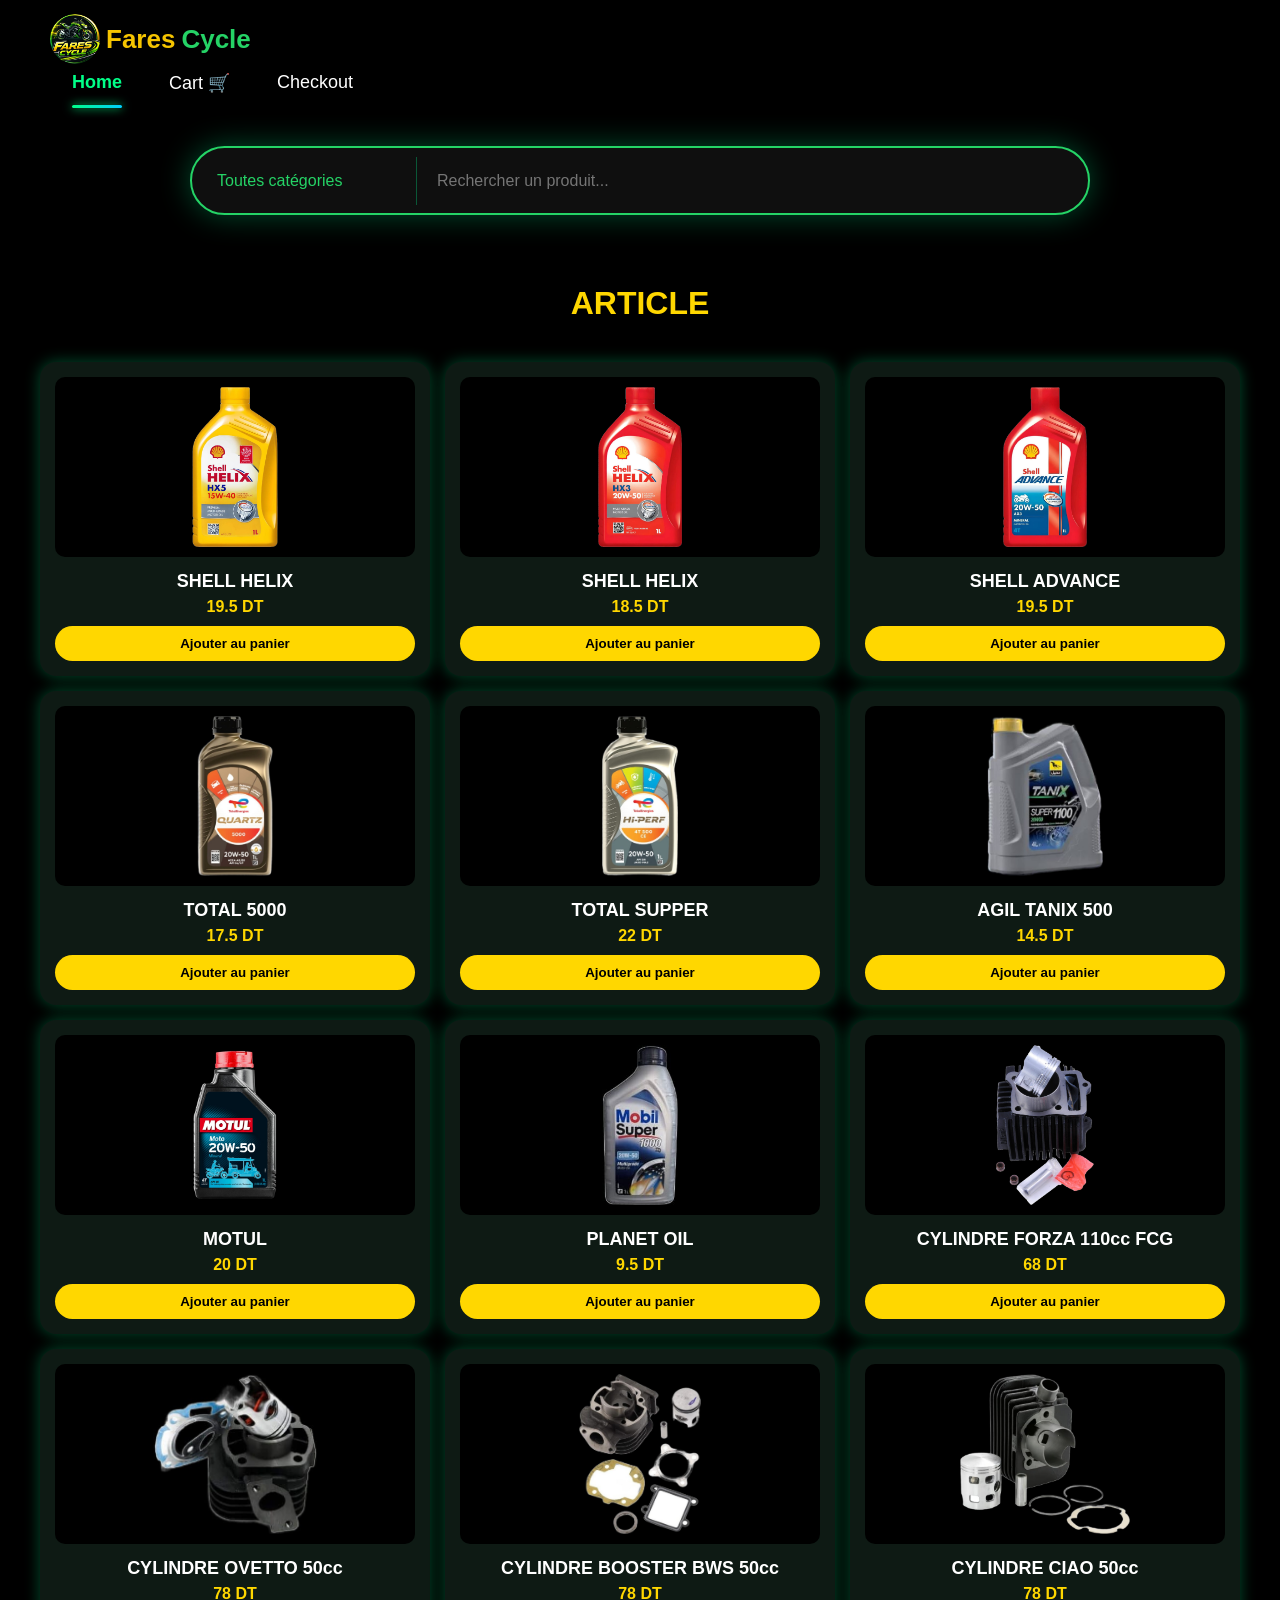
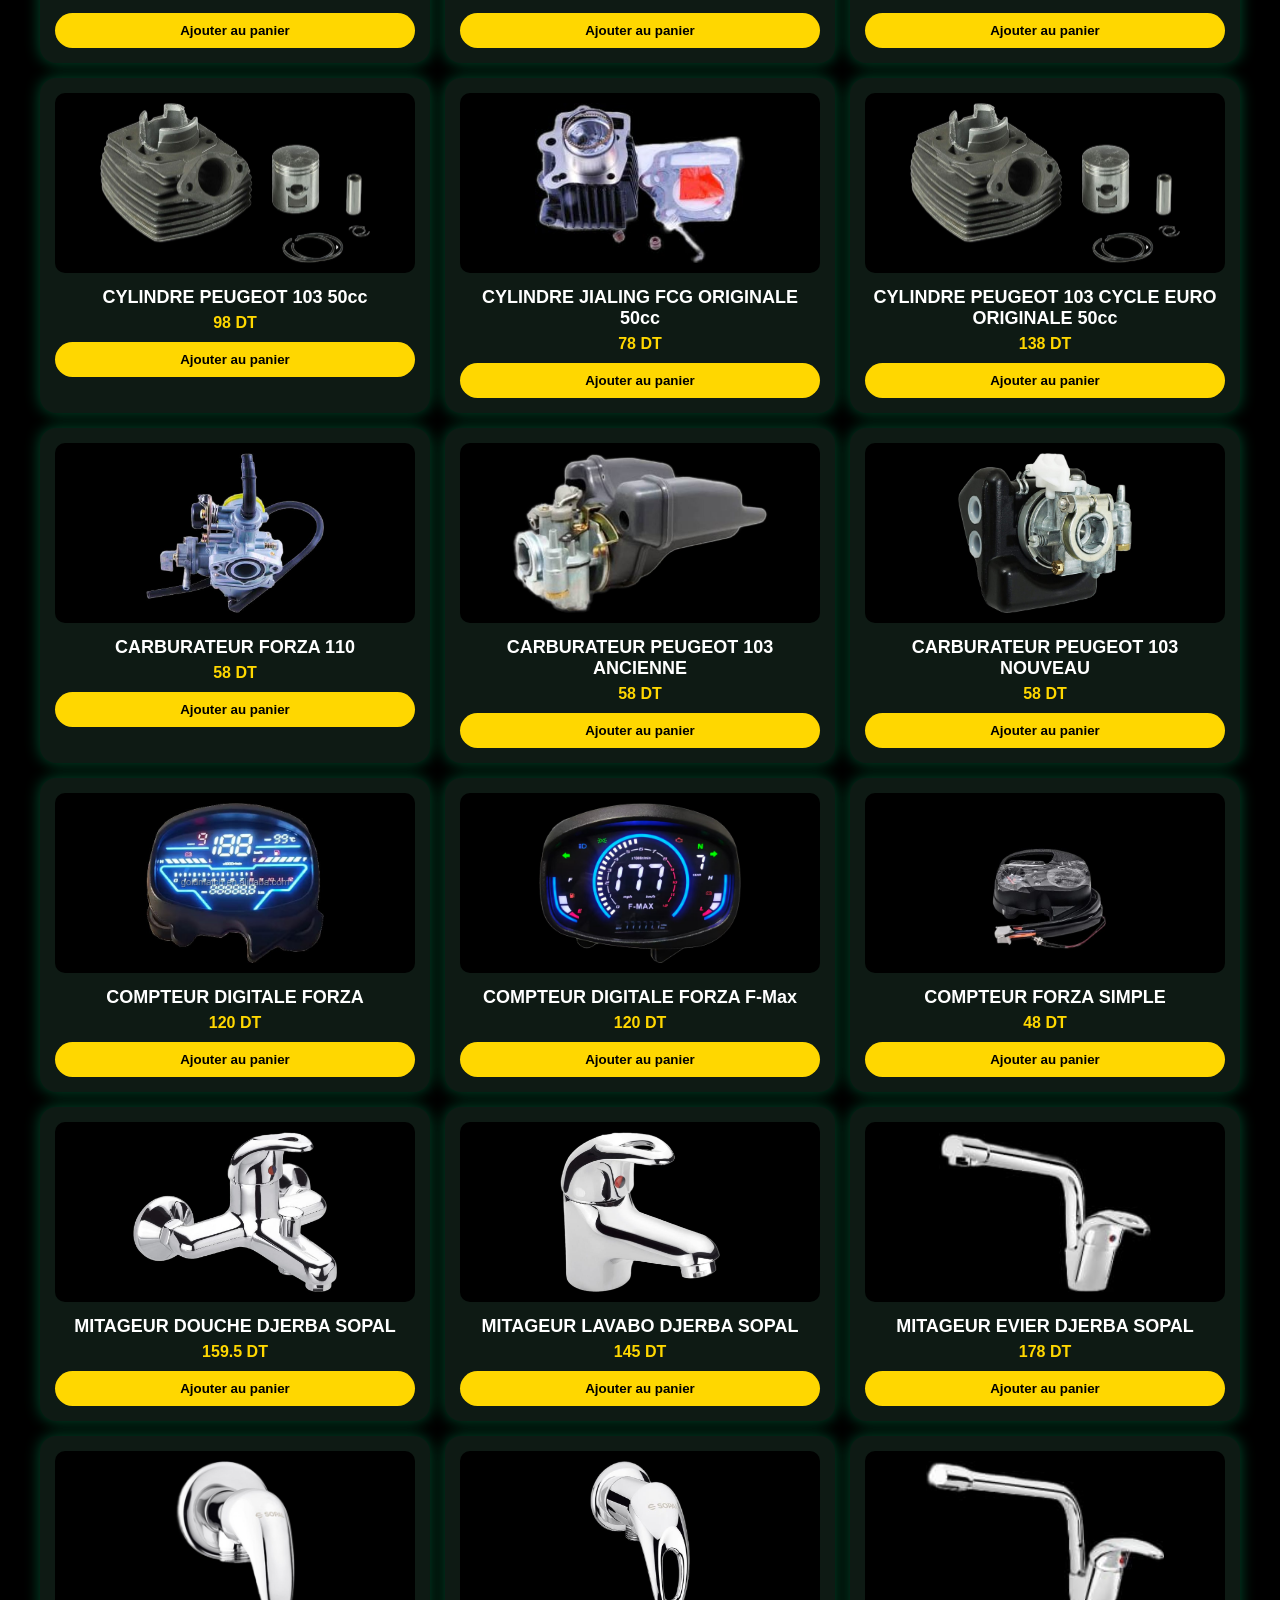
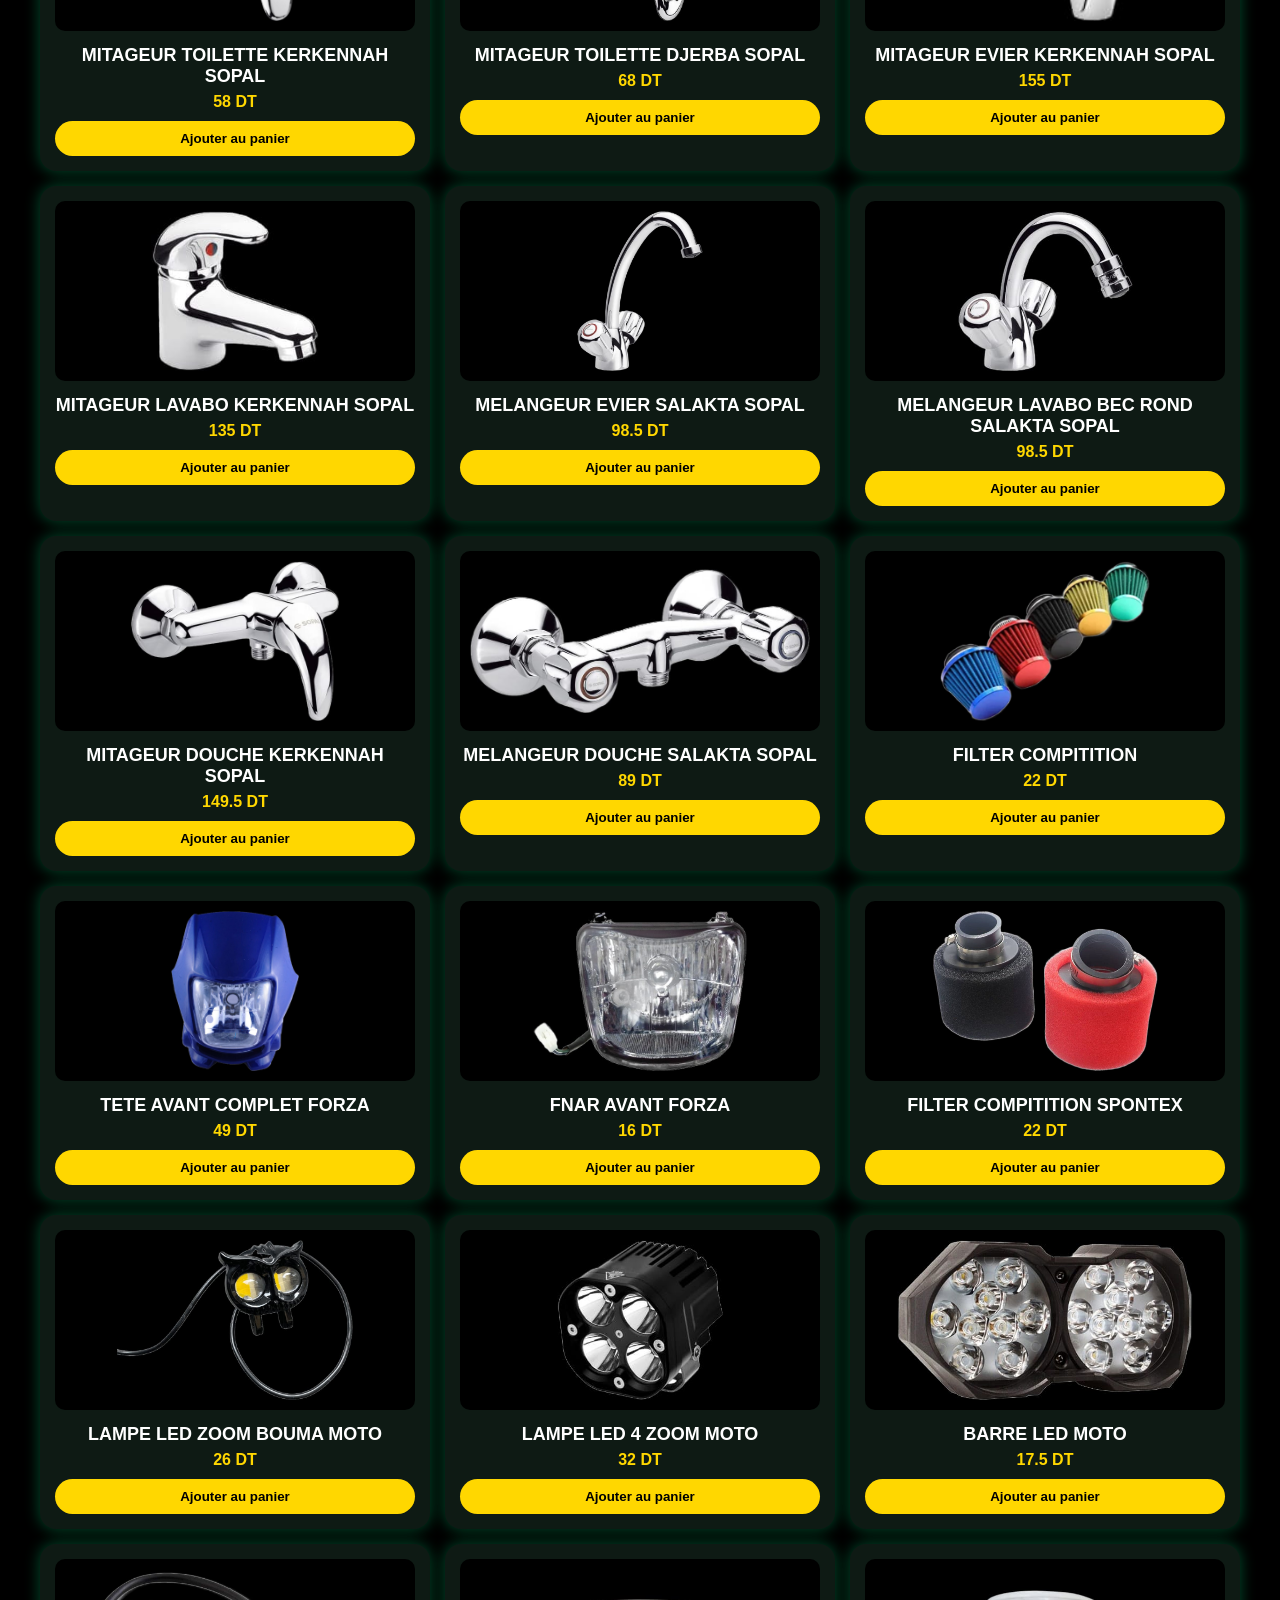
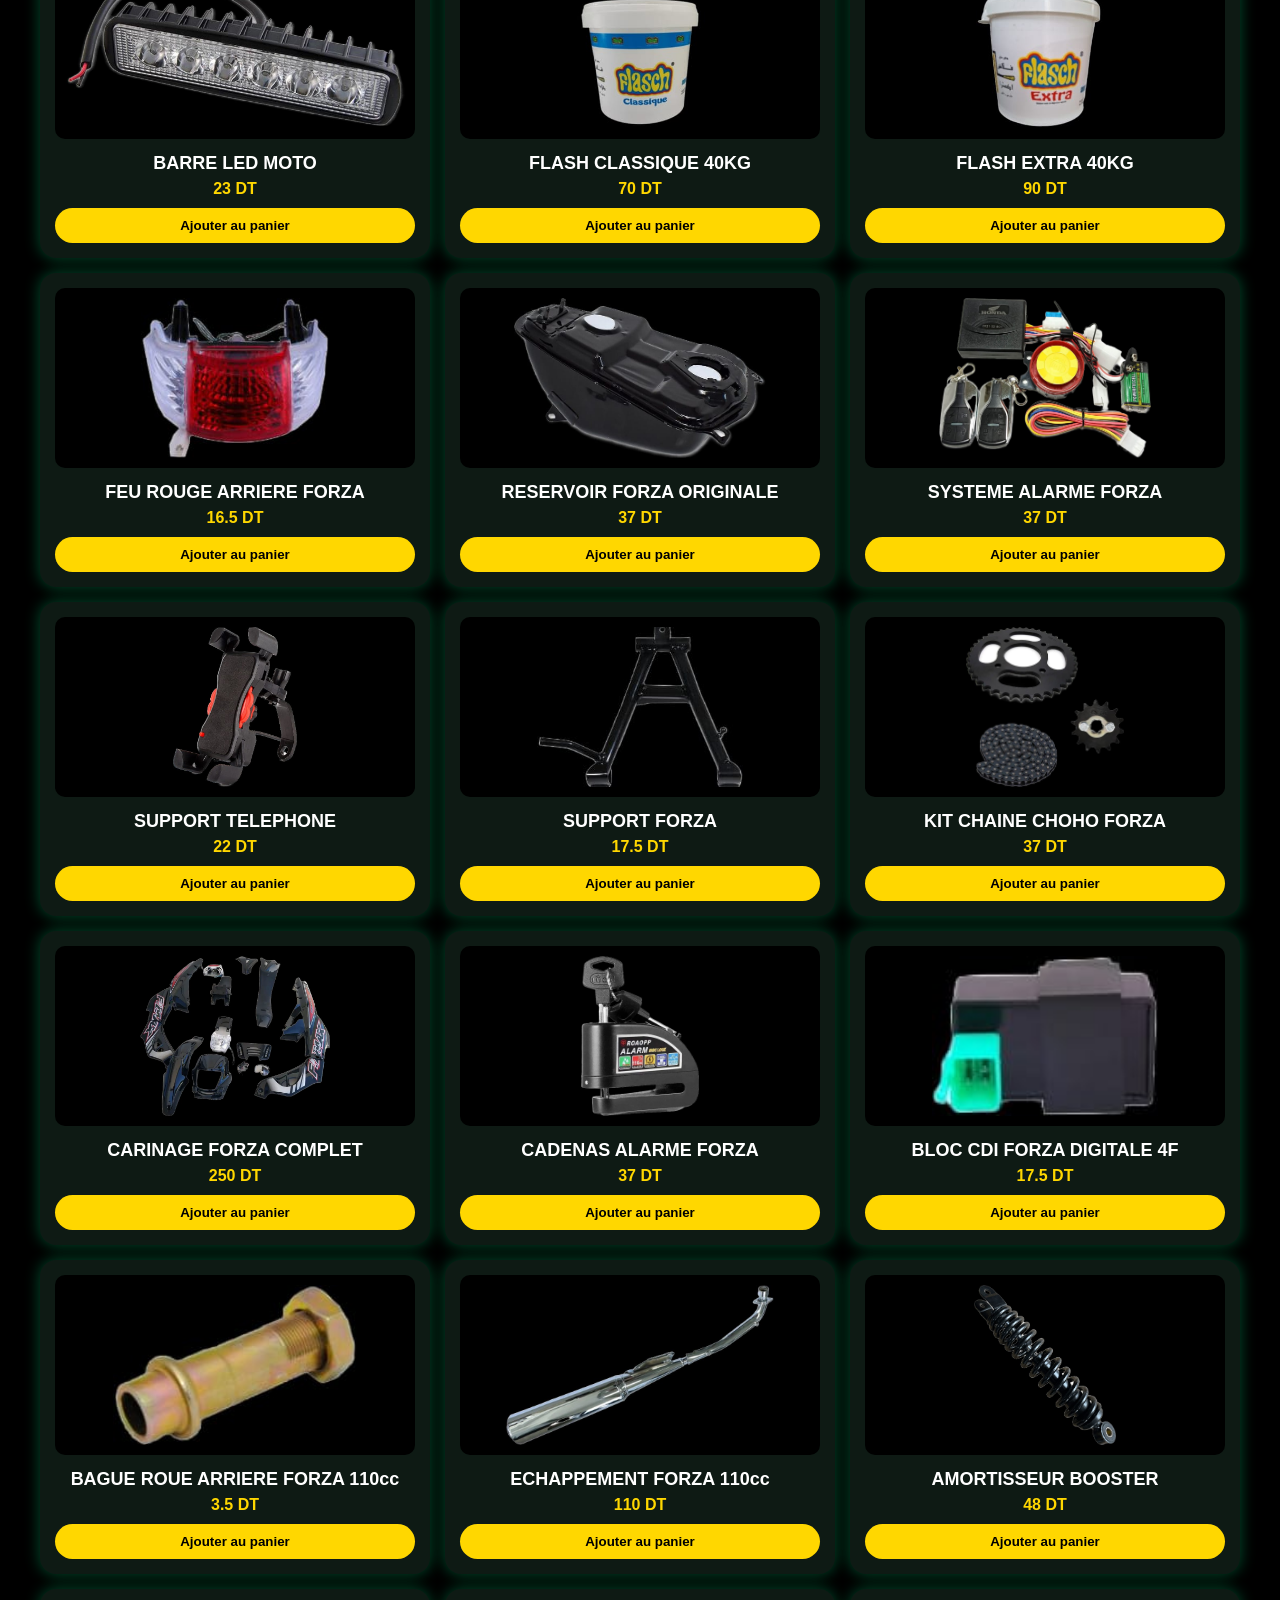
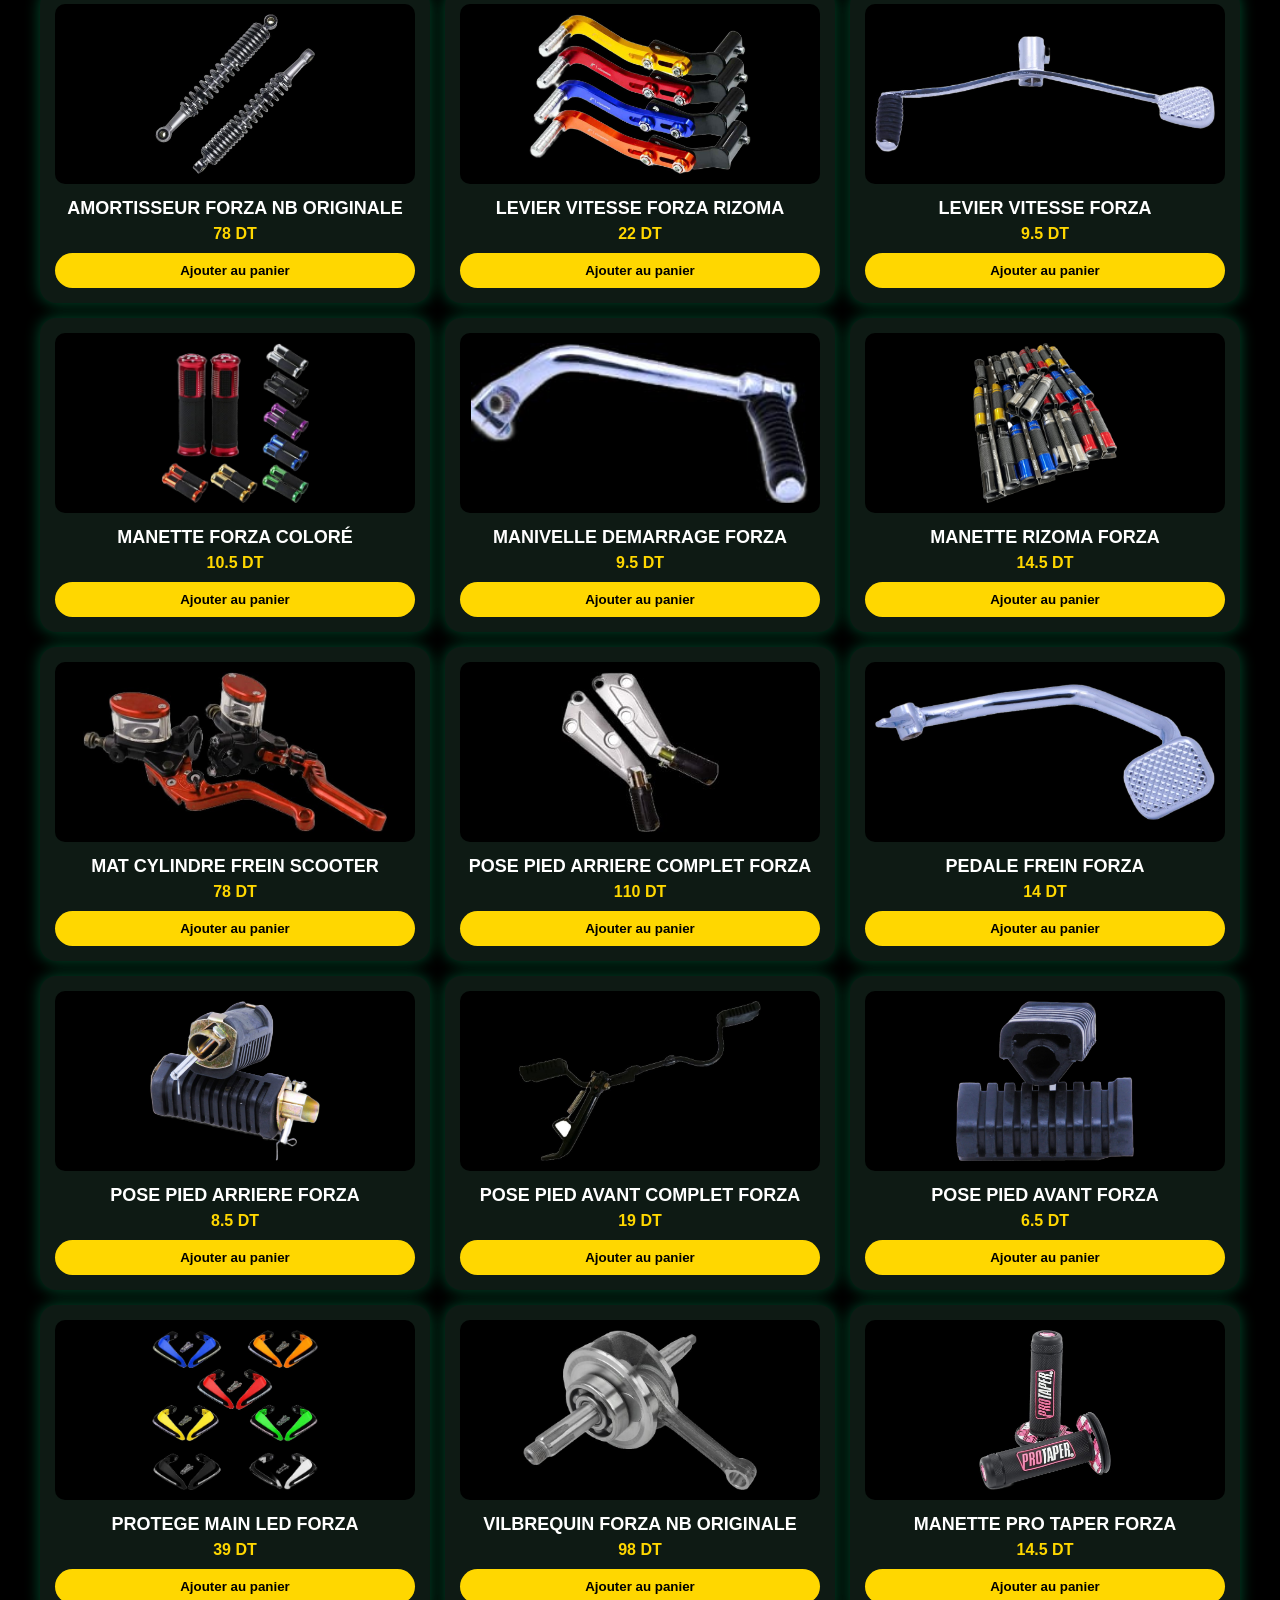
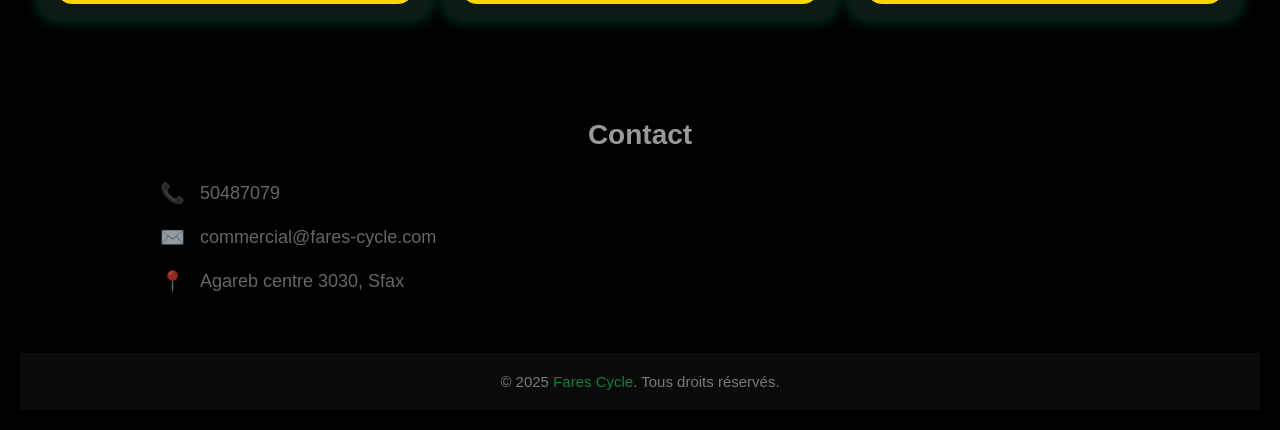
==== commit 3ffa6c83: "Update index.html" ====
--- a/index.html
+++ b/index.html
@@ -10,6 +10,7 @@
 
 
 <header class="top-bar">
+    <div class="header-inner">
    <div class="logo-box">
     <img src="img/farescycle.jpeg" width="150" height="150" alt="">
      <span class="fares">Fares</span>
@@ -540,3 +541,4 @@
 </body>
 </html>
 
+
--- a/style.css
+++ b/style.css
@@ -611,72 +611,105 @@
 }
 
 
-/* ========================= */
-/* PC (default)              */
-/* ========================= */
-
-.header {
-  display: flex;
-  justify-content: space-between;
-  align-items: center;
-}
-
-.logo-box {
-  display: flex;
-  align-items: center;
-  gap: 10px;
-}
-
-.menu {
-  display: flex;
-  gap: 20px;
-}
-
-.search-category {
-  display: flex;
-  gap: 10px;
-  margin: 20px auto;
-  max-width: 800px;
-}
-
-/* ========================= */
-/* MOBILE FIX (الحل الحقيقي) */
-/* ========================= */
-
-@media (max-width: 768px) {
-
-  /* Header ما يتكسرش */
-  .header {
-    flex-direction: row;
-    flex-wrap: nowrap;
-  }
-
-  .logo-box {
-    flex-direction: row;
-    white-space: nowrap;
-  }
-
+[22:29, 06/01/2026] Ayoub Arem: /* ================= MOBILE REAL FIX ================= */
+
+@media screen and (max-width: 768px) {
+
+  /* HEADER */
+  header {
+    display: flex !important;
+    flex-direction: row !important;
+    align-items: center !important;
+    justify-content: space-between !important;
+    flex-wrap: nowrap !important;
+  }
+
+  .logo,
+  .logo-box,
+  .logo-container {
+    display: flex !important;
+    align-items: center !important;
+    flex-wrap: nowrap !important;
+  }
+
+  nav,
   .menu {
-    flex-direction: row;
-    flex-wrap: nowrap;
-    gap: 12px;
-  }
-
-  .menu a {
+    display: flex !important;
+    flex-direction: row !important;
+    gap: 10px !important;
+    flex-wrap: nowrap !important;
+  }
+
+  nav a {
+    white-space: nowrap !important;
     font-size: 14px;
-    white-space: nowrap;
-  }
-
-  /* Search + catégorie جنب بعضهم */
-  .search-category {
-    flex-direction: row;
-    flex-wrap: nowrap;
-    width: 100%;
+  }
+
+  /* SEARCH + CATEGORY */
+  .search-category,
+  .search-container {
+    display: flex !important;
+    flex-direction: row !important;
+    flex-wrap: nowrap !important;
+    width: 100% !important;
   }
 
   .search-category select,
   .search-category input {
-    width: 50%;
-    min-width: 0;
-  }
-}
+    width: 50% !important;
+  }
+}
+[22:36, 06/01/2026] Ayoub Arem: /* ================= FORCE MOBILE HEADER & SEARCH ================= */
+@media (max-width: 768px) {
+
+  header,
+  .header {
+    display: flex !important;
+    flex-direction: row !important;
+    align-items: center !important;
+    justify-content: space-between !important;
+    flex-wrap: nowrap !important;
+  }
+
+  .logo,
+  .logo-box,
+  .logo-container {
+    display: flex !important;
+    flex-direction: row !important;
+    align-items: center !important;
+    white-space: nowrap !important;
+  }
+
+  nav,
+  .menu {
+    display: flex !important;
+    flex-direction: row !important;
+    flex-wrap: nowrap !important;
+    gap: 10px !important;
+  }
+
+  nav a {
+    white-space: nowrap !important;
+    font-size: 14px !important;
+  }
+
+  /* SEARCH + CATEGORY */
+  .search-category,
+  .search-container {
+    display: flex !important;
+    flex-direction: row !important;
+    flex-wrap: nowrap !important;
+    align-items: center !important;
+    width: 100% !important;
+  }
+
+  .search-category select,
+  .search-category input,
+  .search-container input {
+    width: 50% !important;
+    min-width: 0 !important;
+  }
+}
+
+
+
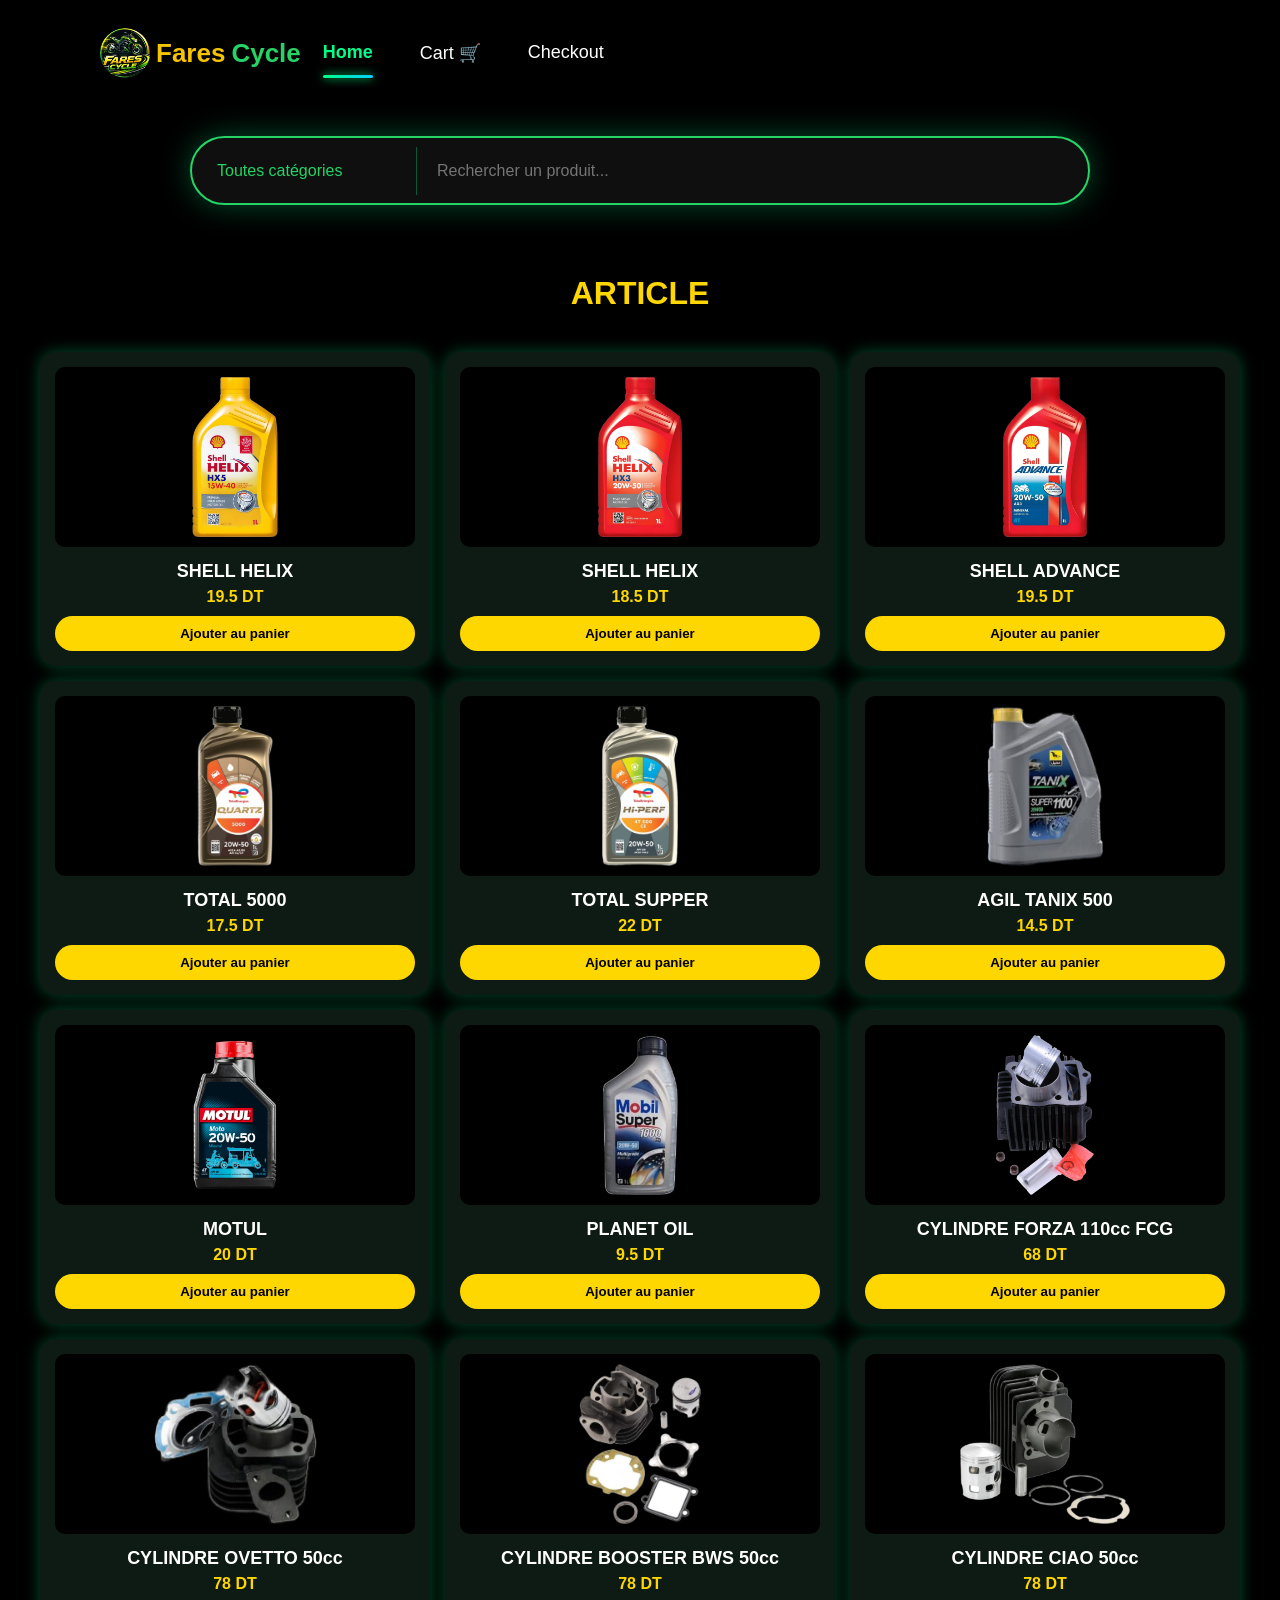
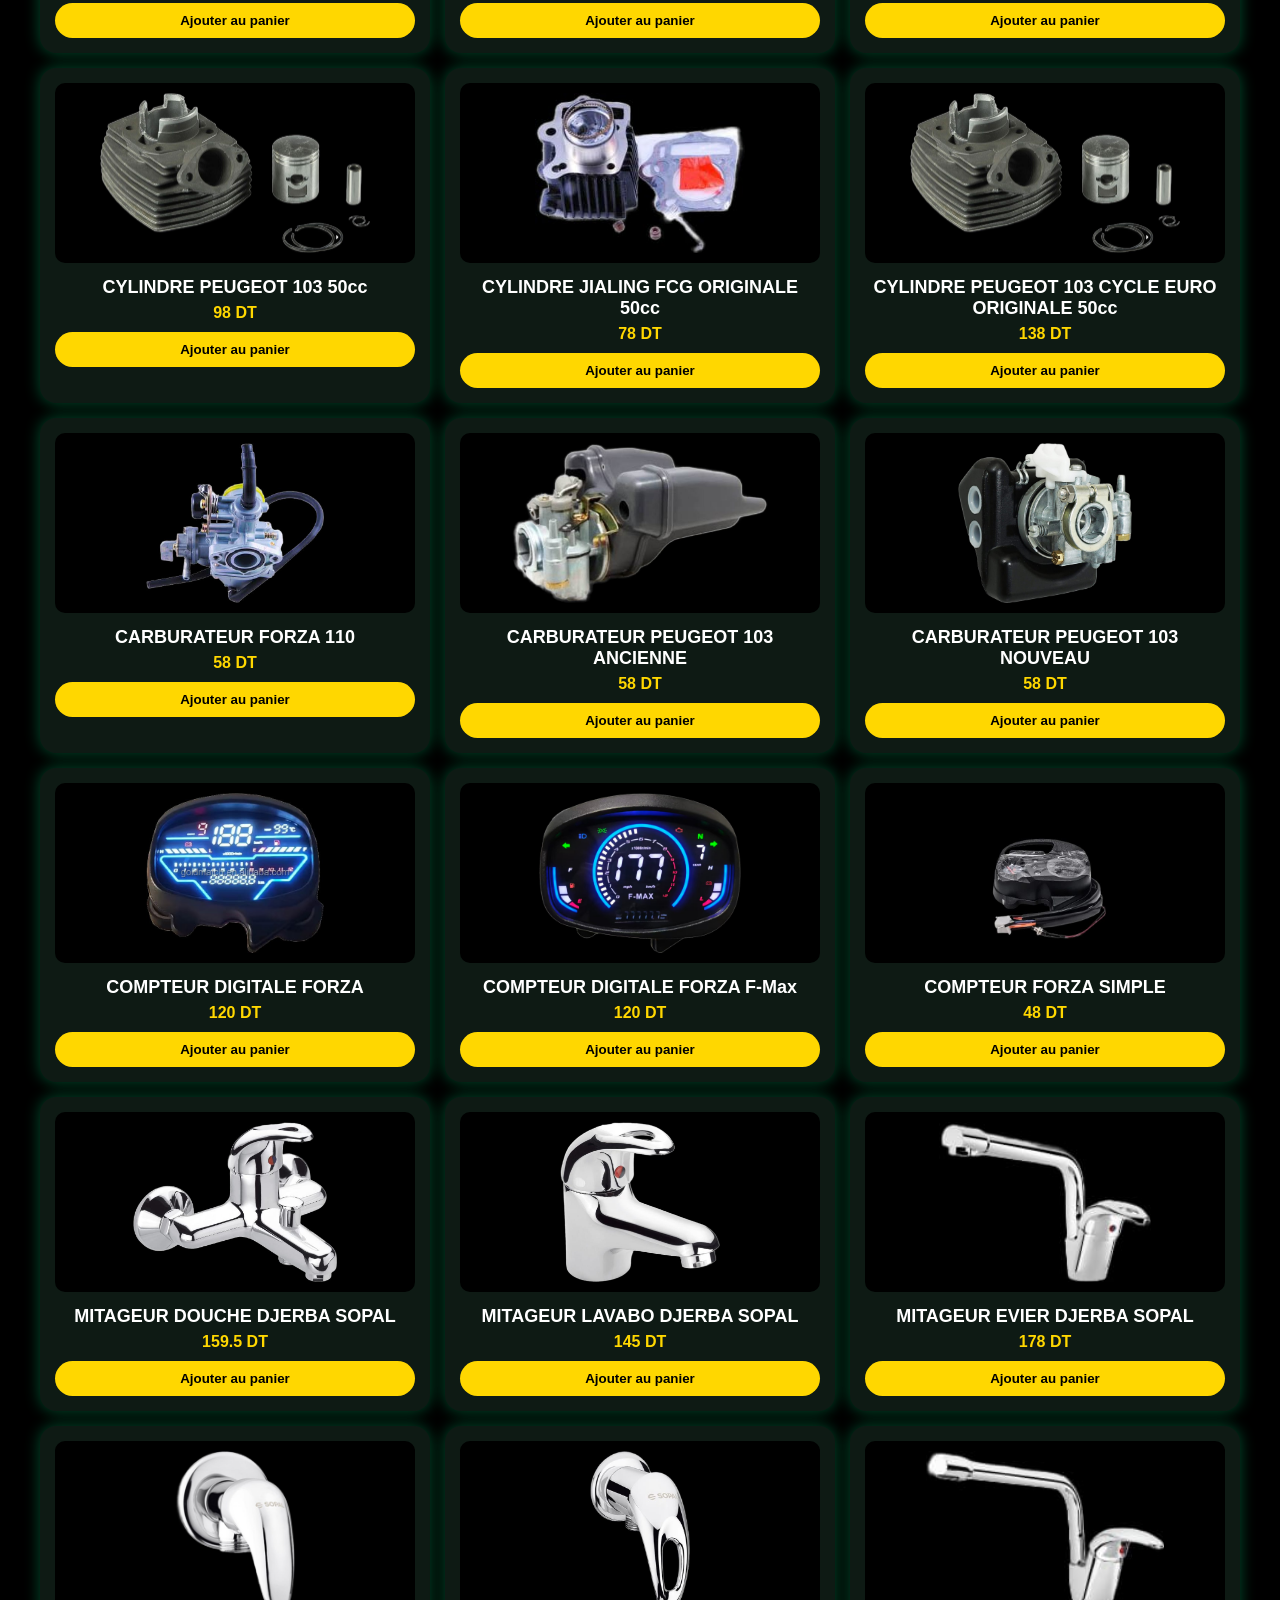
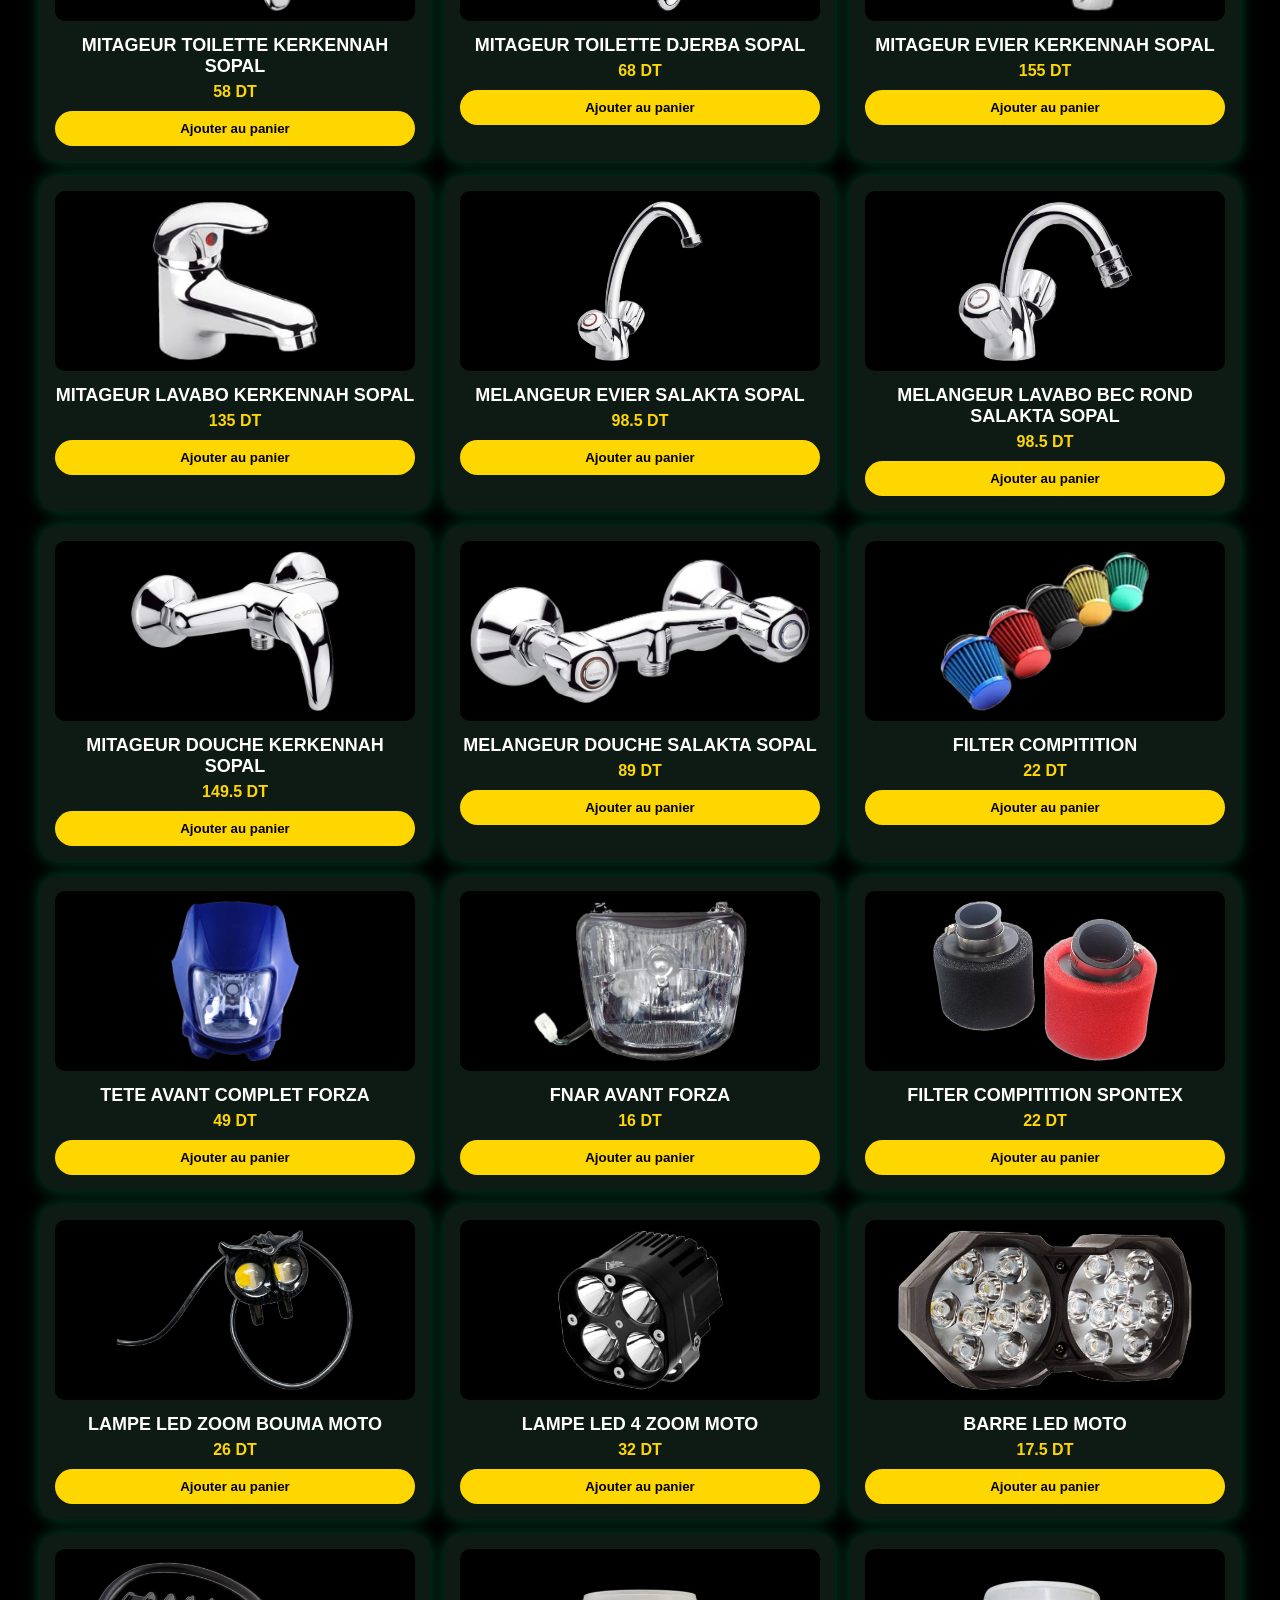
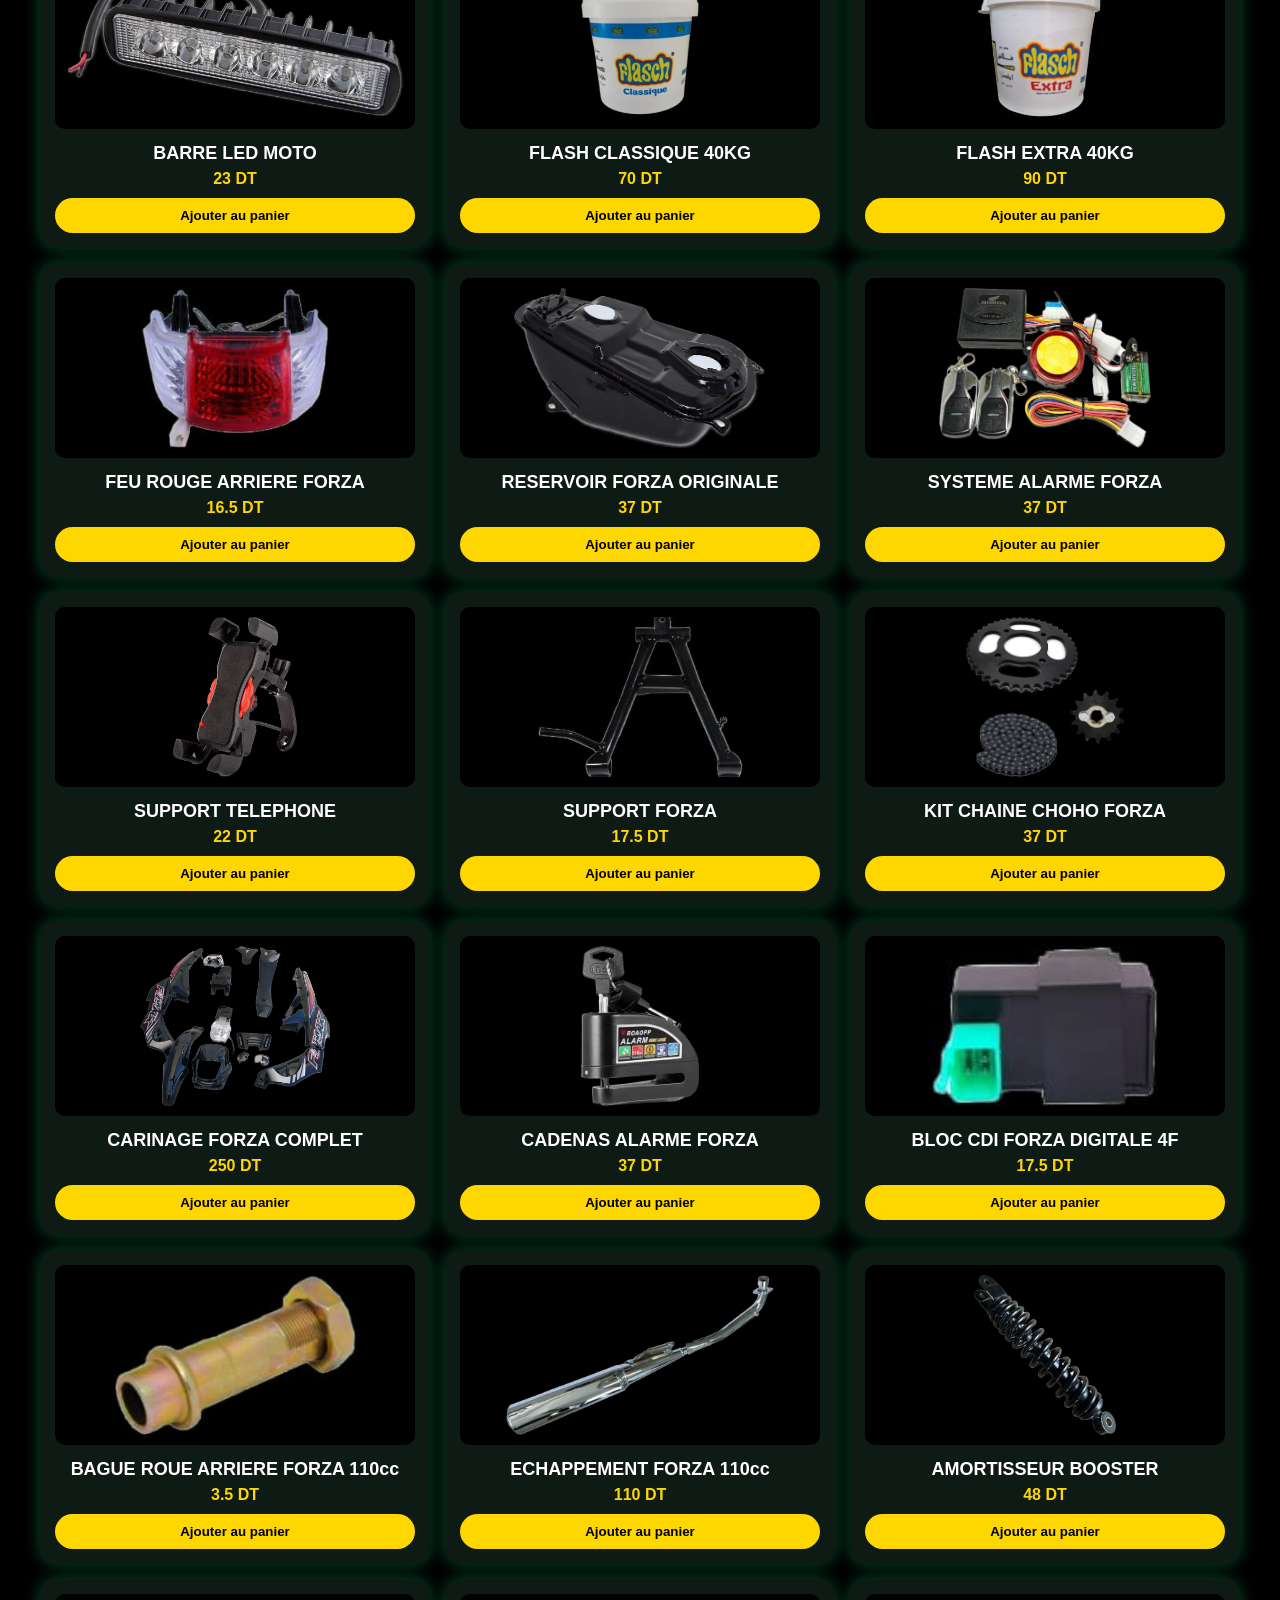
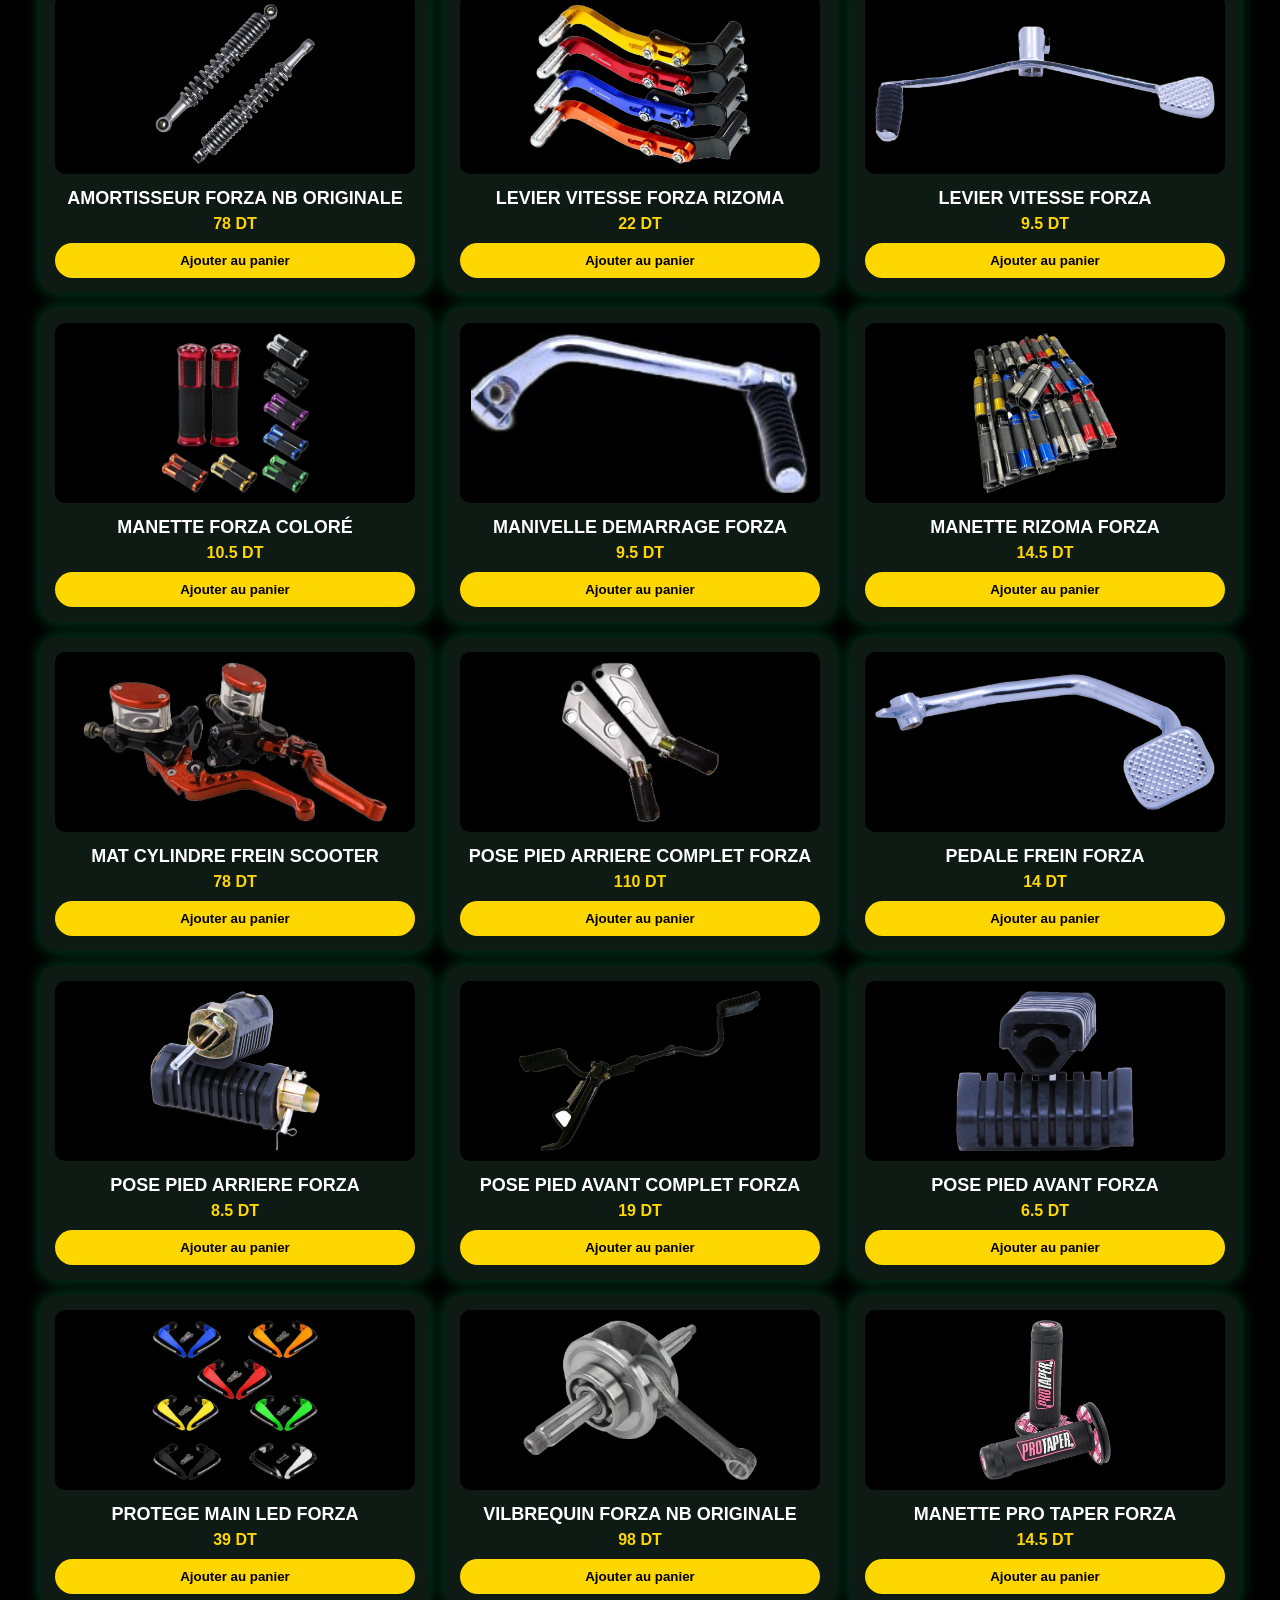
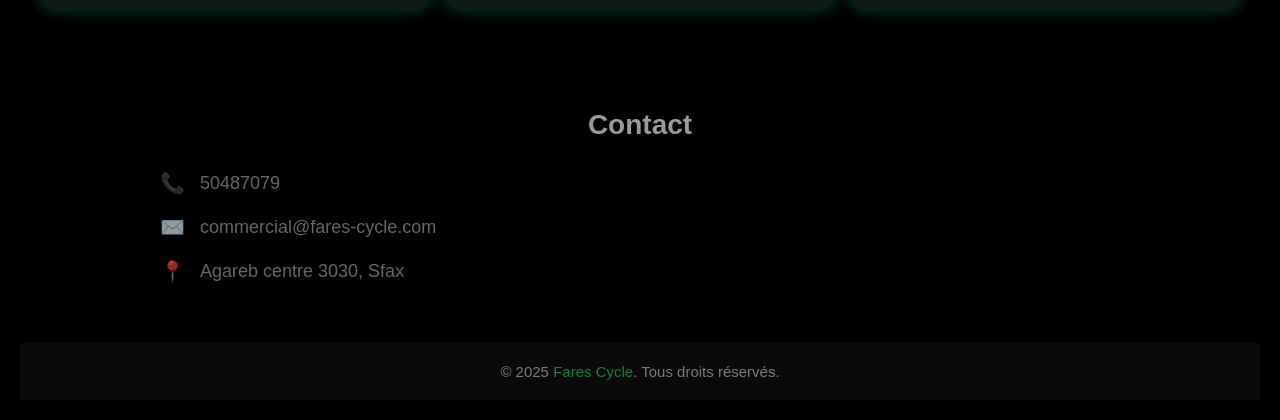
==== commit b884dff0: "Update index.html" ====
--- a/index.html
+++ b/index.html
@@ -10,7 +10,7 @@
 
 
 <header class="top-bar">
-    <div class="header-inner">
+    <div class="top-bar">
    <div class="logo-box">
     <img src="img/farescycle.jpeg" width="150" height="150" alt="">
      <span class="fares">Fares</span>
@@ -542,3 +542,4 @@
 </html>
 
 
+
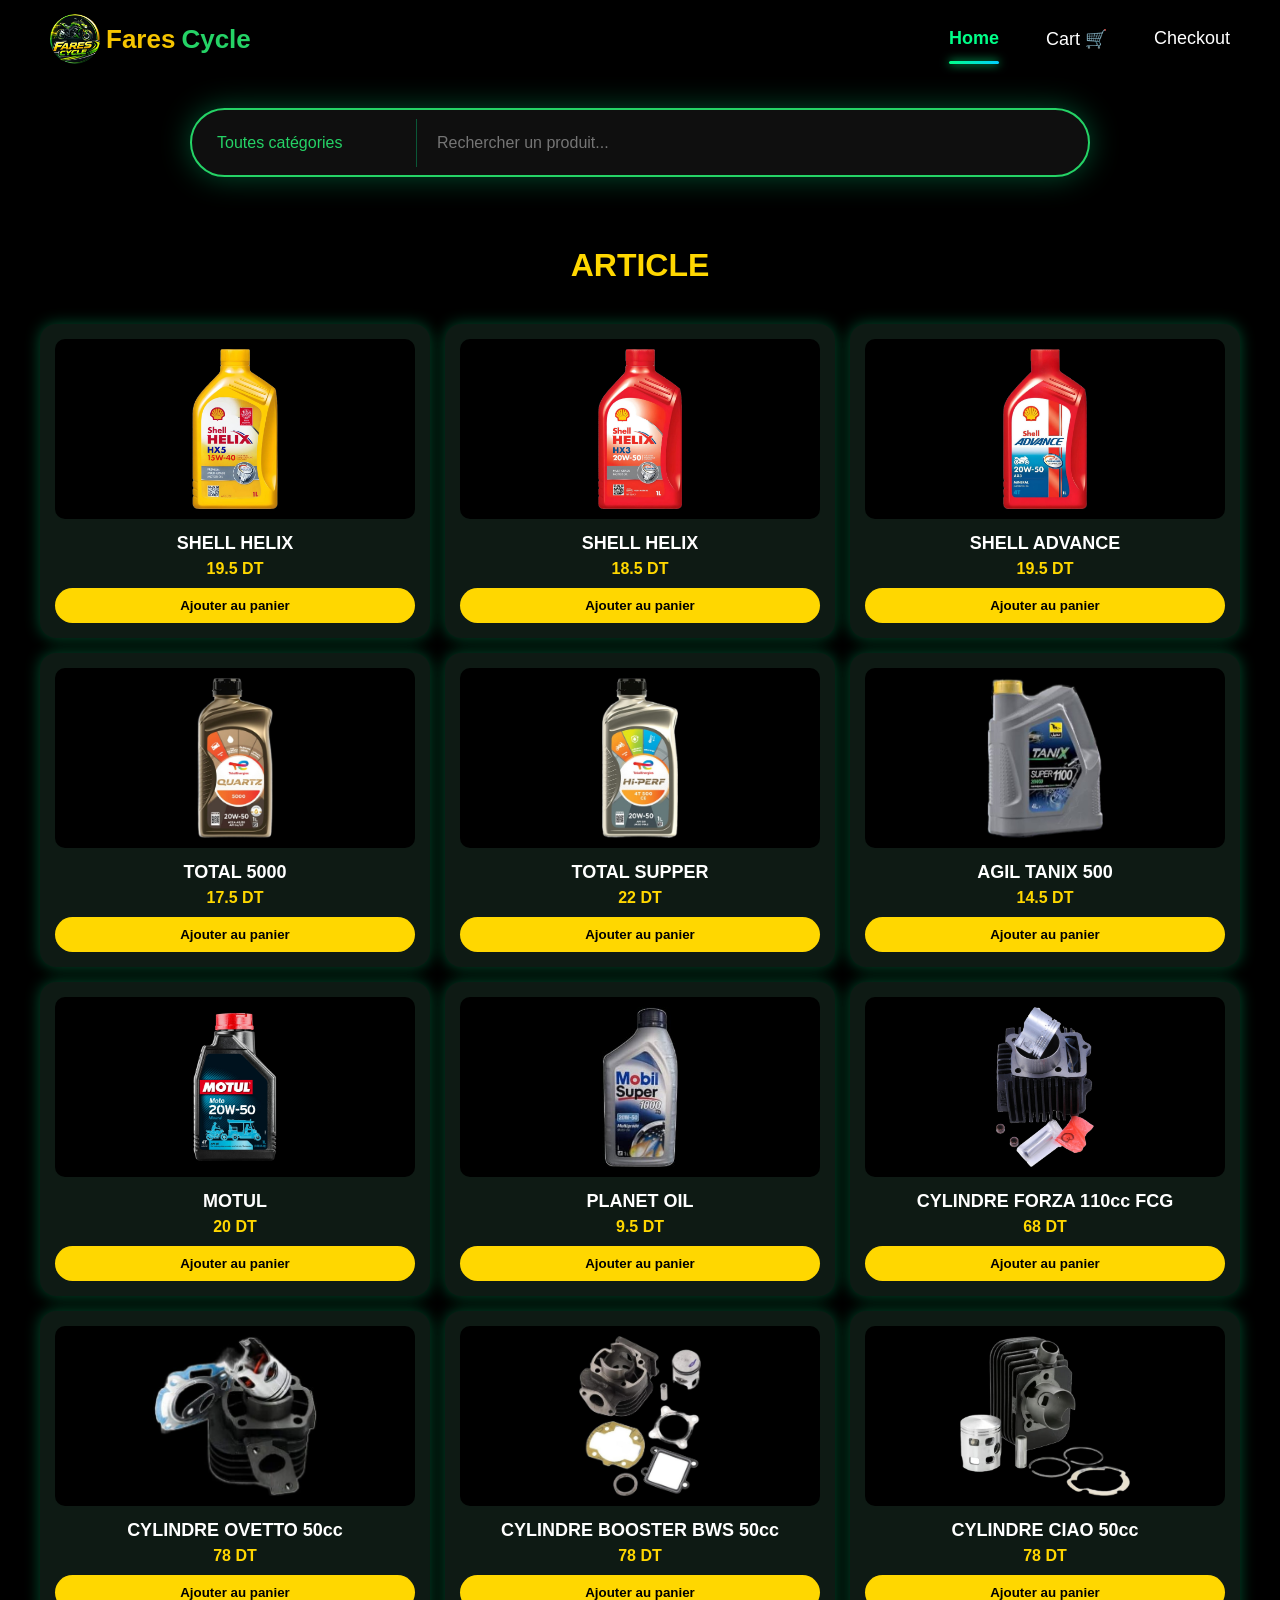
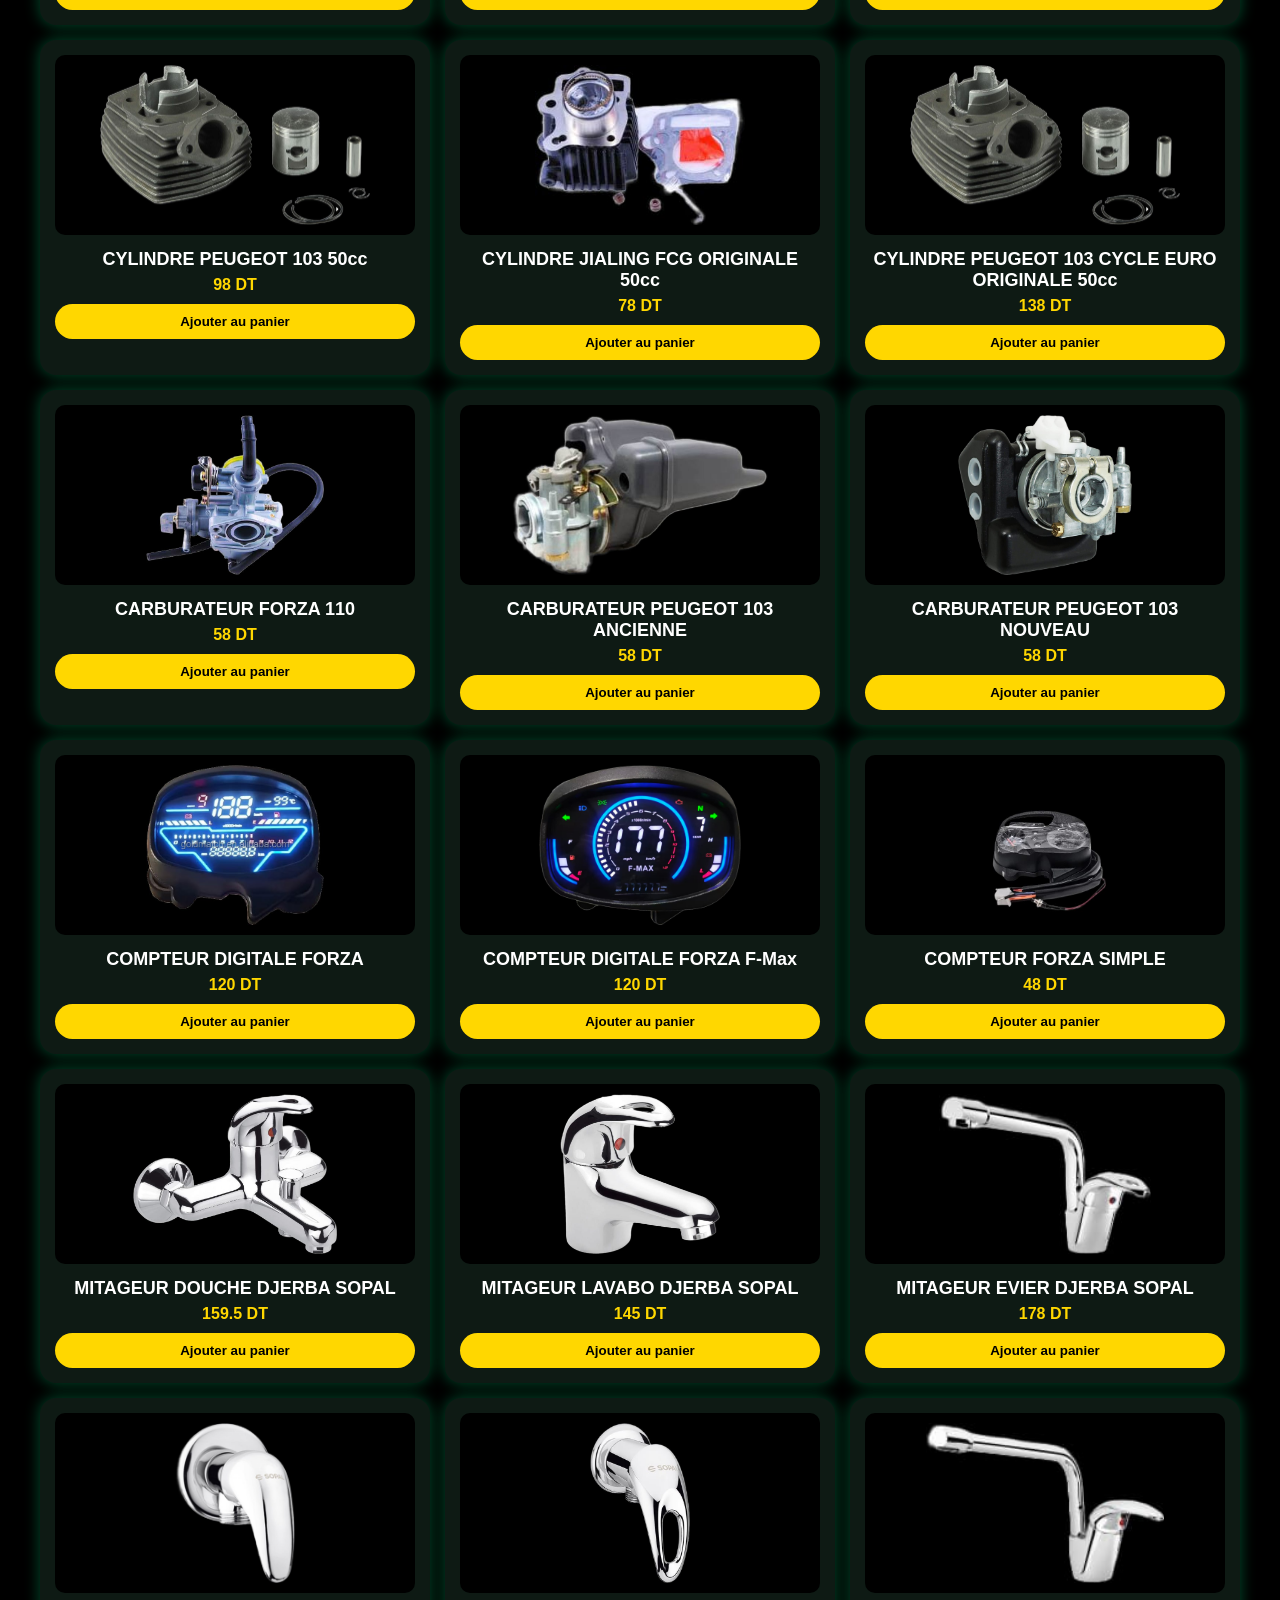
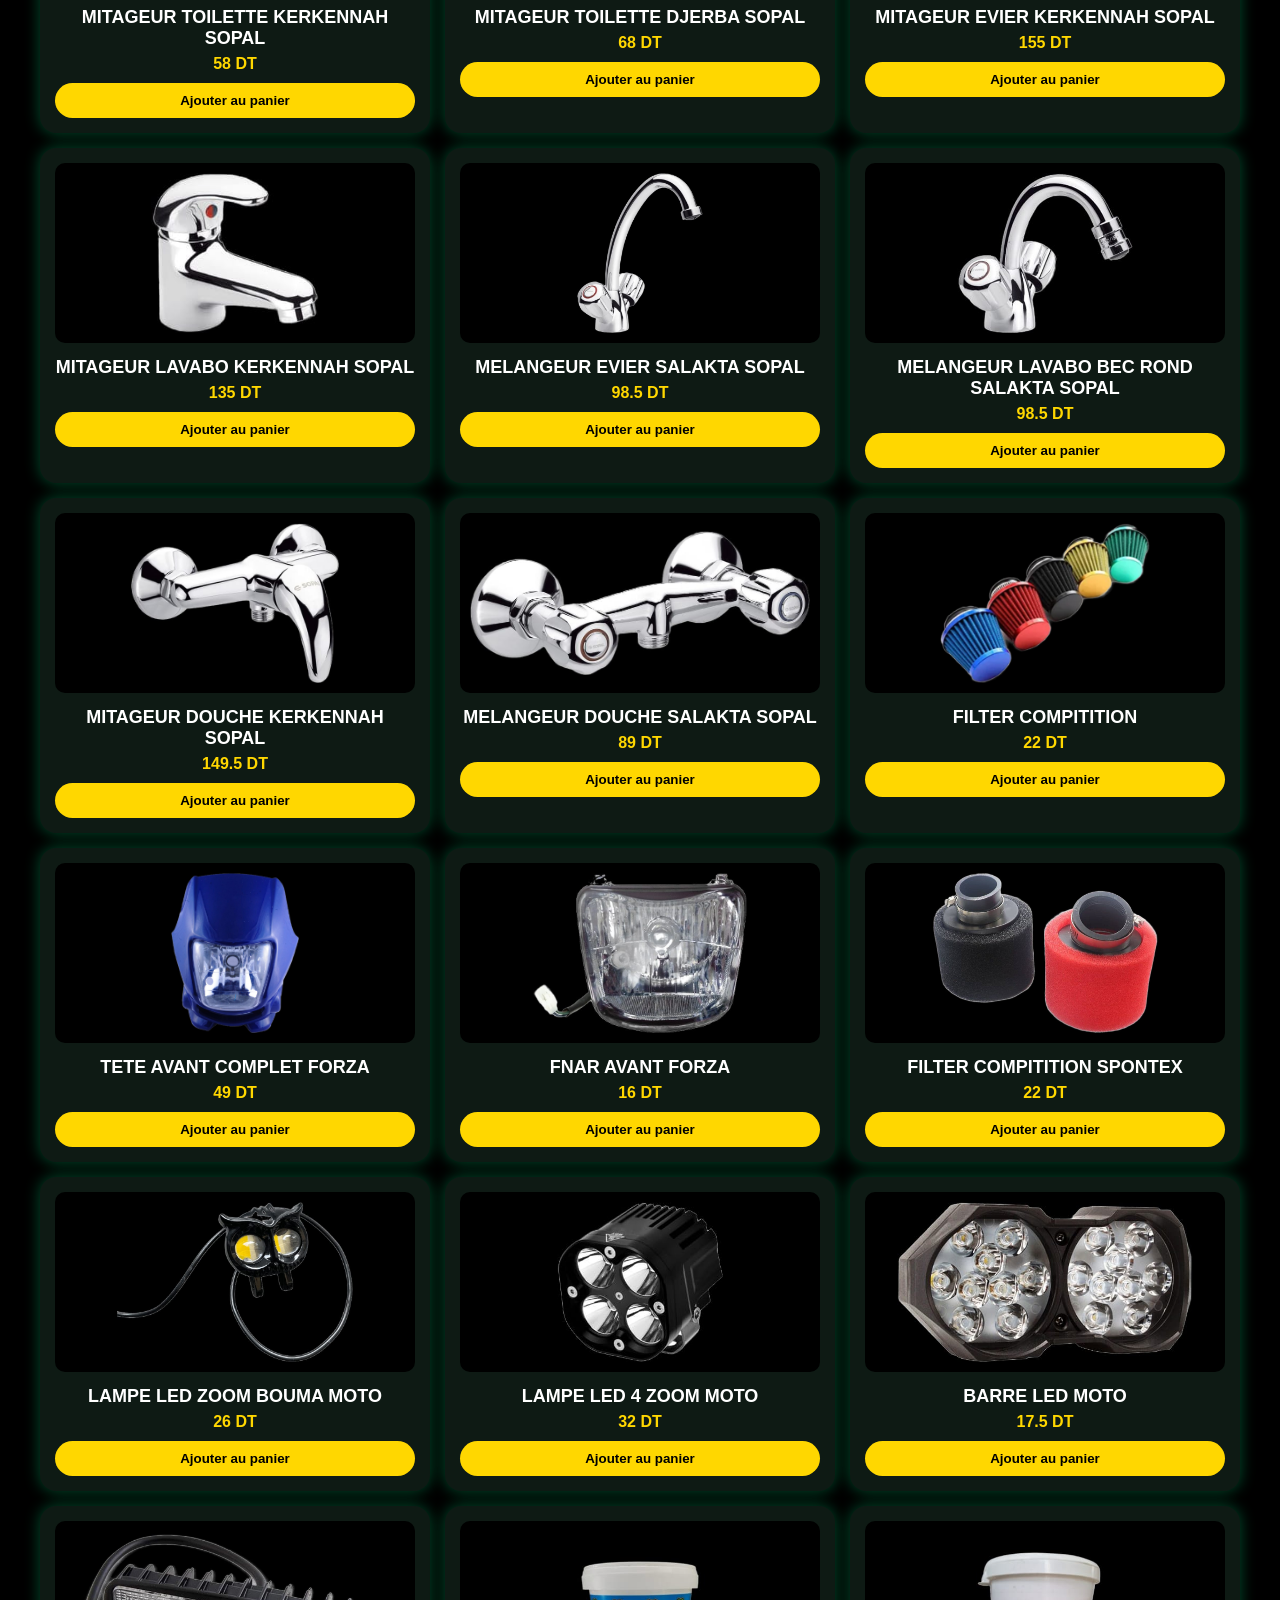
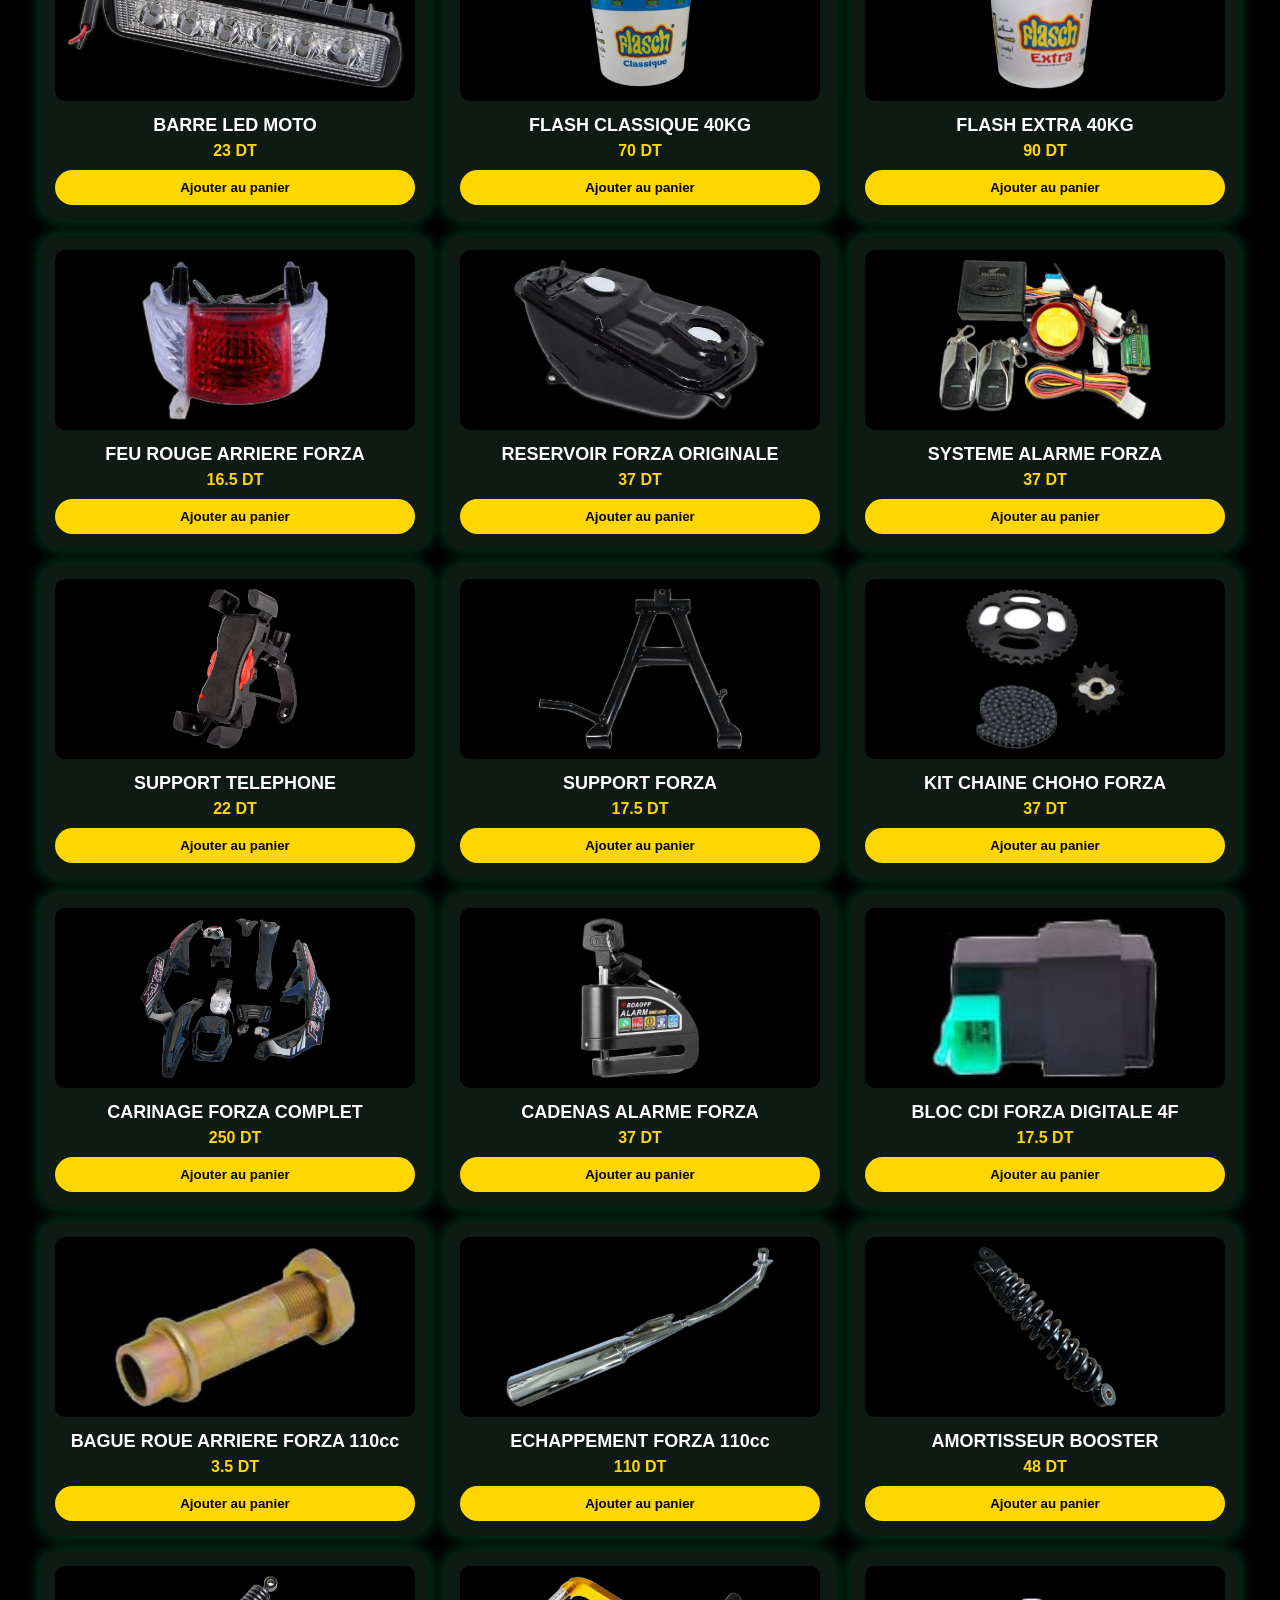
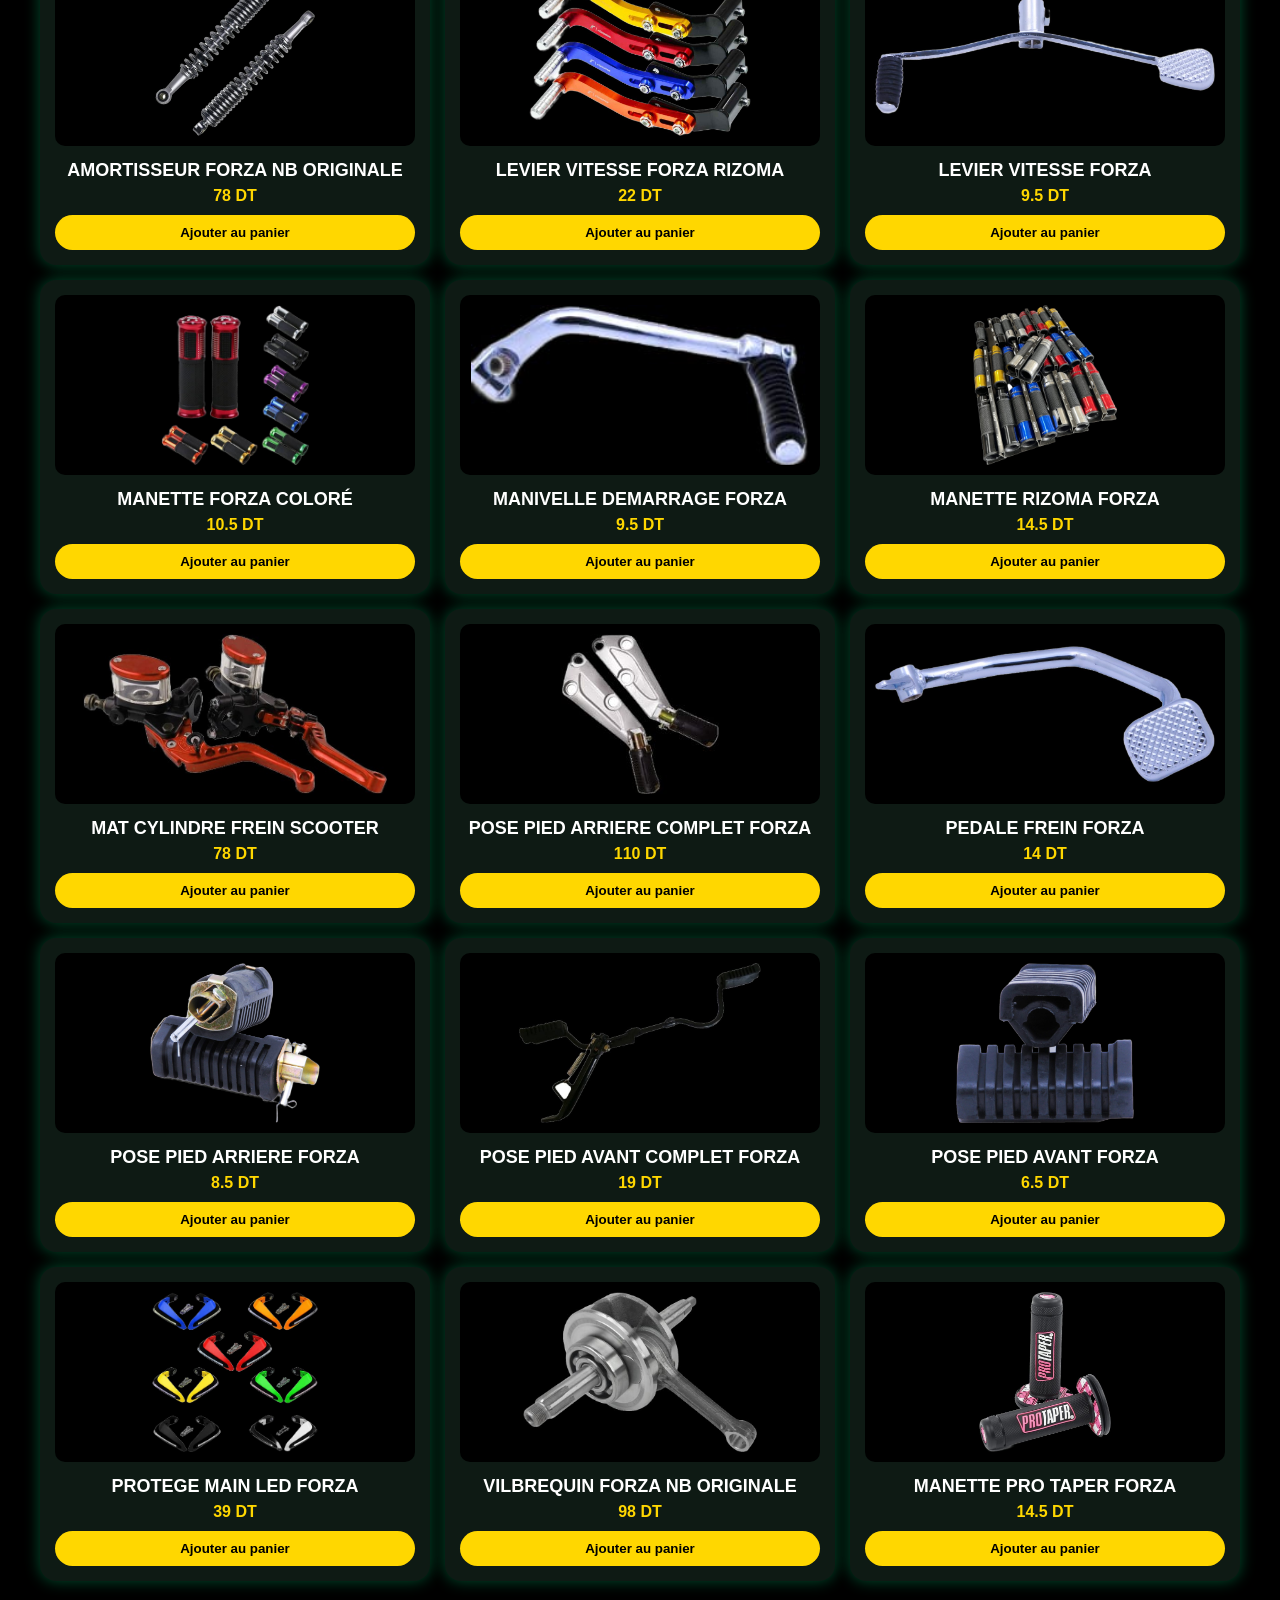
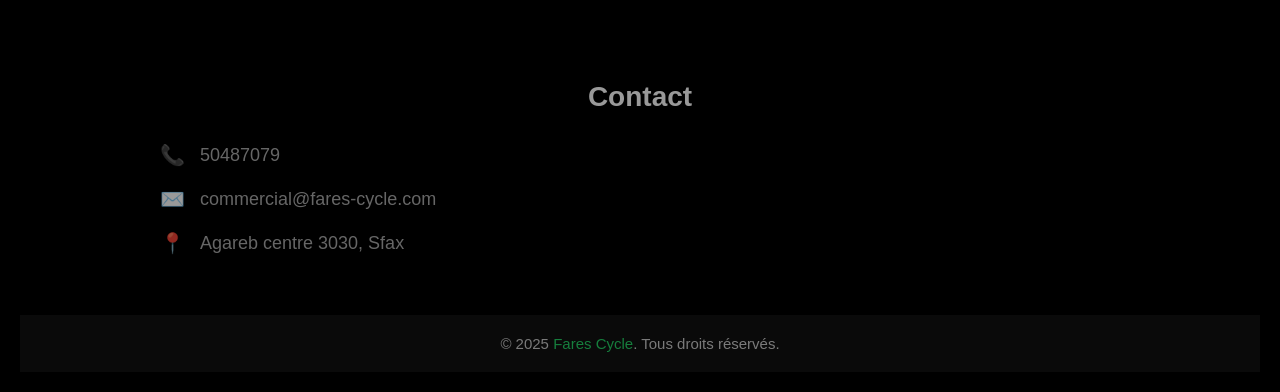
==== commit 2baa243e: "Update index.html" ====
--- a/index.html
+++ b/index.html
@@ -10,7 +10,6 @@
 
 
 <header class="top-bar">
-    <div class="top-bar">
    <div class="logo-box">
     <img src="img/farescycle.jpeg" width="150" height="150" alt="">
      <span class="fares">Fares</span>
@@ -543,3 +542,4 @@
 
 
 
+
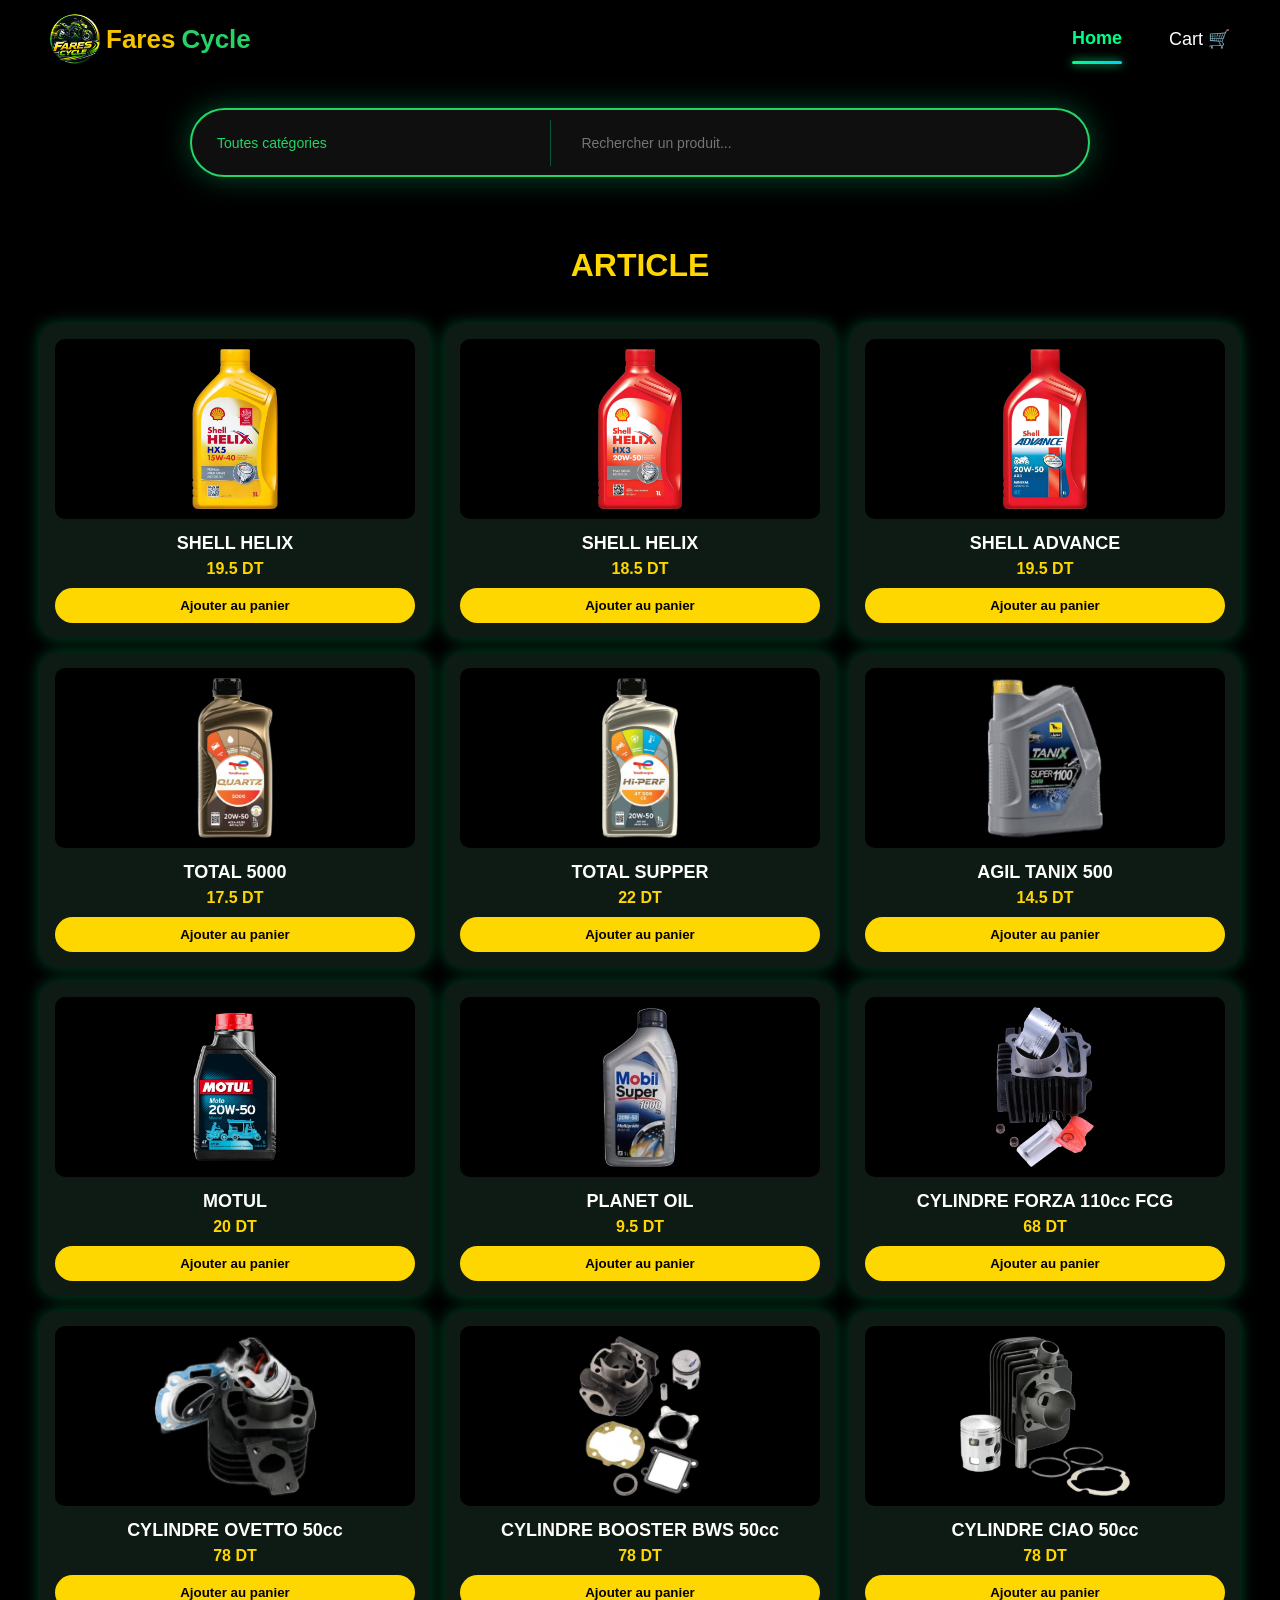
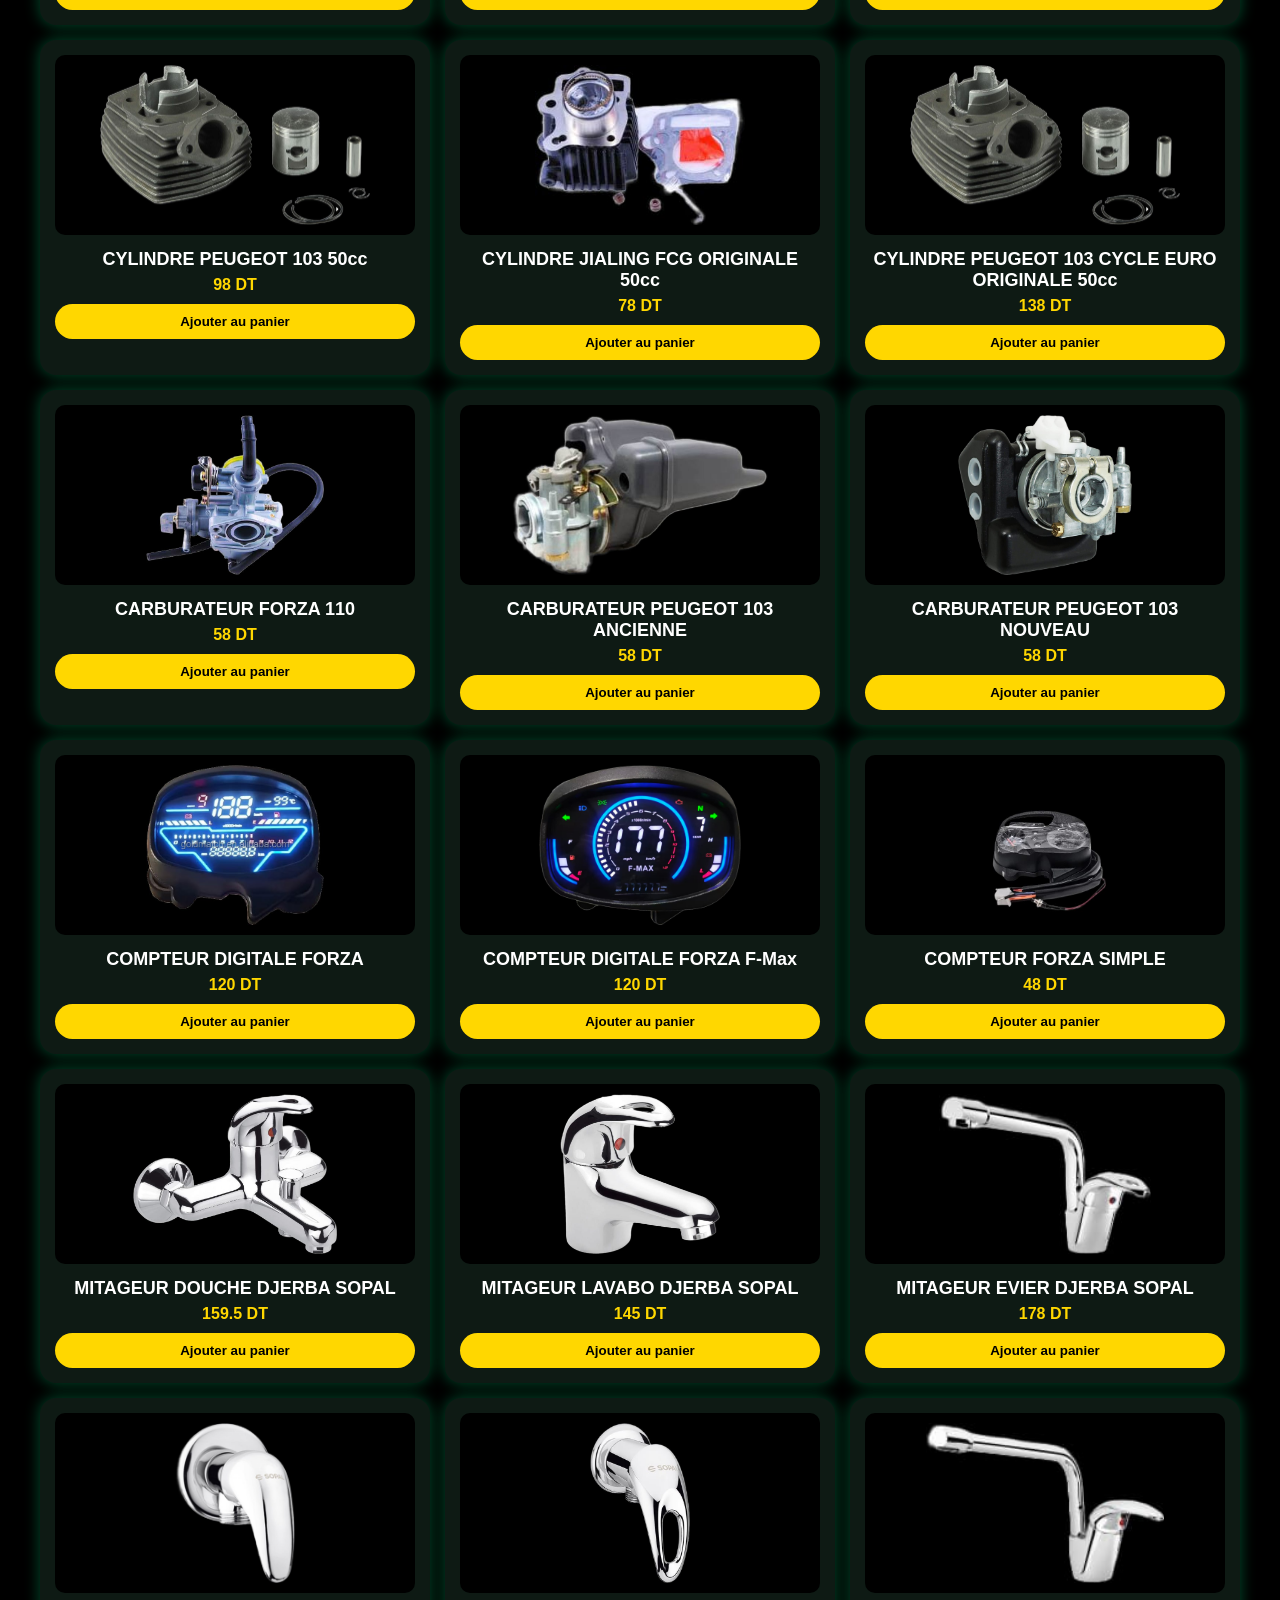
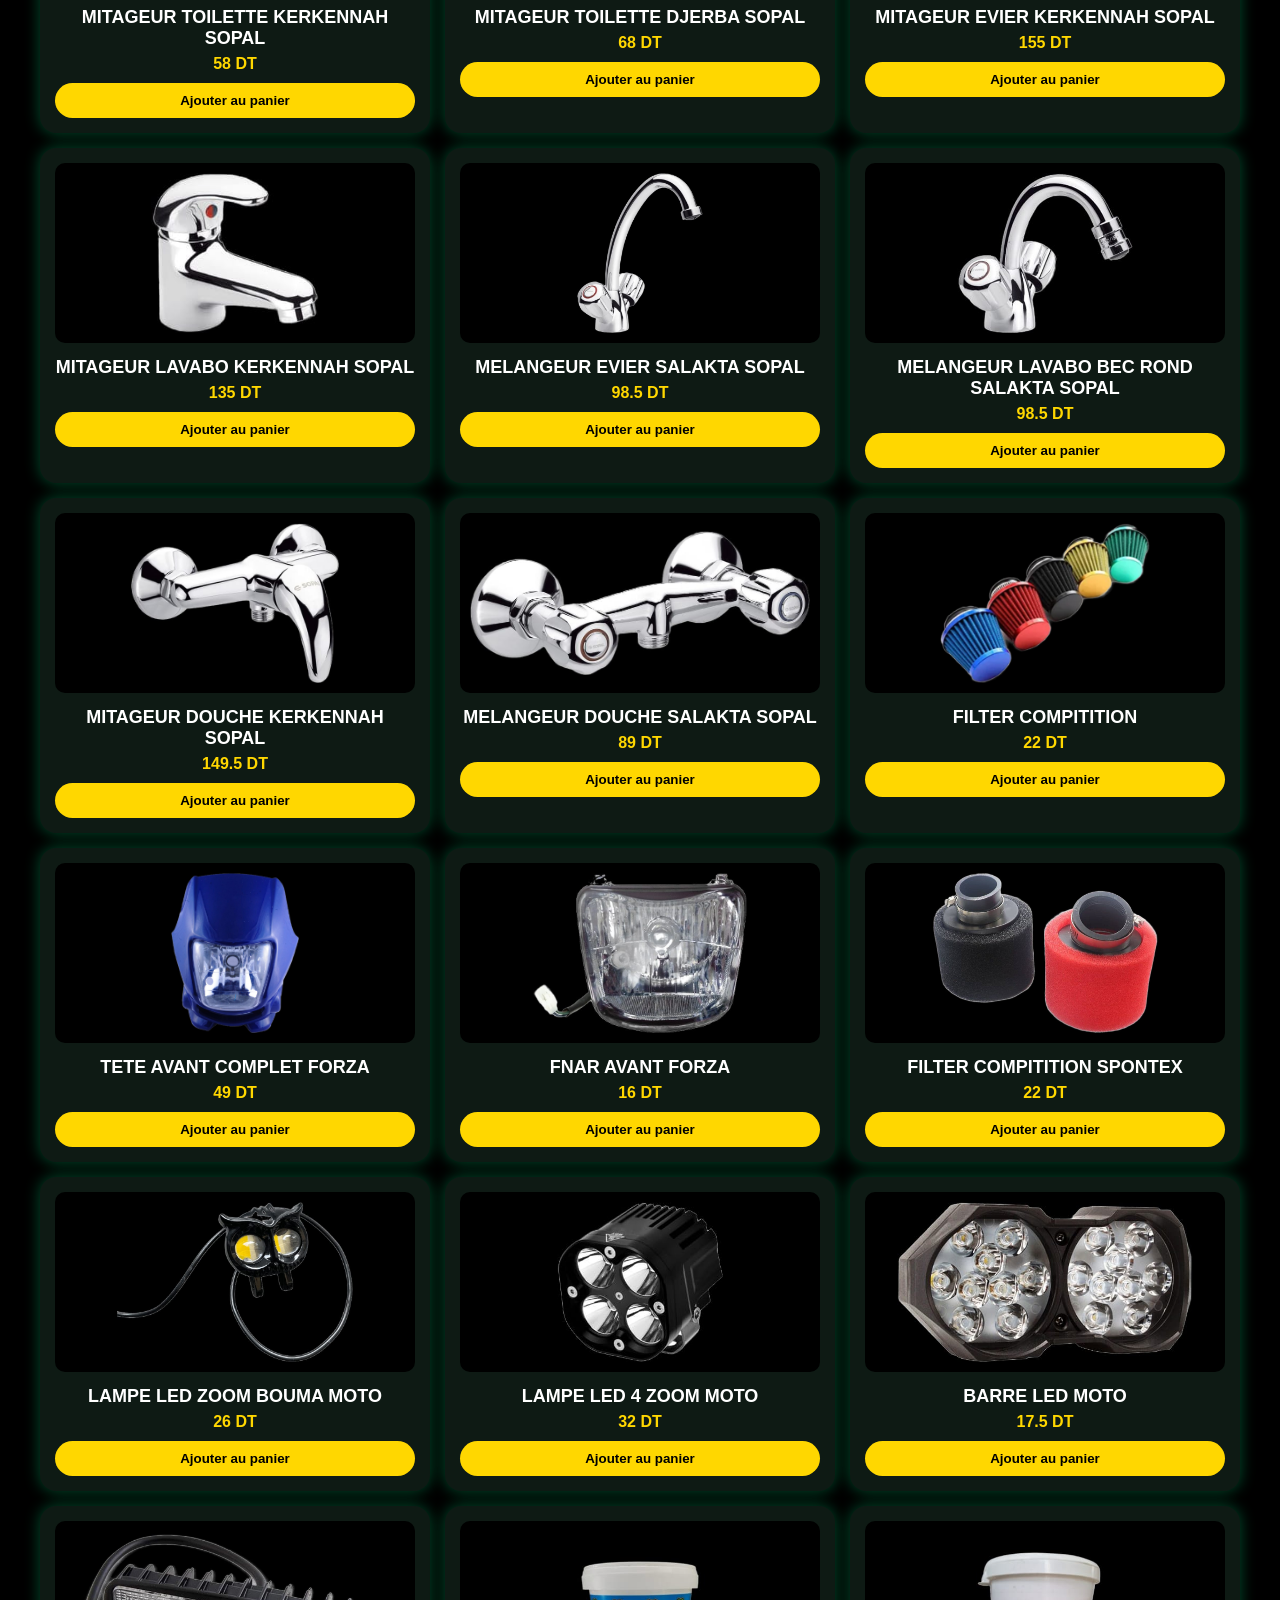
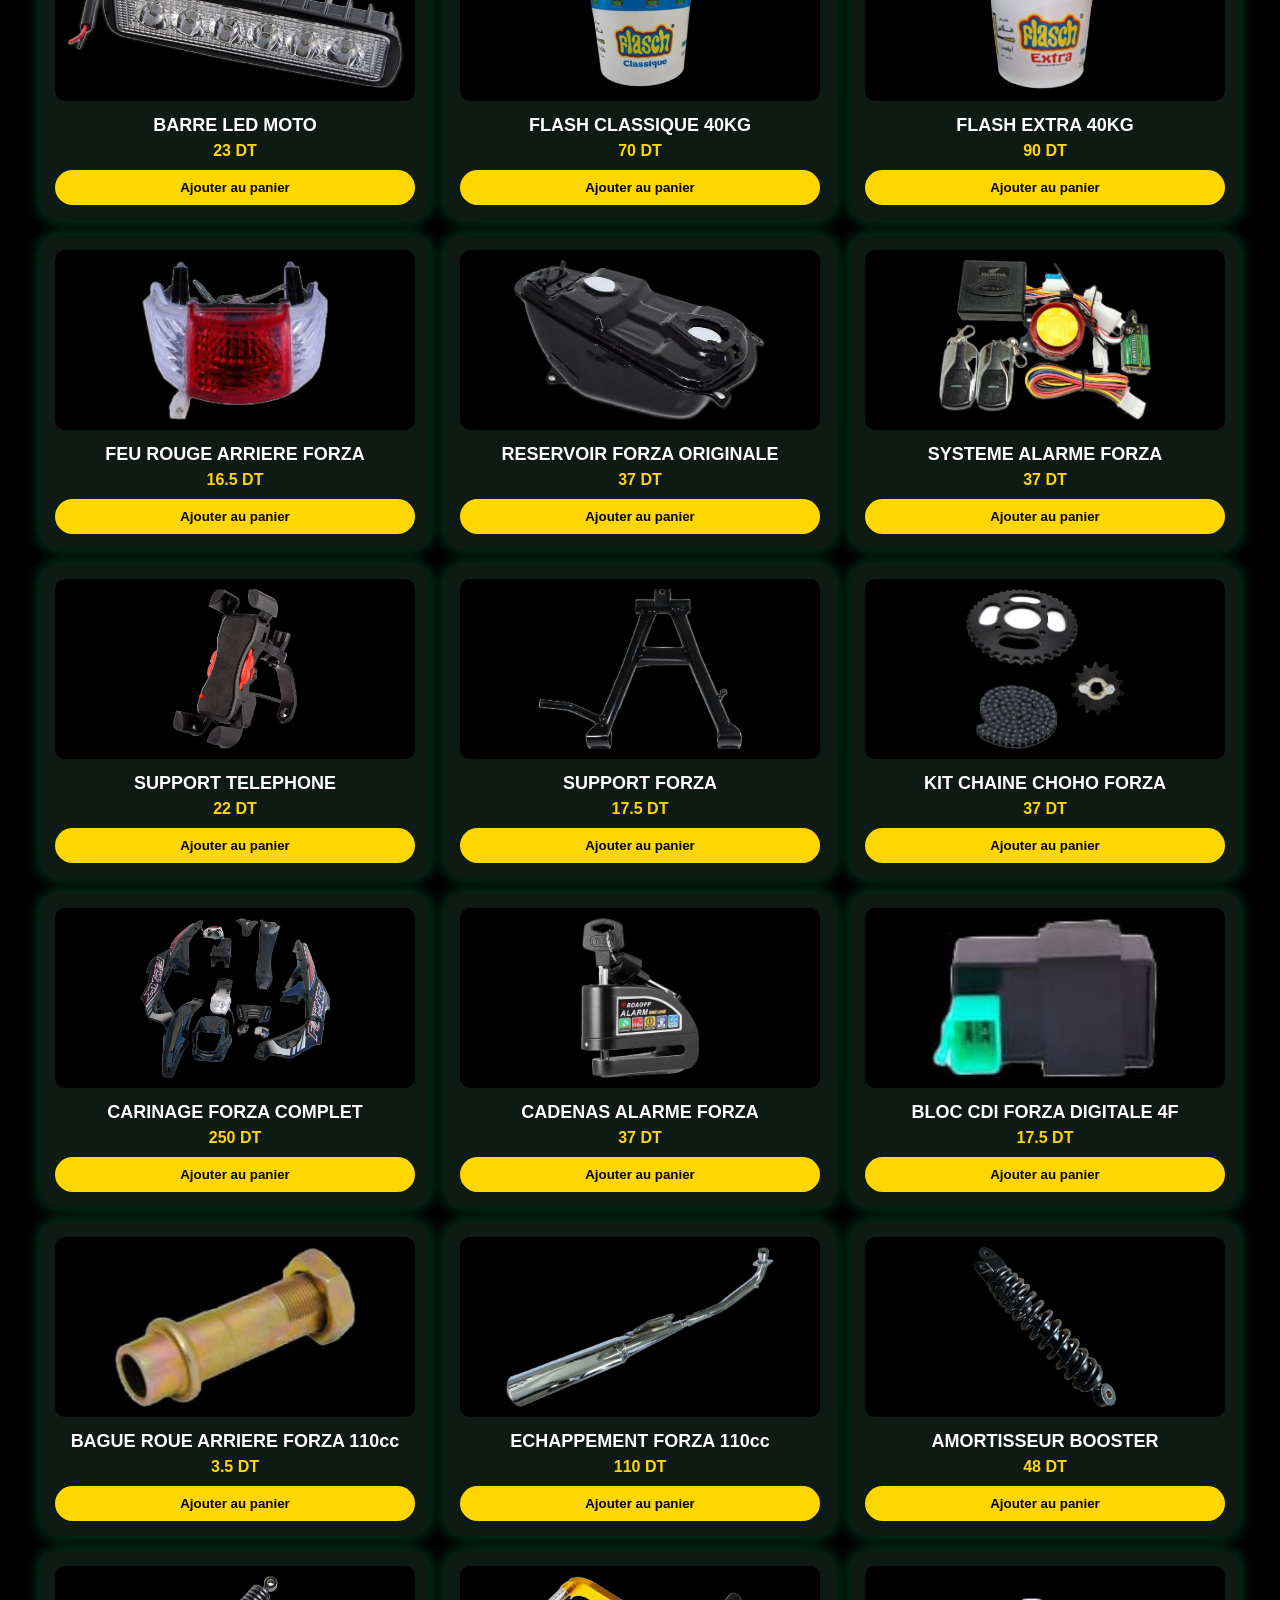
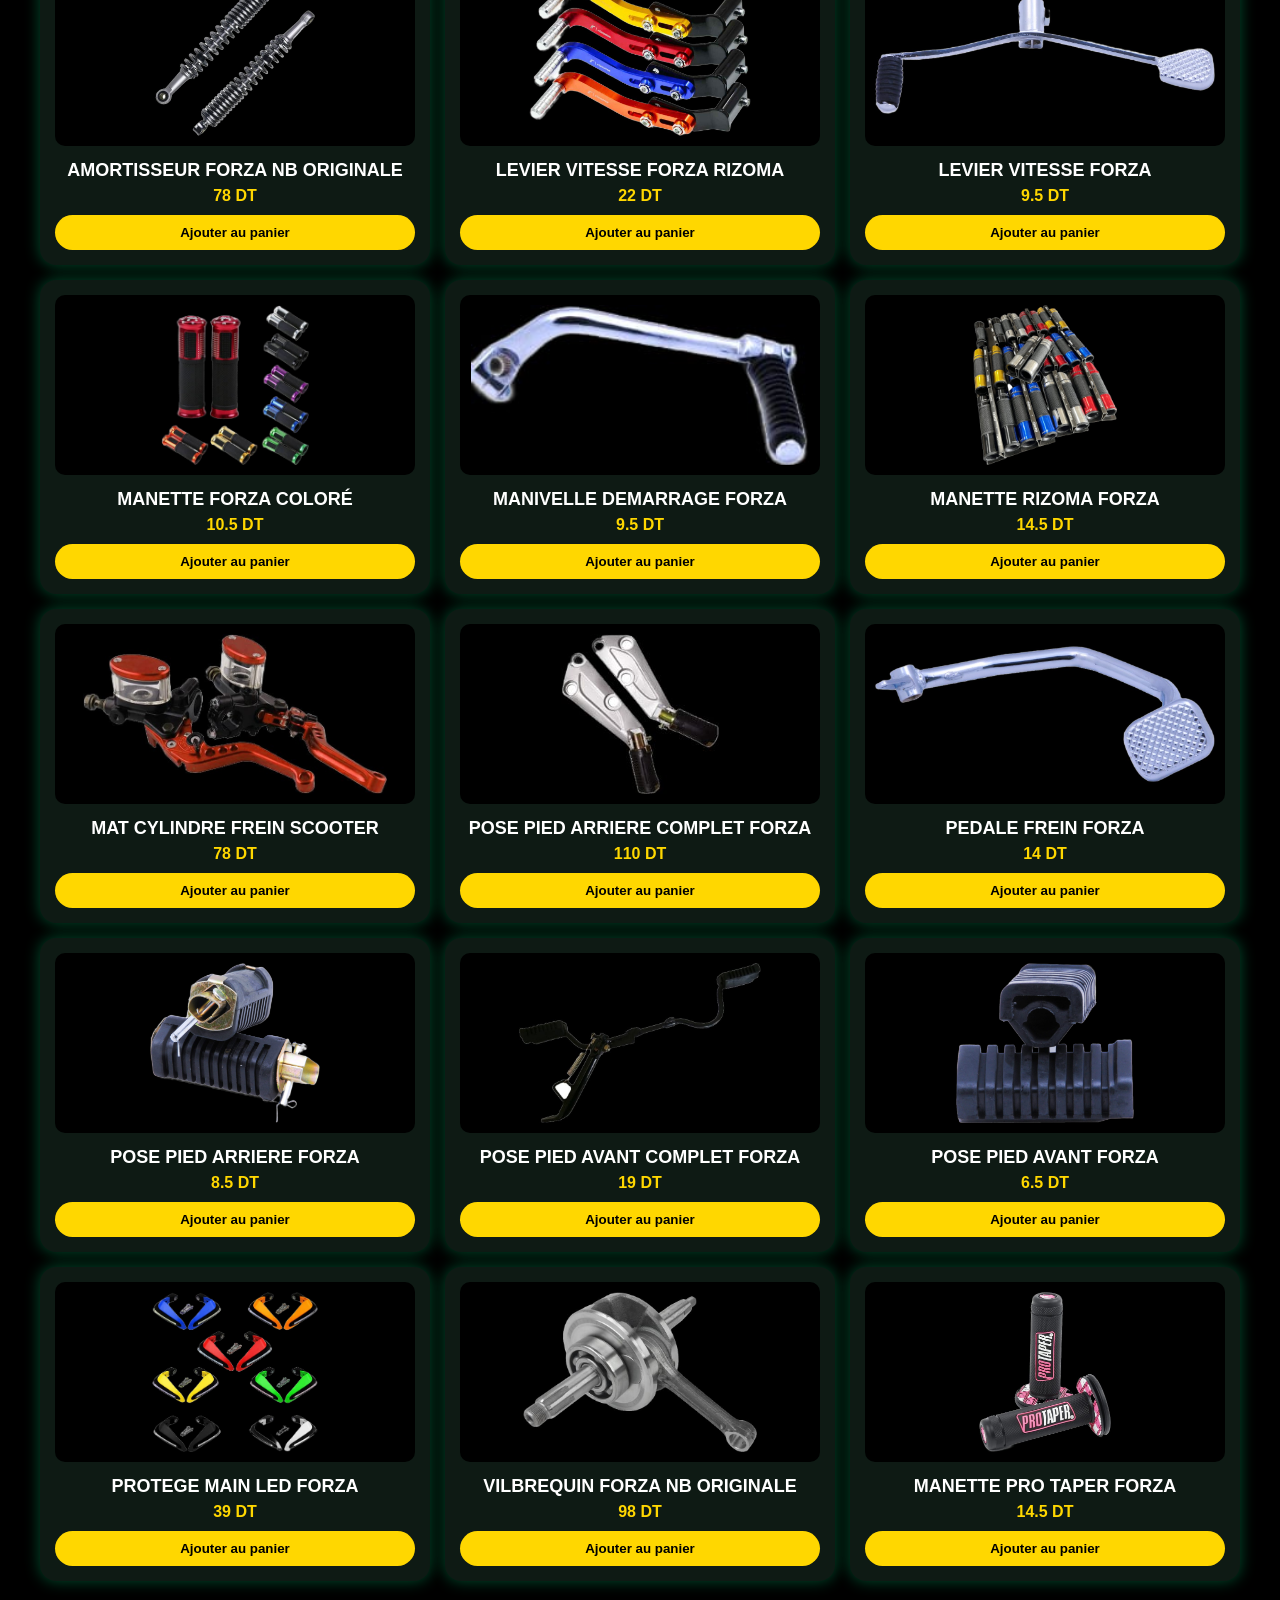
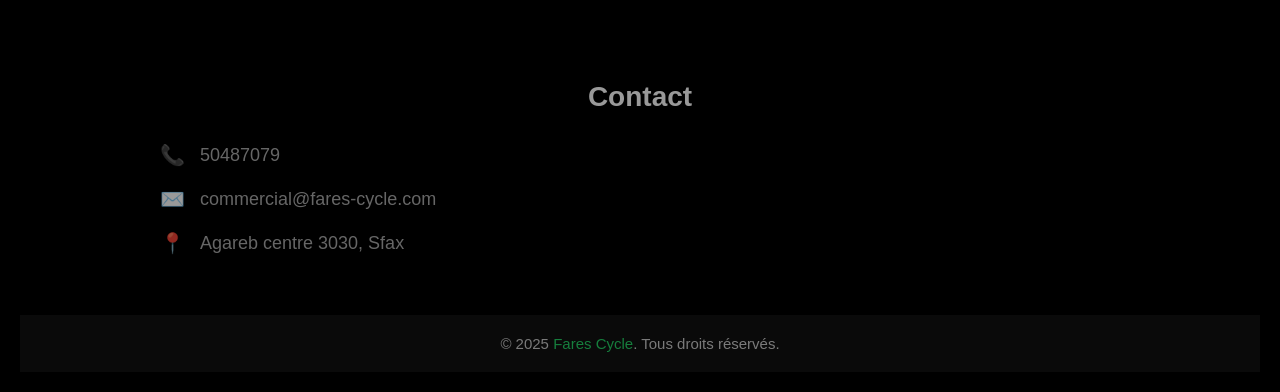
==== commit e1b2fb4b: "Update index.html" ====
--- a/index.html
+++ b/index.html
@@ -21,7 +21,6 @@
   <a href="cart.html" class="nav-link">
     Cart <span class="cart-count">🛒</span>
   </a>
-  <a href="checkout.html" class="nav-link">Checkout</a>
 </nav>
 </header>
 
@@ -543,3 +542,4 @@
 
 
 
+
--- a/style.css
+++ b/style.css
@@ -76,56 +76,6 @@
         height: 40px;
     }
 }
-
-/* CART ICON */
-.top-bar nav i{
-    font-size: 18px;
-}
-
-/* =========================
-   ?? MOBILE & TABLET
-========================= */
-@media (max-width: 768px){
-
-    .top-bar{
-        flex-direction: column;
-        gap: 10px;
-        padding: 10px 16px;
-    }
-
-    .top-bar .logo{
-        font-size: 22px;   /* ?? ???? Fares Cycle */
-        text-align: center;
-    }
-
-    .top-bar nav{
-        display: flex;
-        justify-content: center;
-        gap: 14px;
-    }
-
-    .top-bar nav a{
-        font-size: 14px;   /* ?? ???? Home / Cart / Checkout */
-        margin: 0;
-    }
-
-    .top-bar nav i{
-        font-size: 14px;
-    }
-}
-
-/* ?? SMALL PHONES */
-@media (max-width: 480px){
-
-    .top-bar .logo{
-        font-size: 20px;
-    }
-
-    .top-bar nav a{
-        font-size: 13px;
-    }
-}
-
 /* ===== FILTER BAR ===== */
 .filter-bar {
     display: flex;
@@ -543,21 +493,6 @@
     font-weight: bold;
 }
 
- /* =========================
-    ?? MOBILE & TABLET
-========================= */
-@media (max-width: 600px) {
-    .logo-box {
-        font-size: 20px;
-    }
-
-    .logo-box img {
-        width: 40px;
-        height: 40px;
-    }
-}
-
-
 .footer {
     background: #000;
     color: #aaa;
@@ -610,106 +545,132 @@
     display: block;
 }
 
-
-[22:29, 06/01/2026] Ayoub Arem: /* ================= MOBILE REAL FIX ================= */
-
+   /* =========================================
+   FORCE MOBILE HEADER – SMALL SIZE
+   PC NOT TOUCHED
+========================================= */
 @media screen and (max-width: 768px) {
 
   /* HEADER */
-  header {
+  header,
+  .header,
+  .top-bar {
     display: flex !important;
     flex-direction: row !important;
     align-items: center !important;
     justify-content: space-between !important;
     flex-wrap: nowrap !important;
-  }
-
+    padding: 6px 8px !important;
+    width: 100% !important;
+  }
+
+  /* LOGO */
   .logo,
   .logo-box,
   .logo-container {
     display: flex !important;
     align-items: center !important;
+    gap: 4px !important;
+    font-size: 14px !important;
+    white-space: nowrap !important;
+    max-width: 45% !important;
+    overflow: hidden !important;
+  }
+
+  .logo img {
+    width: 34px !important;   /* 🔥 صغّرنا اللوغو */
+    height: auto !important;
+  }
+
+  /* MENU */
+  nav,
+  .nav,
+  .navbar {
+    display: flex !important;
+    align-items: center !important;
+    gap: 6px !important;
     flex-wrap: nowrap !important;
-  }
-
-  nav,
-  .menu {
-    display: flex !important;
-    flex-direction: row !important;
+    max-width: 55% !important;
+    overflow: hidden !important;
+  }
+
+  nav a,
+  .nav a,
+  .navbar a {
+    font-size: 12px !important;   /* 🔥 صغّرنا النص */
+    padding: 0 4px !important;
+    white-space: nowrap !important;
+  }
+
+}
+
+
+
+
+   /* FORCE SEARCH + CATEGORY */
+    .ultra-search {
+        display: flex !important;
+        flex-direction: row !important;
+        align-items: center !important;
+        gap: 10px !important;
+        width: 100% !important;
+    }
+
+    .category-select {
+        width: 40% !important;
+        font-size: 14px !important;
+    }
+
+    .ultra-search input {
+        width: 60% !important;
+        font-size: 14px !important;
+    }
+}
+
+
+
+
+
+
+
+
+
+/* =============================== */
+/* FORCE SEARCH 70% / CATEGORY 30% */
+/* =============================== */
+@media screen and (max-width: 768px) {
+
+  /* container متاع search + categorie */
+  body .search-container,
+  body .search-bar,
+  body .filter-container,
+  body .search-wrapper {
+    display: grid !important;
+    grid-template-columns: 30% 70% !important; /* 👈 النسبة */
     gap: 10px !important;
-    flex-wrap: nowrap !important;
-  }
-
-  nav a {
-    white-space: nowrap !important;
-    font-size: 14px;
-  }
-
-  /* SEARCH + CATEGORY */
-  .search-category,
-  .search-container {
-    display: flex !important;
-    flex-direction: row !important;
-    flex-wrap: nowrap !important;
     width: 100% !important;
   }
 
-  .search-category select,
-  .search-category input {
-    width: 50% !important;
-  }
-}
-[22:36, 06/01/2026] Ayoub Arem: /* ================= FORCE MOBILE HEADER & SEARCH ================= */
-@media (max-width: 768px) {
-
-  header,
-  .header {
-    display: flex !important;
-    flex-direction: row !important;
-    align-items: center !important;
-    justify-content: space-between !important;
-    flex-wrap: nowrap !important;
-  }
-
-  .logo,
-  .logo-box,
-  .logo-container {
-    display: flex !important;
-    flex-direction: row !important;
-    align-items: center !important;
-    white-space: nowrap !important;
-  }
-
-  nav,
-  .menu {
-    display: flex !important;
-    flex-direction: row !important;
-    flex-wrap: nowrap !important;
-    gap: 10px !important;
-  }
-
-  nav a {
-    white-space: nowrap !important;
+  /* CATEGORIE */
+  body select,
+  body .category,
+  body .category-select {
+    width: 100% !important;
+    max-width: 100% !important;
     font-size: 14px !important;
-  }
-
-  /* SEARCH + CATEGORY */
-  .search-category,
-  .search-container {
-    display: flex !important;
-    flex-direction: row !important;
-    flex-wrap: nowrap !important;
-    align-items: center !important;
+    padding: 10px !important;
+    box-sizing: border-box !important;
+  }
+
+  /* SEARCH */
+  body input[type="search"],
+  body input[type="text"],
+  body .search,
+  body .search-input {
     width: 100% !important;
-  }
-
-  .search-category select,
-  .search-category input,
-  .search-container input {
-    width: 50% !important;
-    min-width: 0 !important;
-  }
-}
-
-
-
+    max-width: 100% !important;
+    font-size: 15px !important;
+    padding: 12px !important;
+    box-sizing: border-box !important;
+  }
+}
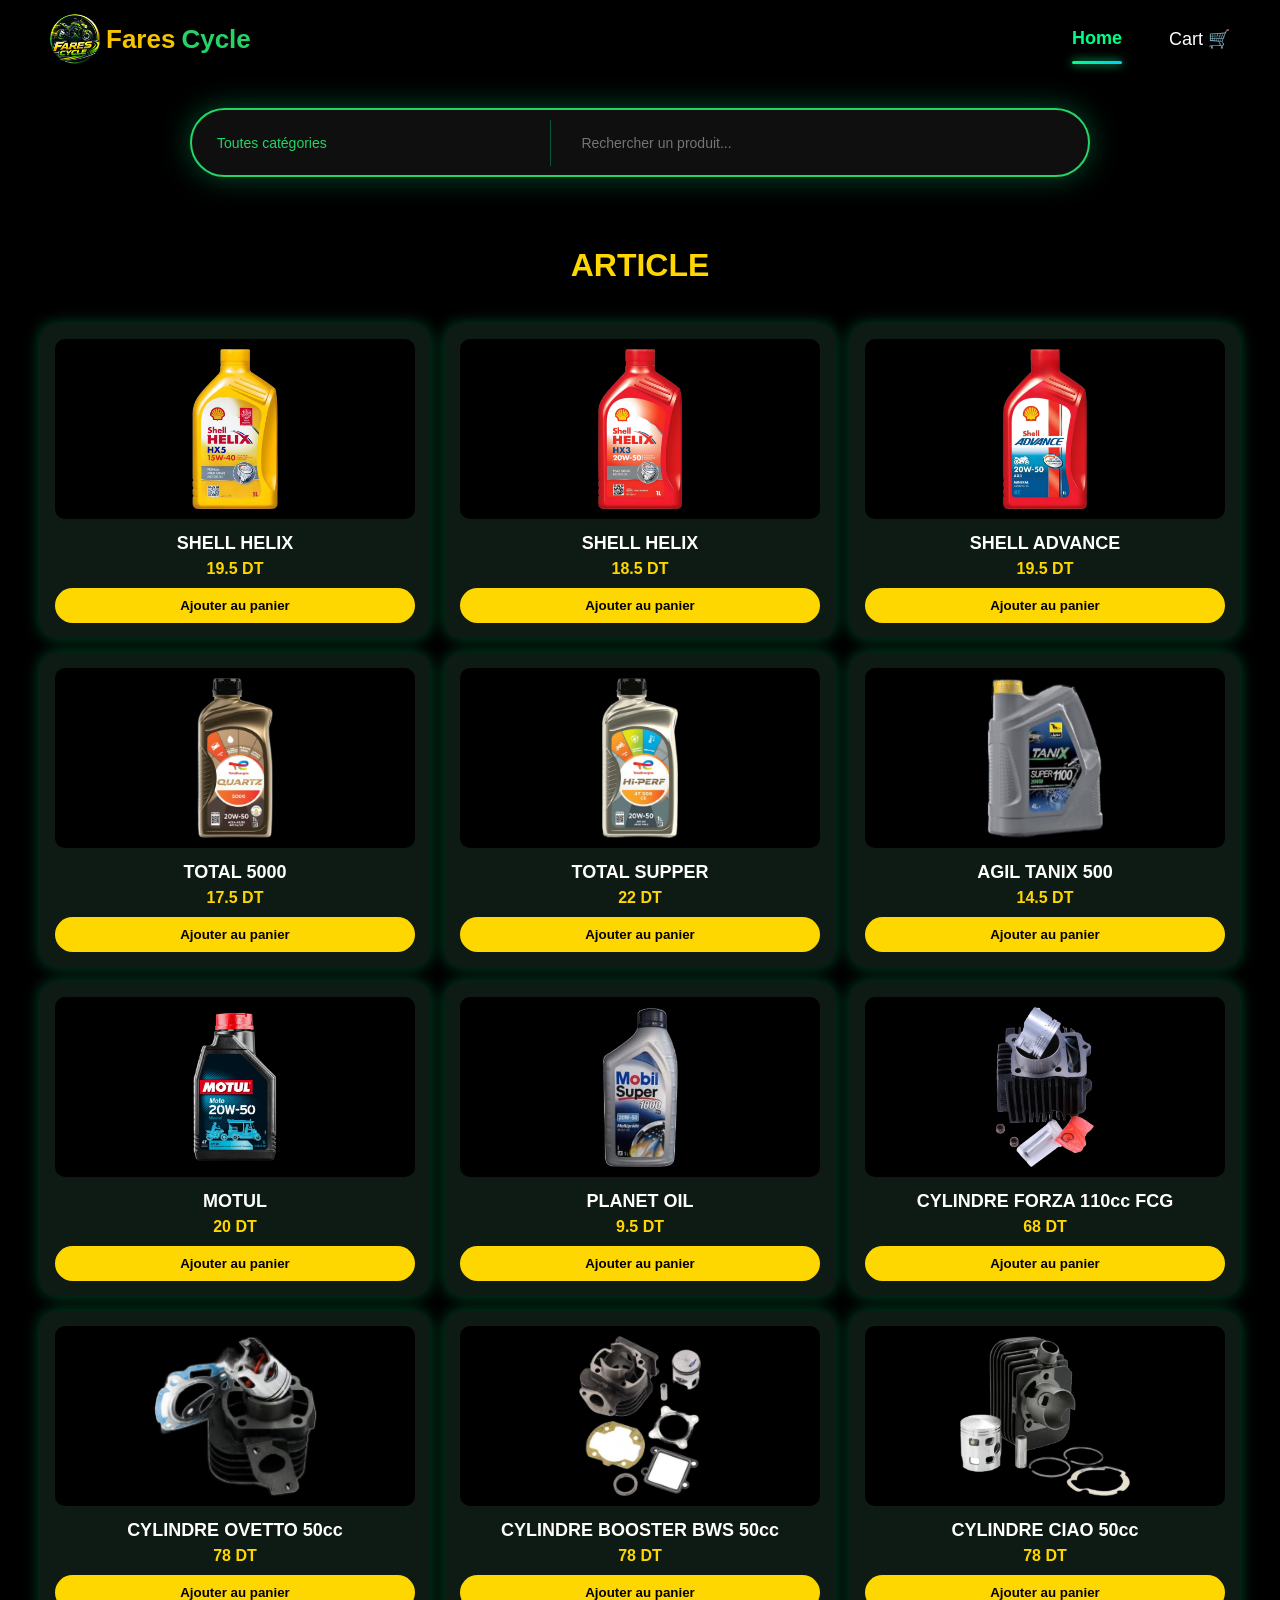
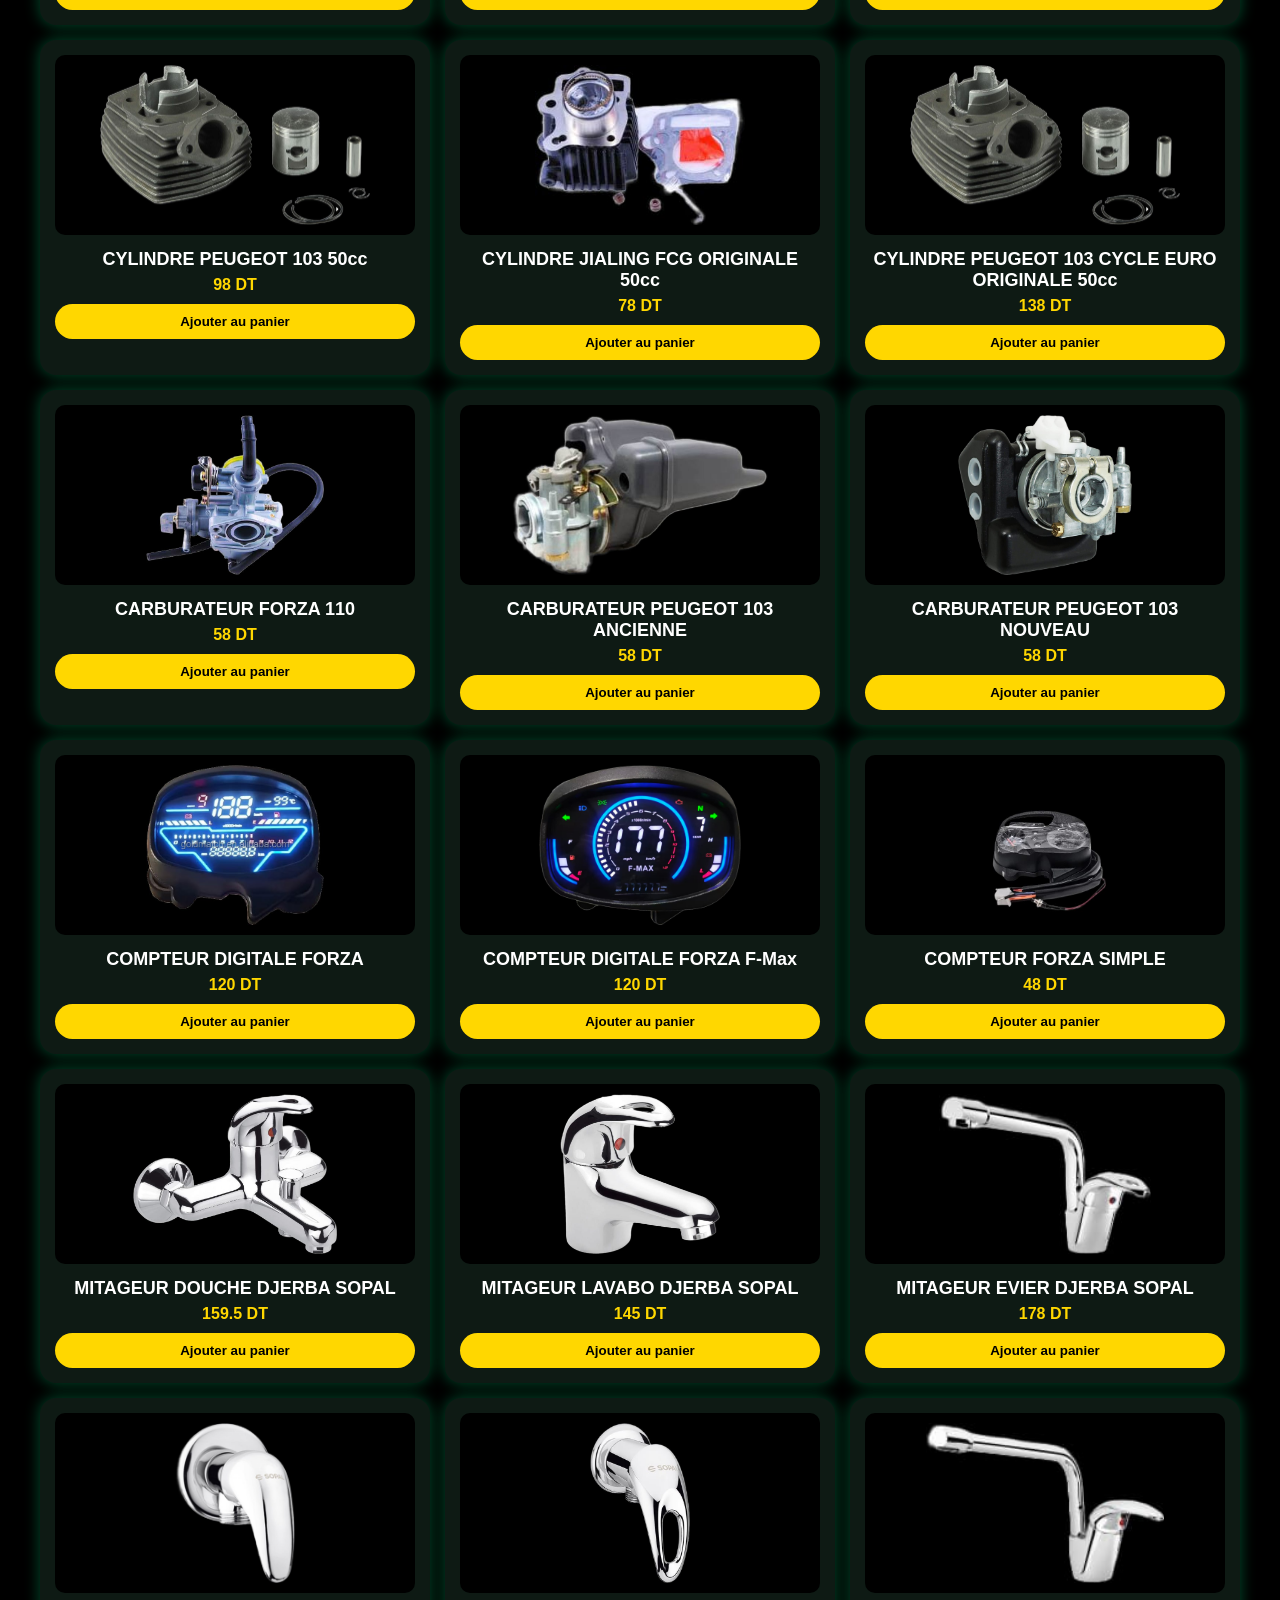
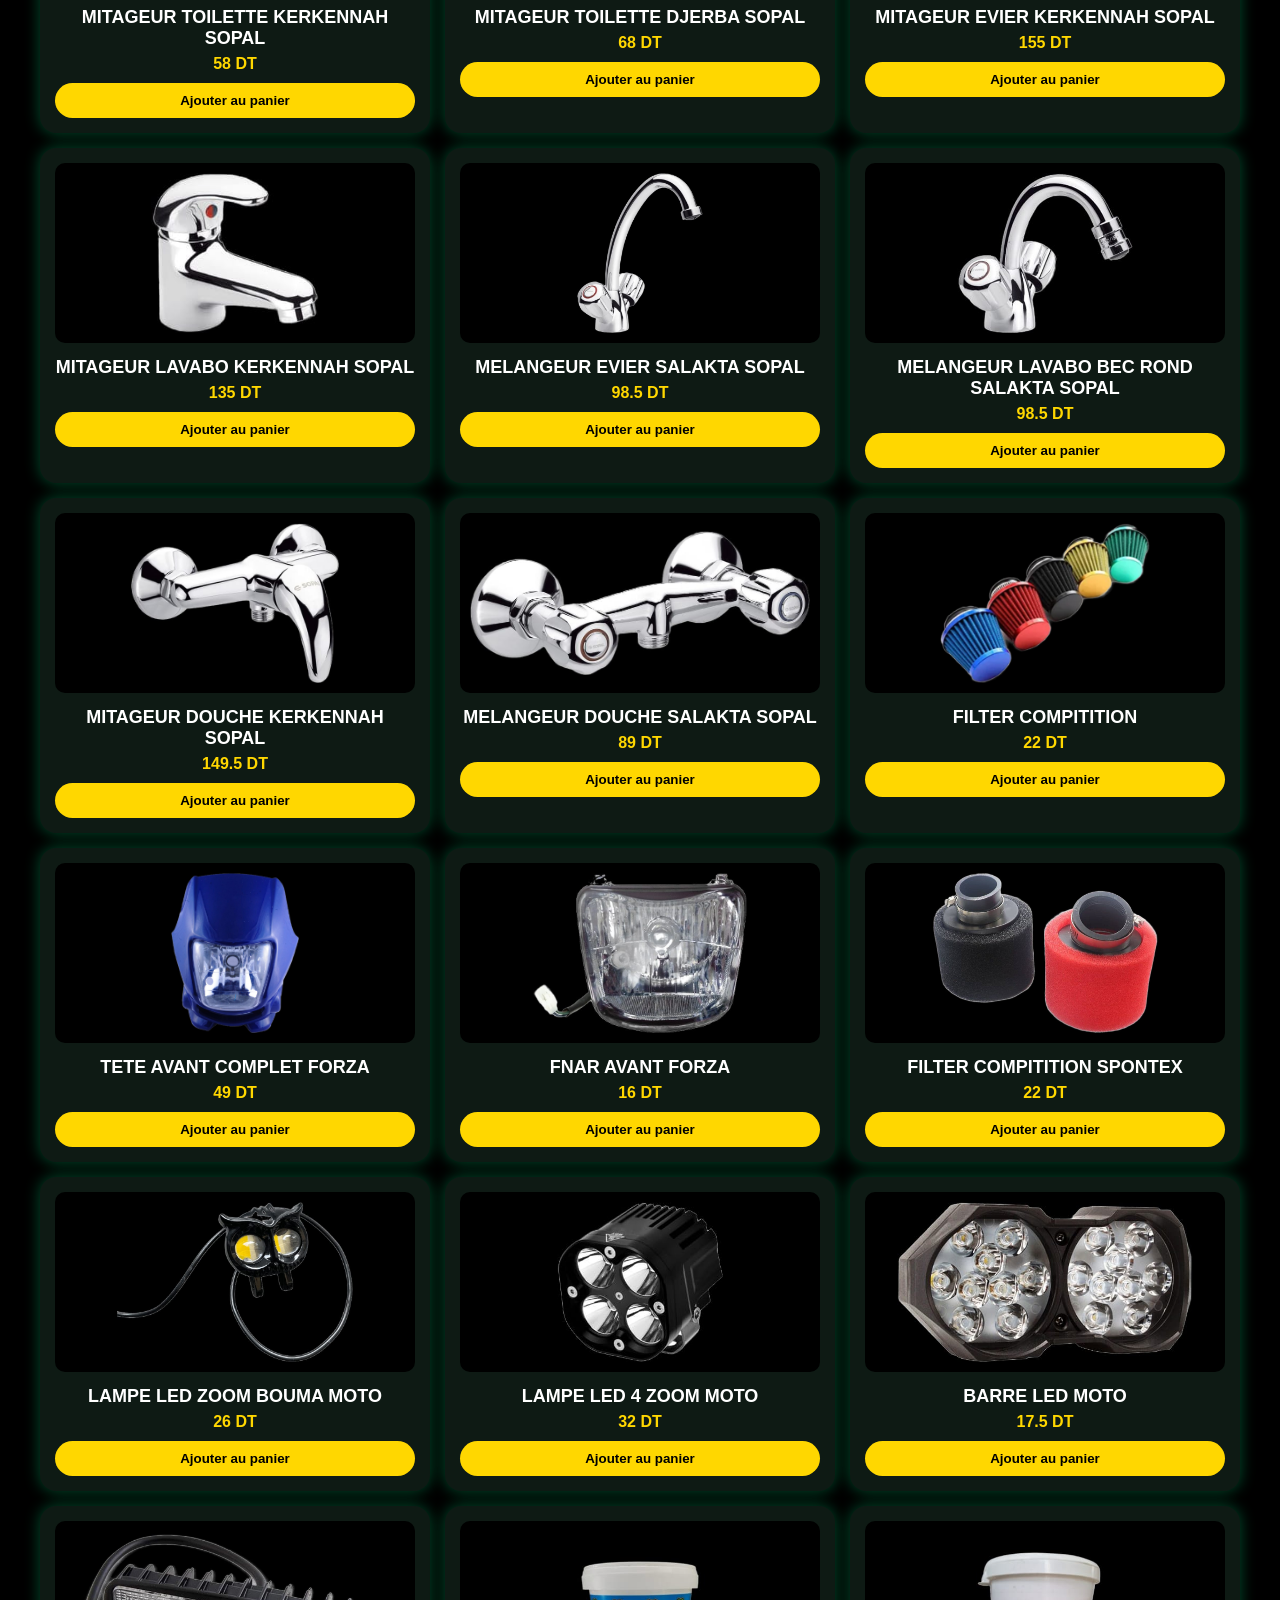
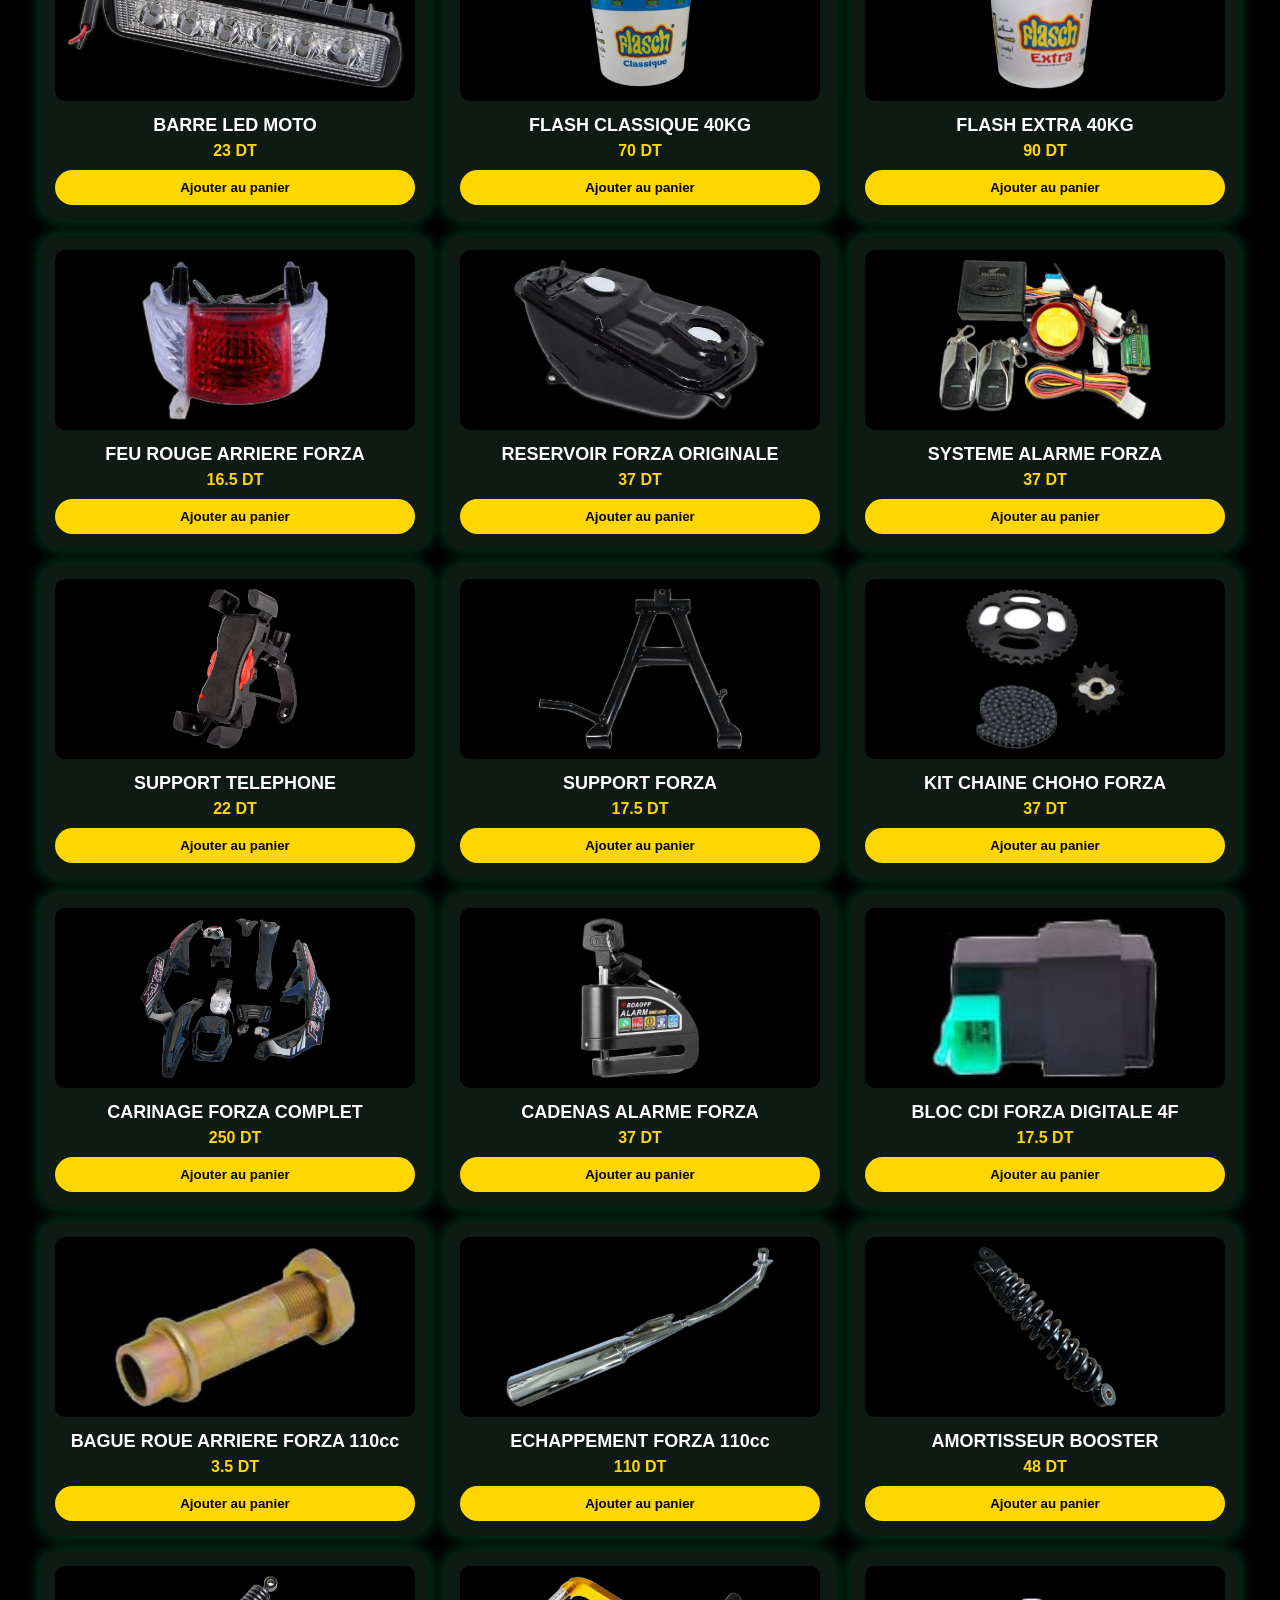
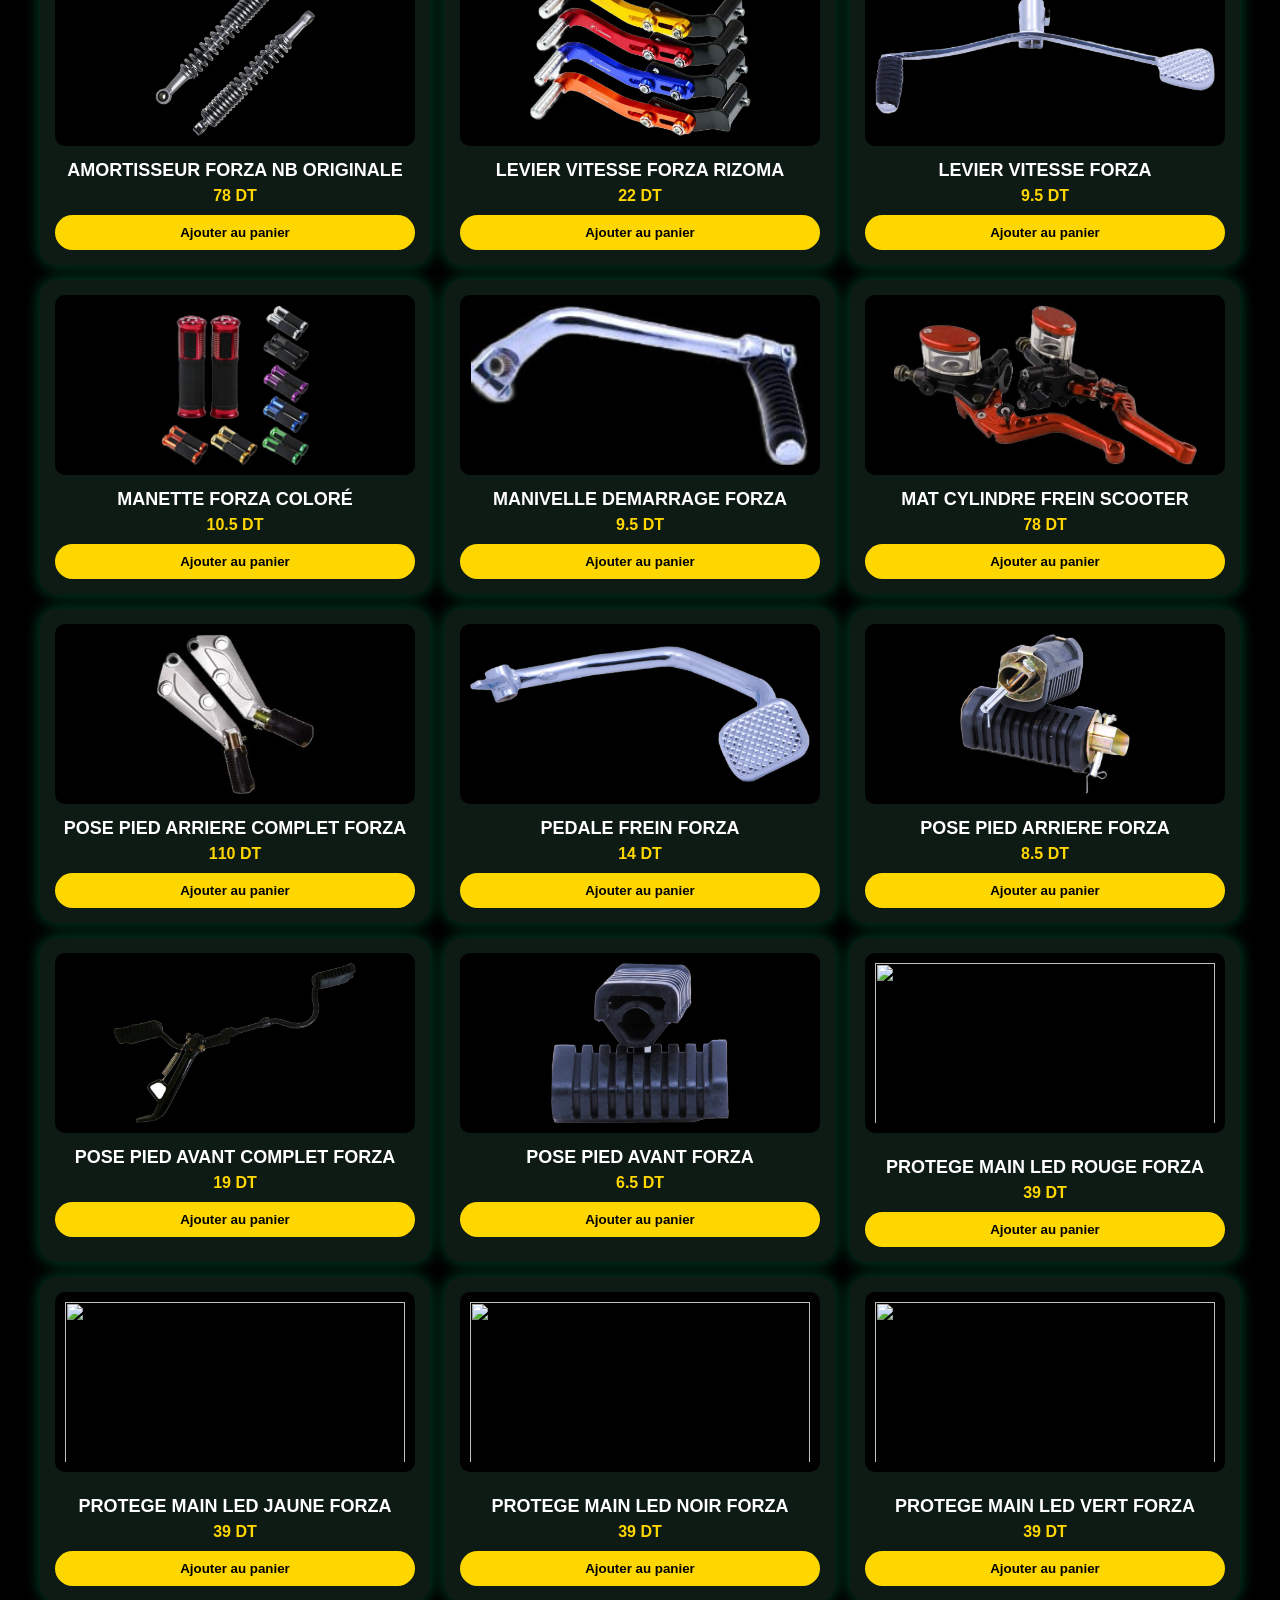
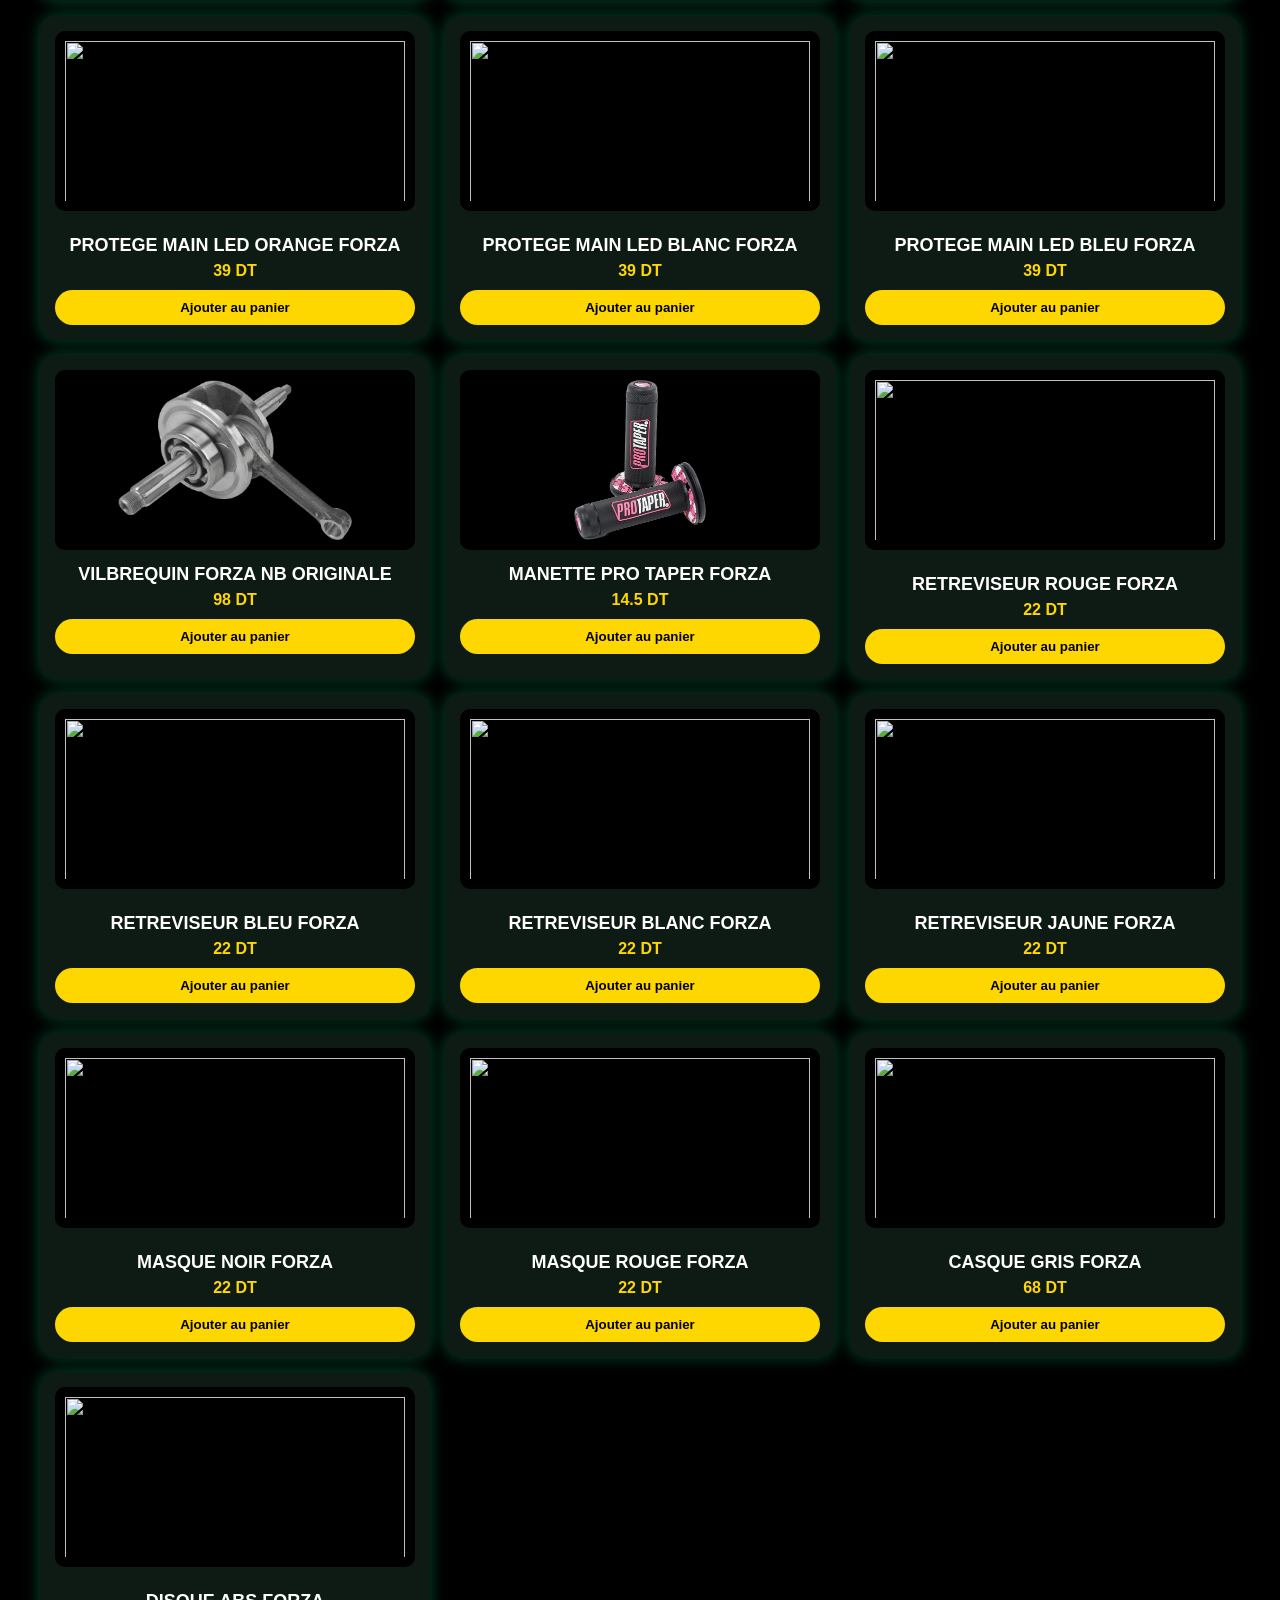
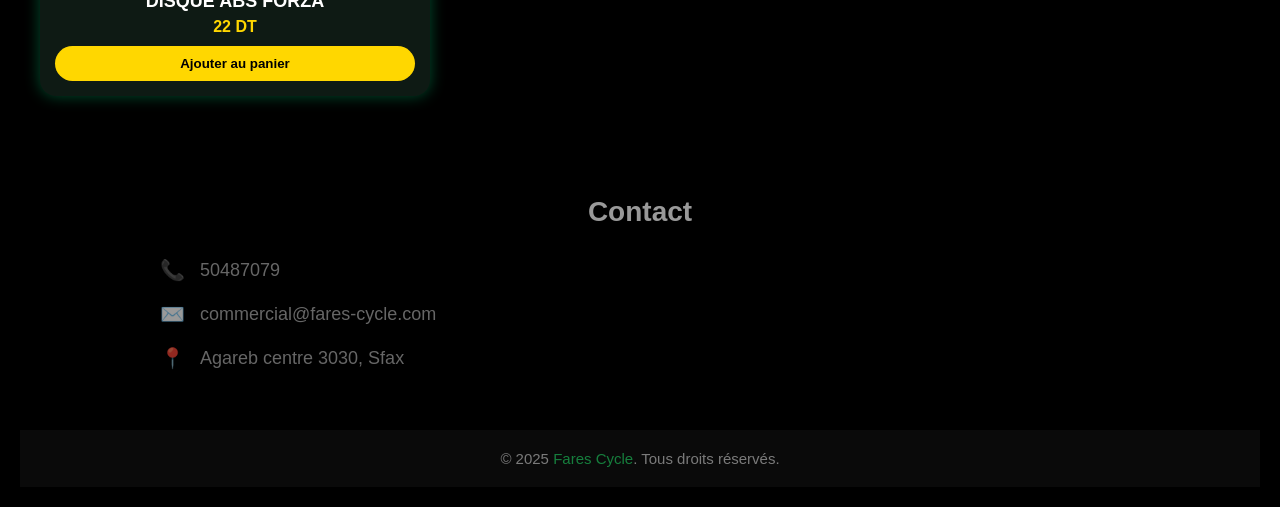
==== commit 956f8e55: "Update index.html" ====
--- a/index.html
+++ b/index.html
@@ -3,8 +3,9 @@
 <head>
     <meta charset="UTF-8">
     <title>Fares Cycle</title>
+    <meta name="viewport" content="width=device-width, initial-scale=1.0">
     <link rel="stylesheet" type="text/css" href="style.css">
-  <meta name="viewport" content="width=device-width, initial-scale=1.0">
+    <meta name="viewport" content="width=device-width, initial-scale=1.0">
 </head>
 <body>
 
@@ -435,13 +436,6 @@
         </div>
 
          <div class="product-card" data-category="accessoire">
- <img src="img/manetterizomaforza.jpeg" width="150" height="150" alt="">
-            <h3>MANETTE RIZOMA FORZA</h3>
-            <p>14.5 DT</p>
-            <button onclick="addToCart('MANETTE RIZOMA FORZA',14.5)">Ajouter au panier</button>
-        </div>
-
-         <div class="product-card" data-category="accessoire">
 <img src="img/matcylinderfreinscooter.jpeg" width="150" height="150" alt="">
             <h3>MAT CYLINDRE FREIN SCOOTER</h3>
             <p>78 DT</p>
@@ -484,10 +478,46 @@
         </div>
 
          <div class="product-card" data-category="accessoire">
-<img src="img/protegemainledforza.jpeg" width="150" height="150" alt="">
-            <h3>PROTEGE MAIN LED FORZA</h3>
+<img src="img/protegemainledrougeforza.jpeg" width="150" height="150" alt="">
+            <h3>PROTEGE MAIN LED ROUGE FORZA</h3>
             <p>39 DT</p>
-            <button onclick="addToCart('PROTEGE MAIN LED FORZA',39)">Ajouter au panier</button>
+            <button onclick="addToCart('PROTEGE MAIN LED ROUGE FORZA',39)">Ajouter au panier</button>
+        </div>
+         <div class="product-card" data-category="accessoire">
+<img src="img/protegemainledjauneforza.jpeg" width="150" height="150" alt="">
+            <h3>PROTEGE MAIN LED JAUNE FORZA</h3>
+            <p>39 DT</p>
+            <button onclick="addToCart('PROTEGE MAIN LED JAUNE FORZA',39)">Ajouter au panier</button>
+        </div>
+         <div class="product-card" data-category="accessoire">
+<img src="img/protegemainlednoirforza.jpeg" width="150" height="150" alt="">
+            <h3>PROTEGE MAIN LED NOIR FORZA</h3>
+            <p>39 DT</p>
+            <button onclick="addToCart('PROTEGE MAIN LED NOIR FORZA',39)">Ajouter au panier</button>
+        </div>
+         <div class="product-card" data-category="accessoire">
+<img src="img/protegemainledvertforza.jpeg" width="150" height="150" alt="">
+            <h3>PROTEGE MAIN LED VERT FORZA</h3>
+            <p>39 DT</p>
+            <button onclick="addToCart('PROTEGE MAIN LED VERT FORZA',39)">Ajouter au panier</button>
+        </div>
+         <div class="product-card" data-category="accessoire">
+<img src="img/protegemainledorangeforza.jpeg" width="150" height="150" alt="">
+            <h3>PROTEGE MAIN LED ORANGE FORZA</h3>
+            <p>39 DT</p>
+            <button onclick="addToCart('PROTEGE MAIN LED ORANGE FORZA',39)">Ajouter au panier</button>
+        </div>
+         <div class="product-card" data-category="accessoire">
+<img src="img/protegemainledblancforza.jpeg" width="150" height="150" alt="">
+            <h3>PROTEGE MAIN LED BLANC FORZA</h3>
+            <p>39 DT</p>
+            <button onclick="addToCart('PROTEGE MAIN LED BLANC FORZA',39)">Ajouter au panier</button>
+        </div>
+         <div class="product-card" data-category="accessoire">
+<img src="img/protegemainledbleuforza.jpeg" width="150" height="150" alt="">
+            <h3>PROTEGE MAIN LED BLEU FORZA</h3>
+            <p>39 DT</p>
+            <button onclick="addToCart('PROTEGE MAIN LED BLEU FORZA',39)">Ajouter au panier</button>
         </div>
          <div class="product-card" data-category="forza">
  <img src="img/vilbrequinforzaoriginale.jpeg" width="150" height="150" alt="">
@@ -501,6 +531,54 @@
             <p>14.5 DT</p>
             <button onclick="addToCart('MANETTE PRO TAPER FORZA',14.5)">Ajouter au panier</button>
         </div>
+         <div class="product-card" data-category="accessoire">
+<img src="img/retreviseurrougeforza.jpeg" width="150" height="150" alt="">
+            <h3>RETREVISEUR ROUGE FORZA</h3>
+            <p>22 DT</p>
+            <button onclick="addToCart('RETREVISEUR ROUGE FORZA',22)">Ajouter au panier</button>
+        </div>
+        <div class="product-card" data-category="accessoire">
+<img src="img/retreviseurbleuforza.jpeg" width="150" height="150" alt="">
+            <h3>RETREVISEUR BLEU FORZA</h3>
+            <p>22 DT</p>
+            <button onclick="addToCart('RETREVISEUR BLEU FORZA',22)">Ajouter au panier</button>
+        </div>
+        <div class="product-card" data-category="accessoire">
+<img src="img/retreviseurblanforza.jpeg" width="150" height="150" alt="">
+            <h3>RETREVISEUR BLANC FORZA</h3>
+            <p>22 DT</p>
+            <button onclick="addToCart('RETREVISEUR BLANC FORZA',22)">Ajouter au panier</button>
+        </div>
+        <div class="product-card" data-category="accessoire">
+<img src="img/retreviseurjauneforza.jpeg" width="150" height="150" alt="">
+            <h3>RETREVISEUR JAUNE FORZA</h3>
+            <p>22 DT</p>
+            <button onclick="addToCart('RETREVISEUR JAUNE FORZA',22)">Ajouter au panier</button>
+        </div>
+        <div class="product-card" data-category="accessoire">
+<img src="img/masquenoirforza.jpeg" width="147" height="150" alt="">
+            <h3>MASQUE NOIR FORZA</h3>
+            <p>22 DT</p>
+            <button onclick="addToCart('MASQUE NOIR FORZA',22)">Ajouter au panier</button>
+        </div>
+        <div class="product-card" data-category="accessoire">
+<img src="img/masquerougeforza.jpeg" width="150" height="150" alt="">
+            <h3>MASQUE ROUGE FORZA</h3>
+            <p>22 DT</p>
+            <button onclick="addToCart('MASQUE ROUGE FORZA',22)">Ajouter au panier</button>
+        </div>
+        <div class="product-card" data-category="accessoire">
+<img src="img/casquegrisforza.jpeg" width="150" height="150" alt="">
+            <h3>CASQUE GRIS FORZA</h3>
+            <p>68 DT</p>
+            <button onclick="addToCart('CASQUE GRIS FORZA',68)">Ajouter au panier</button>
+        </div>
+        <div class="product-card" data-category="forza">
+<img src="img/disqueabsforza.jpeg" width="150" height="150" alt="">
+            <h3>DISQUE ABS FORZA</h3>
+            <p>22 DT</p>
+            <button onclick="addToCart('DISQUE ABS FORZA',22)">Ajouter au panier</button>
+        </div>
 
 
     </div>
@@ -538,8 +616,3 @@
 
 </body>
 </html>
-
-
-
-
-
